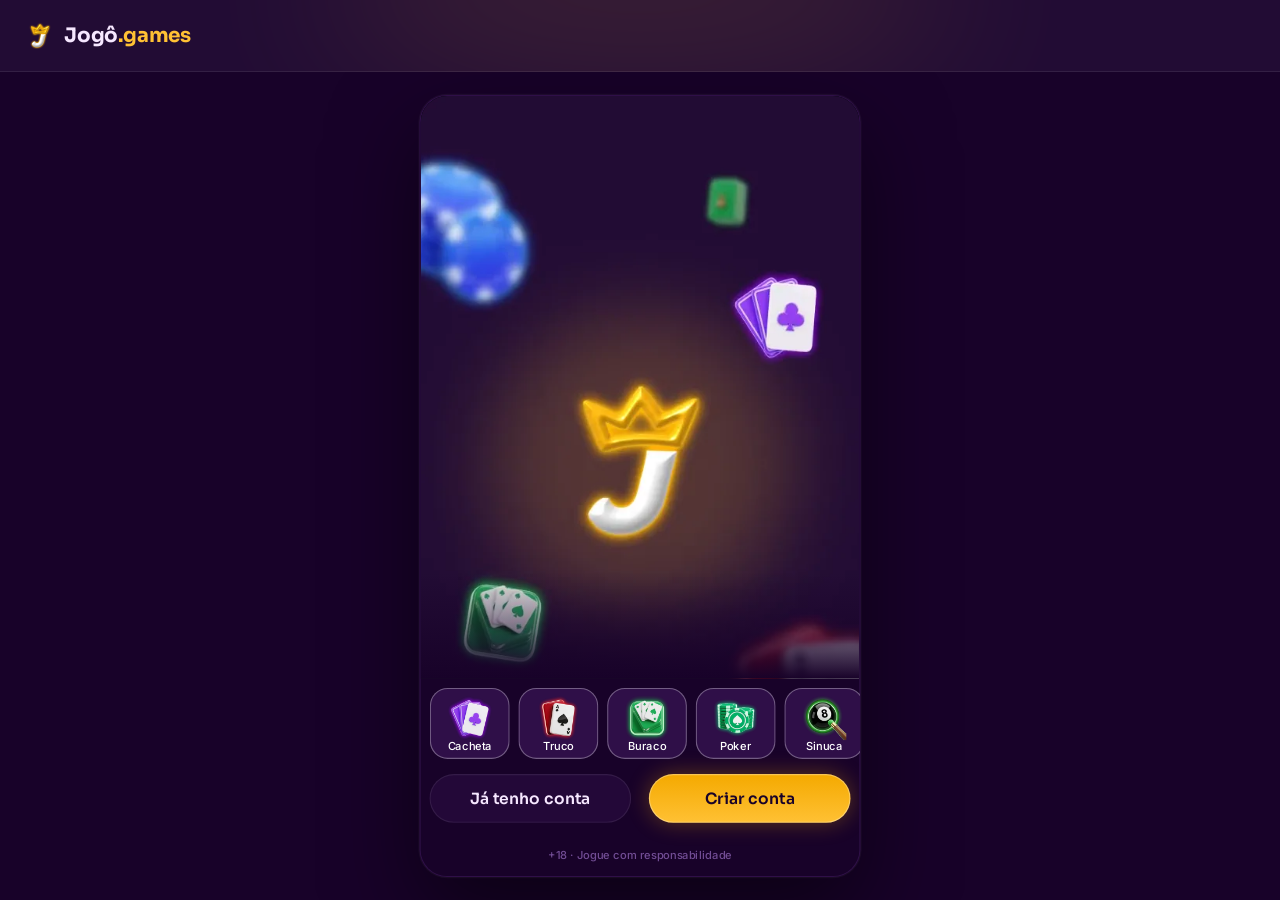
==== index.html @ 9f4966ad "Loja por classe + O Grande Assalto completa (como no EstrelaGames eb42a3c): famílias em 3 classes (O" ====
<!doctype html>
<html lang="pt-BR">
<head>
<meta charset="utf-8">
<meta name="viewport" content="width=device-width, initial-scale=1, viewport-fit=cover, user-scalable=no">
<meta name="robots" content="noindex, nofollow">
<meta name="theme-color" content="#141e2a">
<meta name="mobile-web-app-capable" content="yes">
<meta name="apple-mobile-web-app-capable" content="yes">
<meta name="apple-mobile-web-app-status-bar-style" content="black-translucent">
<title>Jogô.games · protótipo</title>
<link rel="icon" href="assets/ui/logo_icon.webp">
<link rel="preconnect" href="https://fonts.googleapis.com">
<link rel="preconnect" href="https://fonts.gstatic.com" crossorigin>
<link rel="stylesheet" href="https://fonts.googleapis.com/css2?family=Inter:wght@400;500;600;700&family=Sora:wght@600;700;800&display=swap">
<link rel="stylesheet" href="css/tokens.css?v=jogo-11202129">
<link rel="stylesheet" href="css/ui.css?v=jogo-11202129">
<link rel="stylesheet" href="css/screens.css?v=jogo-11202129">
<link rel="stylesheet" href="css/game.css?v=jogo-11202129">
<link rel="stylesheet" href="css/desk.css?v=jogo-11202129">
</head>
<body>
<svg width="0" height="0" style="position:absolute" aria-hidden="true">
  <defs><clipPath id="hexclip" clipPathUnits="objectBoundingBox"><path id="hexpath" d=""/></clipPath></defs>
  <symbol id="s-E" viewBox="0 0 16 20"><path d="M8 0C5 4 0 7.5 0 11.5C0 14 2 16 4.5 16C5.7 16 6.8 15.5 7.5 14.7C7.3 16.6 6.5 18.3 5 20H11C9.5 18.3 8.7 16.6 8.5 14.7C9.2 15.5 10.3 16 11.5 16C14 16 16 14 16 11.5C16 7.5 11 4 8 0Z"/></symbol>
  <symbol id="s-C" viewBox="0 0 20 18.4"><path d="M10 18.35L8.55 17.03C3.4 12.36 0 9.28 0 5.5C0 2.420 2.42 0 5.5 0C7.24 0 8.91 0.81 10 2.09C11.09 0.81 12.76 0 14.5 0C17.58 0 20 2.42 20 5.5C20 9.28 16.6 12.36 11.45 17.04L10 18.35Z"/></symbol>
  <symbol id="s-O" viewBox="0 0 15 20"><path d="M7.5 0L15 10L7.5 20L0 10L7.5 0Z"/></symbol>
  <symbol id="s-P" viewBox="0 0 18 18.5"><path d="M9 0C11.3 0 13.2 1.9 13.2 4.2C13.2 5 13 5.7 12.6 6.3C13 6.2 13.4 6.1 13.8 6.1C16.1 6.1 18 8 18 10.3C18 12.6 16.1 14.5 13.8 14.5C12.5 14.5 11.3 13.9 10.5 12.9C10.7 14.9 11.6 16.8 13.1 18.5H4.9C6.4 16.8 7.3 14.9 7.5 12.9C6.7 13.9 5.5 14.5 4.2 14.5C1.9 14.5 0 12.6 0 10.3C0 8 1.9 6.1 4.2 6.1C4.6 6.1 5 6.2 5.4 6.3C5 5.7 4.8 5 4.8 4.2C4.8 1.9 6.7 0 9 0Z"/></symbol>
  <symbol id="i-copy" viewBox="0 0 448 512"><path d="M208 0H332.1c12.7 0 24.9 5.1 33.9 14.1l67.9 67.9c9 9 14.1 21.2 14.1 33.9V336c0 26.5-21.5 48-48 48H208c-26.5 0-48-21.5-48-48V48c0-26.5 21.5-48 48-48zM48 128h80v64H64V448H256V416h64v48c0 26.5-21.5 48-48 48H48c-26.5 0-48-21.5-48-48V176c0-26.5 21.5-48 48-48z"/></symbol>
  <symbol id="i-share" viewBox="0 0 448 512"><path d="M352 224c53 0 96-43 96-96s-43-96-96-96s-96 43-96 96c0 4 .2 8 .7 11.9l-94.1 47C145.4 170.2 121.9 160 96 160c-53 0-96 43-96 96s43 96 96 96c25.9 0 49.4-10.2 66.6-26.9l94.1 47c-.5 3.9-.7 7.8-.7 11.9c0 53 43 96 96 96s96-43 96-96s-43-96-96-96c-25.9 0-49.4 10.2-66.6 26.9l-94.1-47c.5-3.9 .7-7.8 .7-11.9s-.2-8-.7-11.9l94.1-47C302.6 213.8 326.1 224 352 224z"/></symbol>
  <symbol id="i-wa" viewBox="0 0 448 512"><path d="M380.9 97.1C339 55.1 283.2 32 223.9 32c-122.4 0-222 99.6-222 222 0 39.1 10.2 77.3 29.6 111L0 480l117.7-30.9c32.4 17.7 68.9 27 106.1 27h.1c122.3 0 224.1-99.6 224.1-222 0-59.3-25.2-115-67.1-157zm-157 341.6c-33.2 0-65.7-8.9-94-25.7l-6.7-4-69.8 18.3L72 359.2l-4.4-7c-18.5-29.4-28.2-63.3-28.2-98.2 0-101.7 82.8-184.5 184.6-184.5 49.3 0 95.6 19.2 130.4 54.1 34.8 34.9 56.2 81.2 56.1 130.5 0 101.8-84.9 184.6-186.6 184.6zm101.2-138.2c-5.5-2.8-32.8-16.2-37.9-18-5.1-1.9-8.8-2.8-12.5 2.8-3.7 5.6-14.3 18-17.6 21.8-3.2 3.7-6.5 4.2-12 1.4-32.6-16.3-54-29.1-75.5-66-5.7-9.8 5.7-9.1 16.3-30.3 1.8-3.7.9-6.9-.5-9.7-1.4-2.8-12.5-30.1-17.1-41.2-4.5-10.8-9.1-9.3-12.5-9.5-3.2-.2-6.9-.2-10.6-.2-3.7 0-9.7 1.4-14.8 6.9-5.1 5.6-19.4 19-19.4 46.3 0 27.3 19.9 53.7 22.6 57.4 2.8 3.7 39.1 59.7 94.8 83.8 35.2 15.2 49 16.5 66.6 13.9 10.7-1.6 32.8-13.4 37.4-26.4 4.6-13 4.6-24.1 3.2-26.4-1.3-2.5-5-3.9-10.5-6.6z"/></symbol>
  <symbol id="i-pen" viewBox="0 0 512 512"><path d="M362.7 19.3L314.3 67.7 444.3 197.7l48.4-48.4c25-25 25-65.5 0-90.5L453.3 19.3c-25-25-65.5-25-90.5 0zm-71 71L58.6 323.5c-10.4 10.4-18 23.3-22.2 37.4L1 481.2C-1.5 489.7 .8 498.8 7 505s15.3 8.5 23.7 6.1l120.3-35.4c14.1-4.2 27-11.8 37.4-22.2L421.7 220.3 291.7 90.3z"/></symbol>
  <symbol id="i-plus" viewBox="0 0 448 512"><path d="M256 80c0-17.7-14.3-32-32-32s-32 14.3-32 32v144H48c-17.7 0-32 14.3-32 32s14.3 32 32 32h144v144c0 17.7 14.3 32 32 32s32-14.3 32-32V288h144c17.7 0 32-14.3 32-32s-14.3-32-32-32H256V80z"/></symbol>
  <symbol id="i-chev-l" viewBox="0 0 320 512"><path d="M9.4 233.4c-12.5 12.5-12.5 32.8 0 45.3l192 192c12.5 12.5 32.8 12.5 45.3 0s12.5-32.8 0-45.3L77.3 256 246.6 86.6c12.5-12.5 12.5-32.8 0-45.3s-32.8-12.5-45.3 0l-192 192z"/></symbol>
  <symbol id="i-chev-r" viewBox="0 0 320 512"><path d="M310.6 233.4c12.5 12.5 12.5 32.8 0 45.3l-192 192c-12.5 12.5-32.8 12.5-45.3 0s-12.5-32.8 0-45.3L242.7 256 73.4 86.6c-12.5-12.5-12.5-32.8 0-45.3s32.8-12.5 45.3 0l192 192z"/></symbol>
  <symbol id="i-chev-l-light" viewBox="0 0 320 512"><path d="M20.7 267.3c-6.2-6.2-6.2-16.4 0-22.6l192-192c6.2-6.2 16.4-6.2 22.6 0s6.2 16.4 0 22.6L54.6 256 235.3 436.7c6.2 6.2 6.2 16.4 0 22.6s-16.4 6.2-22.6 0l-192-192z"/></symbol>
  <symbol id="i-chev-r-light" viewBox="0 0 320 512"><path d="M299.3 244.7c6.2 6.2 6.2 16.4 0 22.6l-192 192c-6.2 6.2-16.4 6.2-22.6 0s-6.2-16.4 0-22.6L265.4 256 84.7 75.3c-6.2-6.2-6.2-16.4 0-22.6s16.4-6.2 22.6 0l192 192z"/></symbol>
  <symbol id="i-x" viewBox="0 0 384 512"><path d="M324.5 411.1c6.2 6.2 16.4 6.2 22.6 0s6.2-16.4 0-22.6L214.6 256 347.1 123.5c6.2-6.2 6.2-16.4 0-22.6s-16.4-6.2-22.6 0L192 233.4 59.5 100.9c-6.2-6.2-16.4-6.2-22.6 0s-6.2 16.4 0 22.6L169.4 256 36.9 388.5c-6.2 6.2-6.2 16.4 0 22.6s16.4 6.2 22.6 0L192 278.6 324.5 411.1z"/></symbol>
  <symbol id="i-search" viewBox="0 0 512 512"><path d="M384 208A176 176 0 1 0 32 208a176 176 0 1 0 352 0zM343.3 366C307 397.2 259.7 416 208 416C93.1 416 0 322.9 0 208S93.1 0 208 0S416 93.1 416 208c0 51.7-18.8 99-50 135.3L507.3 484.7c6.2 6.2 6.2 16.4 0 22.6s-16.4 6.2-22.6 0L343.3 366z"/></symbol>
  <symbol id="i-check" viewBox="0 0 512 512"><path d="M256 512A256 256 0 1 0 256 0a256 256 0 1 0 0 512zM369 209L241 337c-9.4 9.4-24.6 9.4-33.9 0l-64-64c-9.4-9.4-9.4-24.6 0-33.9s24.6-9.4 33.9 0l47 47L335 175c9.4-9.4 24.6-9.4 33.9 0s9.4 24.6 0 33.9z"/></symbol>
  <symbol id="i-eye" viewBox="0 0 576 512"><path d="M288 32c-80.8 0-145.5 36.8-192.6 80.6C48.6 156 17.3 208 2.5 243.7c-3.3 7.9-3.3 16.7 0 24.6C17.3 304 48.6 356 95.4 399.4C142.5 443.2 207.2 480 288 480s145.5-36.8 192.6-80.6c46.8-43.5 78.1-95.4 93-131.1c3.3-7.9 3.3-16.7 0-24.6c-14.9-35.7-46.2-87.7-93-131.1C433.5 68.8 368.8 32 288 32zM144 256a144 144 0 1 1 288 0 144 144 0 1 1 -288 0zm144-64c0 35.3-28.7 64-64 64c-7.1 0-13.9-1.2-20.3-3.3c-5.5-1.8-11.9 1.6-11.7 7.4c.3 6.9 1.3 13.8 3.2 20.7c13.7 51.2 66.4 81.6 117.6 67.9s81.6-66.4 67.9-117.6c-11.1-41.5-47.8-69.4-88.6-71.1c-5.8-.2-9.2 6.1-7.4 11.7c2.1 6.4 3.3 13.2 3.3 20.3z"/></symbol>
  <symbol id="i-send" viewBox="0 0 512 512"><path d="M498.1 5.6c10.1 7 15.4 19.1 13.5 31.2l-64 416c-1.5 9.7-7.4 18.2-16 23s-18.9 5.4-28 1.6L284 427.7l-68.5 74.1c-8.9 9.7-22.9 12.9-35.2 8.1S160 493.2 160 480V396.4c0-4 1.5-7.8 4.2-10.7L331.8 202.8c5.8-6.3 5.6-16-.4-22s-15.7-6.4-22-.7L106 360.8 17.7 316.6C7.1 311.3 .3 300.7 0 288.9s5.9-22.8 16.1-28.7l448-256c10.7-6.1 23.9-5.5 34 1.4z"/></symbol>
  <symbol id="i-star" viewBox="0 0 576 512"><path d="M316.9 18C311.6 7 300.4 0 288.1 0s-23.4 7-28.8 18L195 150.3 51.4 171.5c-12 1.8-22 10.2-25.7 21.7s-.7 24.2 7.9 32.7L137.8 329 113.2 474.7c-2 12 3 24.2 12.9 31.3s23 8 33.8 2.3l128.3-68.5 128.3 68.5c10.8 5.7 23.9 4.9 33.8-2.3s14.9-19.3 12.9-31.3L438.5 329 542.7 225.9c8.6-8.5 11.7-21.2 7.9-32.7s-13.7-19.9-25.7-21.7L381.2 150.3 316.9 18z"/></symbol>
  <symbol id="i-star-o" viewBox="0 0 576 512"><path d="M287.9 0c9.2 0 17.6 5.2 21.6 13.5l68.6 141.3 153.2 22.6c9 1.3 16.5 7.6 19.3 16.3s.5 18.1-5.9 24.5L433.6 328.4l26.2 155.6c1.5 9-2.2 18.1-9.7 23.5s-17.3 6-25.3 1.7l-137-73.2L151 509.1c-8.1 4.3-17.9 3.7-25.3-1.7s-11.2-14.5-9.7-23.5l26.2-155.6L31.1 218.2c-6.5-6.4-8.7-15.9-5.9-24.5s10.3-14.9 19.3-16.3l153.2-22.6L266.3 13.5C270.4 5.2 278.7 0 287.9 0zm0 79L235.4 187.2c-3.5 7.1-10.2 12.1-18.1 13.3L99 217.9 184.9 303c5.5 5.5 8.1 13.3 6.8 21L171.4 443.7l105.2-56.2c7.1-3.8 15.6-3.7 22.6 0l105.2 56.2L384.2 324.1c-1.3-7.7 1.2-15.5 6.8-21l85.9-85.1L358.6 200.5c-7.8-1.2-14.6-6.1-18.1-13.3L287.9 79z"/></symbol>
</svg>

<!-- desktop (js/desk.js): header largo, menu e chat ao vivo em volta da coluna 9:16 -->
<header class="dkh" id="dkh"></header>
<aside class="dkl" id="dkl" aria-label="Menu"></aside>
<aside class="dkr" id="dkr" aria-label="Chat ao vivo"></aside>

<div class="stage-wrap"><div class="phone" id="phone">
  <div class="status" aria-hidden="true"><span>9:41</span><span class="island"></span>
    <span class="icons"><svg width="18" height="12" viewBox="0 0 18 12" fill="#fff"><rect x="0" y="8" width="3" height="4" rx="1"/><rect x="5" y="5.5" width="3" height="6.5" rx="1"/><rect x="10" y="3" width="3" height="9" rx="1"/><rect x="15" y="0" width="3" height="12" rx="1"/></svg><svg width="16" height="12" viewBox="0 0 16 12" fill="#fff"><path d="M8 2.2c2.3 0 4.4.9 6 2.4l1.1-1.1A10 10 0 0 0 8 .6 10 10 0 0 0 .9 3.5L2 4.6a8.4 8.4 0 0 1 6-2.4zm0 3.3c1.4 0 2.7.5 3.7 1.4l1.1-1.1A7 7 0 0 0 8 3.9a7 7 0 0 0-4.8 1.9l1.1 1.1c1-.9 2.3-1.4 3.7-1.4zm0 3.3c.6 0 1.1.2 1.5.6L8 11 6.5 9.4c.4-.4.9-.6 1.5-.6z"/></svg><svg width="27" height="13" viewBox="0 0 27 13" fill="none"><rect x=".5" y=".5" width="23" height="12" rx="3.5" stroke="#fff" opacity=".4"/><rect x="2" y="2" width="20" height="9" rx="2" fill="#fff"/><rect x="25" y="4.5" width="1.6" height="4" rx=".8" fill="#fff" opacity=".4"/></svg></span>
  </div>
  <div class="app" id="app">
    <!-- telas do app (renderizadas pelo js/screens.js) -->
    <section class="scr" id="view"></section>

    <!-- tela de jogo: os motores (js/games.js) desenham dentro dela -->
    <section class="scr game-scr" id="scr-game" hidden>
      <header class="hud" id="hud"></header>
      <div class="jogo" id="jogo"><div class="board" id="board"></div></div>
      <nav class="mnav" id="mnav">
        <button data-g="voltar"><span class="back"><svg><use href="#i-chev-l-light"/></svg></span><span>Voltar</span></button>
        <button data-g="chat"><img class="ic" src="assets/icons/chat.webp" alt=""><span>Chat</span></button>
        <button data-g="mesa"><img class="ic" src="assets/icons/friends.webp" alt=""><span>Mesa</span></button>
        <button data-g="voz"><img class="ic" id="micIco" src="assets/icons/microphone-off.webp" alt=""><span>Voz</span></button>
        <button data-g="ajustes"><img class="ic" src="assets/icons/gear.webp" alt=""><span>Ajustes</span></button>
      </nav>
    </section>

    <div class="toast" id="toast"><span class="hint-pill" id="toastTxt"></span></div>
    <div id="sheet"></div>
    <div id="overlay"></div>
  </div>
</div></div>

<script src="js/core.js?v=jogo-11202129"></script>
<script src="js/ui.js?v=jogo-11202129"></script>
<script src="js/screens.js?v=jogo-11202129"></script>
<script src="js/loja.js?v=jogo-11202129"></script>
<script src="js/social.js?v=jogo-11202129"></script>
<script src="js/torneios.js?v=jogo-11202129"></script>
<script src="js/sala.js?v=jogo-11202129"></script>
<script src="js/games.js?v=jogo-11202129"></script>
<script src="js/sinuca.js?v=jogo-11202129"></script>
<script src="js/desk.js?v=jogo-11202129"></script>
<script src="js/boot.js?v=jogo-11202129"></script>
</body>
</html>
---- css/tokens.css ----
/* Jogô.games · tokens do DS EstrelaGames (Rjx31bgpOt4m1U8DVKyWtd · modo Jogô.games), valores resolvidos 1:1 */
:root{
  color-scheme: dark;
  /* background */
  --bg-default:#180229; --bg-subtle:#220c34; --bg-strong:#2f0f48; --bg-raised:#391156; --bg-inset:#010101; --bg-highlight:#ffffff14; --bg-chrome:#220c34; --bg-divider:#391156; --bg-band:#00000052;
  --bga-default-50:#18022980; --bga-default-75:#180229bf; --bga-subtle-50:#220c3480; --bga-subtle-75:#220c34bf;
  --bga-strong-25:#2f0f4840; --bga-strong-50:#2f0f4880; --bga-strong-75:#2f0f48bf;
  --bga-secondary-16:#ffc13429; --bga-secondary-32:#ffc13452; --bga-accent-12:#ffc8411f;
  /* border */
  --border-muted:#ffffff14; --border-default:#2f0f48; --border-strong:#4a256a; --border-focus:#f4a900;
  --border-hl-top:#ffffff29; --border-gold-top:#ffe4b8e5; --border-gold-bottom:#f4a9005c;
  /* text */
  --text-default:#f6e7ff; --text-muted:#c7a0ef; --text-link:#ffc134; --text-subtle:#724d95; --text-disabled:#583379;
  --text-brand:#ffc134; --text-success:#52de7e; --text-error:#ff6b6e; --text-prize:#ffc841;
  --text-on-color:#ffffff; --text-on-color-muted:#ffffffd9; --text-on-color-subtle:#ffffffb2; --text-on-light:#180229;
  /* system */
  --sys-info:#ffb403; --sys-success:#2cc160; --sys-success-strong:#8cf0a9; --sys-warning:#ffbe2e; --sys-error:#ef4452;
  --sysa-success-25:#2cc16040; --sysa-error-25:#ef445240; --sysa-info-25:#3b74f540;
  --notification-error:#ef4452;
  /* effects */
  --hl-subtle:#ffffff29; --hl:#ffffff52; --hl-strong:#ffffff7a;
  --shadow-faint:#0000001f; --shadow-subtle:#0000003d; --shadow:#00000066; --shadow-strong:#00000080;
  --glow-info:#f4a90052; --glow-accent:#ffbe2e52; --glow-success:#52de7ea3; --glow-gold:#ffc13452; --glow-blue:#ffc134; --glow-red:#ff6b6e;
  /* surfaces */
  --surface-card-top:#220c34; --surface-card-bottom:#180229; --surface-elevated-top:#391156; --surface-elevated-bottom:#220c34;
  /* buttons */
  --btn-primary-top:#f4a900; --btn-primary-bg:#8c6622; --btn-secondary-border:#ffb403;
  --btn-disabled-top:#391156; --btn-disabled-bg:#391156; --btn-disabled-text:#583379;
  /* tabs */
  --tab-default-text:#c7a0ef; --tab-container:#2f0f48; --input-border:#2f0f48;
  --tab-padrao:#f4a900; --tab-padrao-tint:#f4a9003d; --tab-rosa:#e93d82; --tab-rosa-tint:#e93d823d;
  /* games */
  --game-truco:#e5484d; --game-paulista:#3b74f5; --game-cacheta:#8752f2; --game-tranca:#2cc160; --game-buraco:#1f9a4a;
  --game-poker:#0fa968; --game-sinuca:#2fa35a; --game-todos:#ffb403; --game-domino:#14b8a6; --game-dama:#f76b15; --game-xadrez:#5b6cff;
  --game-paulista-tint:#3b74f53d; --game-truco-tint:#e5484d3d; --game-cacheta-tint:#8752f23d; --game-buraco-tint:#1f9a4a3d; --game-poker-tint:#0fa9683d; --game-sinuca-tint:#2fa35a3d;
  /* crew */
  --crew-engenheiro:#4fb3ff; --crew-comandante:#f5c542; --crew-piloto:#ff5a36; --crew-navegador:#e86bff; --crew-explorador:#4dffb8;
  --crew-bar:#ff9f43; --crew-reis:#34d399; --crew-nobru:#3d8bff; --crew-inhui:#ff4fb0;
  /* famílias da página Skins (mesma cor da chamada do Truco) */
  --crew-laje:#ff7f50; --crew-portaria:#3ddc84; --crew-live:#b45cff; --crew-feira:#ffa62b; --crew-navalha:#ff4fb0; --crew-varzea:#5be37d; --crew-oficina:#3db8ff; --crew-posto:#ff3b4a; --crew-fliper:#a45cff; --crew-grau:#4fa3ff; --crew-palpite:#f2b233; --crew-assalto:#ff4fa3;
  /* stake / table */
  --stake-padrao-top:#5a3e05; --stake-padrao-bottom:#2e2008; --stake-iniciante-top:#1f9a4a; --stake-iniciante-bottom:#1f502c;
  --table-card-top:#1f5a4a; --table-card-bottom:#0f2e2a; --table-stake:#ffc841;
  --plus-bg:#52de7e; --plus-icon:#180229;
  --btn-success-top:#52de7e; --btn-success-bg:#1f9a4a; /* DS button-glass ☰ Type=Success (Comprar) */
  /* cards */
  --card-face:#ffffff; --card-border:#9ea2a4; --suit-red:#c72c3d; --suit-black:#141922; --back-top:#6e5019; --back-bottom:#3f2700;
  /* seat timer */
  --seat-timer-track:#ffffff1f; --seat-timer:#ffb403;
  /* type */
  --f-display:"Sora", "Inter", system-ui, sans-serif;
  --f-ui:"Inter", system-ui, -apple-system, sans-serif;
  --f-call:"Industry", "Sora", sans-serif;
  /* marca · Jogô.games (sobrescreve) */
  --back-top:#4a256a; --back-bottom:#2f0f48; --btn-primary-text:#180229; --btn-primary-bg:#ffc134;
}
/* estilos de texto do DS */
.t-d3xl{font:700 64px/1.2 var(--f-display);letter-spacing:-.02em}
.t-d2xl{font:700 48px/1.2 var(--f-display);letter-spacing:-.02em}
.t-dxl{font:700 40px/1.2 var(--f-display);letter-spacing:-.02em}
.t-dl{font:700 32px/1.2 var(--f-display);letter-spacing:-.02em}
.t-dm{font:700 24px/1.2 var(--f-display);letter-spacing:-.01em}
.t-ds{font:700 20px/1.2 var(--f-display);letter-spacing:-.01em}
.t-dxs{font:600 16px/1.2 var(--f-display)}
.t-d2xs{font:600 14px/1.2 var(--f-display)}
.t-d3xs{font:600 12px/1.2 var(--f-display)}
.t-hm{font:700 20px/1.2 var(--f-ui)}
.t-ll{font:500 16px/1 var(--f-ui)} .t-lm{font:500 14px/1 var(--f-ui)} .t-ls{font:500 12px/1 var(--f-ui)} .t-lxs{font:500 10px/1 var(--f-ui)} .t-l2xs{font:500 8px/1 var(--f-ui)}
.t-link{font:700 12px/1.5 var(--f-ui)}
.t-p2xl{font:400 20px/1.5 var(--f-ui)} .t-pm{font:400 14px/1.5 var(--f-ui)} .t-ps{font:400 12px/1.5 var(--f-ui)}
---- css/ui.css ----
/* EstrelaGames · base + componentes do DS (Apple Gamer Style · Glass). Medidas 1:1 com o Figma (frame 375). */
*{box-sizing:border-box}
html,body{height:100%;margin:0}
body{background:#05080c;color:var(--text-default);font-family:var(--f-ui);-webkit-font-smoothing:antialiased;overflow:hidden;-webkit-text-size-adjust:100%}
button{font:inherit;color:inherit;border:0;background:none;padding:0;margin:0;cursor:pointer;-webkit-tap-highlight-color:transparent;text-align:inherit}
button:focus-visible,[role="button"]:focus-visible{outline:2px solid var(--border-focus);outline-offset:2px}
/* cards clicáveis são div[role=button]: o WebKit (iPhone) não estica os filhos de um <button> com flex */
[role="button"]{cursor:pointer;-webkit-tap-highlight-color:transparent;-webkit-user-select:none;user-select:none;outline:0}
input{font:inherit;color:inherit;border:0;background:none;outline:0;padding:0;margin:0;min-width:0}
img,video{display:block;max-width:100%;user-select:none;-webkit-user-drag:none}
video::-webkit-media-controls,video::-webkit-media-controls-start-playback-button,video::-webkit-media-controls-overlay-play-button{display:none!important;-webkit-appearance:none} /* sem botão de play: os vídeos são fundo */
svg{display:block}
[hidden]{display:none!important}
.ic{flex:none;object-fit:contain;pointer-events:none}

/* ---------- aparelho ---------- */
.stage-wrap{position:fixed;inset:0;display:flex;align-items:center;justify-content:center}
.phone{position:relative;width:375px;height:812px;background:var(--bg-subtle);overflow:hidden;border-radius:48px;box-shadow:0 0 0 10px #0c1016,0 0 0 11px #2a3340,0 40px 80px rgba(0,0,0,.6);transform-origin:center;display:flex;flex-direction:column}
.status{position:relative;flex:none;height:44px;display:flex;align-items:center;justify-content:space-between;padding:0 26px 0 32px;font:600 15px/1 var(--f-ui);background:var(--bg-subtle);z-index:60;pointer-events:none}
.status .island{position:absolute;left:50%;top:10px;width:118px;height:32px;margin-left:-59px;border-radius:20px;background:#000}
.status .icons{display:flex;gap:6px;align-items:center}
.app{position:relative;flex:1;min-height:0;overflow:hidden}
@media (max-width:520px){
  .phone{width:100vw;height:100vh;height:100dvh;border-radius:0;box-shadow:none;transform:none!important}
  .status{display:none}
  .app{padding-top:env(safe-area-inset-top,0px)}
}
.scr{position:absolute;inset:0;display:flex;flex-direction:column;background:var(--bg-subtle);overflow:hidden}
.app>.scr{top:env(safe-area-inset-top,0px)}
@media (min-width:521px){.app>.scr{top:0}}
.scroll{flex:1;min-height:0;overflow-y:auto;overflow-x:hidden;-webkit-overflow-scrolling:touch;scrollbar-width:none;overscroll-behavior:contain}
.scroll::-webkit-scrollbar,.hscroll::-webkit-scrollbar{display:none}
/* linha com rolagem lateral: sem clip, sangra até a borda da tela (regra Oct 26) */
.hscroll{display:flex;overflow-x:auto;overflow-y:visible;scrollbar-width:none;margin:0 -8px;padding:0 8px;scroll-padding:0 8px;-webkit-overflow-scrolling:touch}

/* ---------- ícones 3D ---------- */
.i16{width:16px;height:16px}.i20{width:20px;height:20px}.i24{width:24px;height:24px}.i28{width:28px;height:28px}.i32{width:32px;height:32px}.i36{width:36px;height:36px}.i40{width:40px;height:40px}.i48{width:48px;height:48px}

/* ---------- header-game (Mobile · Glass) ---------- */
.hdr{position:relative;flex:none;height:64px;display:flex;align-items:center;gap:4px;padding:8px 12px;background:var(--bg-subtle);overflow:hidden;z-index:20}
.hdr::before{content:"";position:absolute;left:48px;top:-70px;width:280px;height:140px;border-radius:50%;background:var(--glow-blue);filter:blur(60px);opacity:.15;pointer-events:none}
.hdr .side{position:relative;flex:1;min-width:0;display:flex;align-items:center;gap:4px}
.hdr .logo{width:24px;height:36px;display:grid;place-items:center;flex:none}
.hdr .logo img{width:25px;height:24px}
.cpill{flex:1;min-width:0;height:34px;display:flex;align-items:center;gap:2px;padding:4px;border-radius:999px;background:linear-gradient(90deg,#52de7e1a,#2f0f4806),var(--bga-strong-50);box-shadow:inset 0 0 0 1px var(--border-muted);overflow:hidden}
.cpill.bonus{padding:4px 8px 4px 4px;background:linear-gradient(90deg,#2f0f4806,#ffc8411a),var(--bga-strong-50)}
.cpill .ic{width:24px;height:24px}
.cpill .t{flex:1;min-width:0;display:flex;flex-direction:column;gap:2px;text-align:left}
.cpill .t small{font:500 8px/1 var(--f-ui);color:var(--text-muted)}
.cpill .t b{font:700 12px/10px var(--f-ui);color:var(--text-default);white-space:nowrap;overflow:hidden;text-overflow:ellipsis}
.cpill.bonus .t b{color:var(--text-prize)}
.cpill .plus{width:20px;height:20px;border-radius:10px;background:var(--plus-bg);display:grid;place-items:center;flex:none}
.cpill .plus svg{width:12px;height:12px;fill:var(--plus-icon)}
/* saldo com seta: abre o dropdown (DS header-game ◉ Expanded) */
.cpill .chev{width:20px;height:20px;display:grid;place-items:center;flex:none}
.cpill .chev svg{width:10px;height:10px;fill:var(--text-muted);transform:rotate(90deg);transition:transform .2s}
.cpill.open{box-shadow:inset 0 0 0 1px var(--border-strong)} .cpill.open .chev svg{transform:rotate(-90deg)}
.hdr .hbuy{flex:1;min-width:0}
/* dropdown do saldo (DS balance-panel) · celular: preso embaixo do header */
.baldrop{position:absolute;left:0;right:0;top:64px;bottom:0;z-index:45;background:var(--bga-default-75);animation:fade .15s both}
.balp{display:flex;flex-direction:column;gap:16px;max-height:100%;overflow:auto;padding:16px 16px 24px;background:var(--bg-subtle);border-radius:0 0 24px 24px;box-shadow:inset 0 -1px 0 var(--hl-subtle),0 16px 40px rgba(0,0,0,.4);animation:balIn .22s cubic-bezier(.2,.8,.2,1) both}
@keyframes balIn{from{transform:translateY(-12px);opacity:0}}
.balp .top{display:flex;justify-content:space-between;align-items:center}
.balp .top small{font:500 12px/1.2 var(--f-ui);color:var(--text-muted)}
.balp .tv{display:flex;align-items:center;gap:4px}
.balp .eye,.balp .x{display:grid;place-items:center;width:28px;height:28px}
.balp .eye svg{width:20px;height:20px;fill:var(--text-muted)}
.balp .x svg{width:12px;height:12px;fill:var(--text-muted);transform:rotate(-90deg)}
.balp .rows{display:flex;flex-direction:column;gap:12px}
.balp .kv{display:flex;justify-content:space-between;gap:12px;font:400 14px/1.4 var(--f-ui);color:var(--text-muted)}
.balp .kv b{font-weight:400;color:var(--text-default);font-variant-numeric:tabular-nums;text-align:right}
.balp hr{border:0;height:1px;background:var(--border-muted);margin:0}
.balp .acts{display:flex;gap:12px} .balp .acts .btn{flex:1}
/* Bônus Fidelidade (DS _loyalty-bonus): Resgatar quando tem valor · Juntando com a seta que abre as regras */
.fid{display:flex;flex-direction:column;gap:12px;padding:8px 12px 8px 8px;border-radius:24px;background:var(--bga-strong-50);box-shadow:inset 0 0 0 1px var(--border-muted)}
.fid.ready{flex-direction:row;align-items:center;gap:8px}
.fid .ic{width:28px;height:28px;flex:none}
.fid .t{flex:1;min-width:0;display:flex;flex-direction:column;gap:2px;text-align:left}
.fid .t b{font:400 14px/1.3 var(--f-ui);color:var(--text-default)}
.fid .t small{font:500 10px/1.2 var(--f-ui);color:var(--text-muted)}
.fid .v{font:400 14px/1 var(--f-ui);font-variant-numeric:tabular-nums}
.fid .row{display:flex;align-items:center;gap:8px;width:100%}
.fid .chev{width:20px;height:20px;display:grid;place-items:center;flex:none}
.fid .chev svg{width:10px;height:10px;fill:var(--text-muted);transform:rotate(90deg);transition:transform .2s}
.fid.open{border-radius:16px;padding:8px 12px 12px 8px} .fid.open .chev svg{transform:rotate(-90deg)}
.fid .more{display:flex;flex-direction:column;gap:12px}
.fid .wk{display:flex;flex-direction:column;gap:4px;padding:12px;border-radius:12px;background:var(--bga-default-50);box-shadow:inset 0 0 0 1px var(--border-muted)}
.fid .wk small{font:500 12px/1.2 var(--f-ui);color:var(--text-muted)}
.fid .wk b{font:700 20px/1.2 var(--f-display);color:var(--text-prize);font-variant-numeric:tabular-nums}
.fid p{margin:0;font:400 12px/1.5 var(--f-ui);color:var(--text-muted)}
.fid .kv{font-size:12px}
.hbell{position:relative;width:36px;height:36px;border-radius:18px;background:var(--bga-strong-50);box-shadow:inset 0 0 0 1px var(--border-muted);display:grid;place-items:center;flex:none}
.hbell .ic{width:28px;height:28px}
.hbell i{position:absolute;left:28px;top:0;width:8px;height:8px;border-radius:50%;background:var(--notification-error)}
.hbell i[hidden]{display:none}

/* ---------- header-avatar (hexágono com borda da tripulação) ---------- */
.hav{position:relative;display:inline-block;flex:none;width:var(--w,44px);height:var(--h,48px)}
.hav .gl{position:absolute;left:-4.5%;top:0;width:109%;aspect-ratio:1;border-radius:50%;background:var(--cc);filter:blur(calc(var(--w,44px) * .16));opacity:.45;pointer-events:none}
.hav .hx{position:absolute;inset:0;-webkit-clip-path:url(#hexclip);clip-path:url(#hexclip);background:var(--cc)}
.hav .hx img{position:absolute;inset:2px;width:calc(100% - 4px);height:calc(100% - 4px);object-fit:cover;object-position:center top;-webkit-clip-path:url(#hexclip);clip-path:url(#hexclip);background:var(--bg-raised)}
.hav .on{position:absolute;left:77%;top:75%;width:23%;aspect-ratio:1;border-radius:50%;background:var(--sys-success);box-shadow:0 0 0 1.5px var(--bg-subtle)}
.hav.xs{--w:24px;--h:26px}.hav.s{--w:32px;--h:35px}.hav.m{--w:44px;--h:48px}.hav.l{--w:56px;--h:60px}
.hav.xs .hx img,.hav.s .hx img{inset:1.5px;width:calc(100% - 3px);height:calc(100% - 3px)}
.hav.empty{height:var(--w)}
.hav.empty .av0{position:absolute;inset:4.5%;width:91%;height:91%}
.hav.empty .add{position:absolute;left:63.6%;top:63.6%;width:27.3%;height:27.3%;border-radius:50%;background:var(--plus-bg);box-shadow:0 0 0 1.2px var(--bg-subtle);display:grid;place-items:center}
.hav.empty .add svg{width:58%;height:58%;fill:var(--plus-icon)}

/* ---------- avatar circular (avatar-estrela-games) ---------- */
.av{position:relative;display:inline-block;vertical-align:middle;flex:none;width:var(--s,48px);height:var(--s,48px);border-radius:50%;background:linear-gradient(180deg,var(--surface-elevated-top),var(--surface-elevated-bottom));box-shadow:inset 0 0 0 var(--bw,2px) #ffffff29}
.av img{position:absolute;inset:var(--bw,2px);width:calc(100% - 2*var(--bw,2px));height:calc(100% - 2*var(--bw,2px));border-radius:50%;object-fit:cover;object-position:center top}
.av.s{--s:32px;--bw:1px}.av.m{--s:48px;--bw:2px}.av.l{--s:80px;--bw:3px}.av.xl{--s:120px;--bw:4px}
.av .lvl{position:absolute;left:50%;bottom:-4px;transform:translateX(-50%);padding:1px 6px;border-radius:999px;background:var(--bg-raised);box-shadow:0 0 0 2px var(--bg-default);font:600 12px/14px var(--f-display);white-space:nowrap}
.av.empty .ph{position:absolute;inset:25%;width:50%;height:50%;fill:#ffffff52}
.av .addb{position:absolute;left:63.3%;top:63.3%;width:36.7%;height:36.7%;border-radius:50%;background:var(--plus-bg);display:grid;place-items:center;box-shadow:0 0 0 3px var(--bg-subtle)}
.av .addb svg{width:50%;height:50%;fill:#fff}

/* ---------- navbar-glass ---------- */
.nav{position:absolute;left:16px;right:16px;bottom:calc(12px + env(safe-area-inset-bottom,0px));height:64px;display:flex;align-items:stretch;padding:4px;border-radius:24px;background:var(--bga-strong-75);box-shadow:inset 0 0 0 1px var(--border-muted);-webkit-backdrop-filter:blur(24px);backdrop-filter:blur(24px);z-index:30}
.nav>button{position:relative;flex:1;min-width:0;display:flex;flex-direction:column;align-items:center;justify-content:center;border-radius:20px}
.nav>button .ic{width:32px;height:32px;opacity:.75}
.nav>button>span{font:500 10px/1 var(--f-ui);color:var(--text-subtle);white-space:nowrap}
.nav>button.on{flex:none;width:104px;justify-content:flex-end;gap:2px;padding-bottom:6px;background:var(--bga-secondary-16);box-shadow:inset 0 0 0 1px var(--hl-subtle),0 0 20px var(--glow-info)}
.nav>button.on .ic{position:absolute;left:28px;top:-14px;width:48px;height:48px;opacity:1}
.nav>button.on .lr{width:100%;display:flex;align-items:center;justify-content:space-between;padding:0 8px}
.nav>button.on .lr span{font:500 10px/1 var(--f-ui);color:var(--text-on-color)}
.nav .lr i{width:16px;height:16px;display:grid;place-items:center}
.nav .lr svg{width:10px;height:16px;fill:var(--text-on-color)}

/* ---------- game-block ---------- */
.gb{position:relative;flex:none;width:72px;height:64px;border-radius:16px;display:flex;flex-direction:column;align-items:center;justify-content:center;padding:4px 0;background:var(--tab-container);box-shadow:inset 0 0 0 1px var(--hl);font:500 10px/1 var(--f-ui);color:var(--text-on-color);white-space:nowrap}
.gb .ic{width:40px;height:40px}
.gb.on{justify-content:flex-end;padding:0 0 6px;background:var(--gc);box-shadow:0 4px 12px var(--gs,transparent)}
.gb.on .ic{position:absolute;left:50%;top:-12px;width:60px;height:60px;margin-left:-30px}
.gb .lk{position:absolute;right:4px;top:4px;width:14px;height:14px;opacity:.8}
.gb.on .lk{display:none}
.games-row{gap:8px;padding-top:12px;margin-top:-12px}
.games-row .gb{width:72px}

/* ---------- tabs ---------- */
.tabs{display:flex;gap:2px;height:44px;padding:4px;border-radius:12px;background:var(--bg-raised);box-shadow:inset 0 0 0 1px var(--input-border)}
.tabs>button{position:relative;flex:1;min-width:0;height:34px;border-radius:8px;display:flex;align-items:center;justify-content:center;padding:8px 16px;font:500 12px/1 var(--f-ui);color:var(--tab-default-text);white-space:nowrap}
.tabs>button.on{background:var(--tc-tint);font:700 12px/18px var(--f-ui);color:var(--text-default)}
.tabs>button.on::after{content:"";position:absolute;left:50%;bottom:0;width:24px;height:3px;margin-left:-12px;border-radius:2px;background:var(--tc);box-shadow:0 0 8px var(--tc)}
.tabs>button .lk{font:500 9px/1 var(--f-ui);margin-left:4px;opacity:.7}
.tabs{--tc:var(--tab-padrao);--tc-tint:var(--tab-padrao-tint)}
.tabs.t-azul{--tc:var(--game-paulista);--tc-tint:var(--game-paulista-tint)}
.tabs.t-vermelha{--tc:var(--game-truco);--tc-tint:var(--game-truco-tint)}
.tabs.t-roxa{--tc:var(--game-cacheta);--tc-tint:var(--game-cacheta-tint)}
.tabs.t-verde{--tc:var(--game-buraco);--tc-tint:var(--game-buraco-tint)}
.tabs.t-rosa{--tc:var(--tab-rosa);--tc-tint:var(--tab-rosa-tint)}

/* ---------- button-glass ---------- */
.btn{display:inline-flex;align-items:center;justify-content:center;gap:8px;white-space:nowrap;transition:transform .12s,filter .12s;flex:none}
.btn:active{transform:scale(.97)}
.btn.l{height:48px;padding:0 24px;border-radius:24px;font:600 16px/1.2 var(--f-display)}
.btn.m{height:40px;padding:0 20px;border-radius:20px;font:600 14px/1.2 var(--f-display)}
.btn.s{height:32px;padding:0 16px;border-radius:16px;font:600 12px/1.2 var(--f-display)}
.btn.xl{height:56px;padding:0 24px;border-radius:28px;font:600 16px/1.2 var(--f-display)}
.btn.m44{height:44px;border-radius:22px}
.btn.pri{background:linear-gradient(180deg,var(--btn-primary-top),var(--btn-primary-bg));box-shadow:inset 0 0 0 1px var(--hl),0 0 20px var(--glow-info);color:var(--btn-primary-text)}
.btn.sec{background:var(--bga-strong-50);box-shadow:inset 0 0 0 1px var(--border-muted);color:var(--text-default)}
.btn.ok{background:linear-gradient(180deg,var(--btn-success-top),var(--btn-success-bg));box-shadow:inset 0 0 0 1px var(--hl),0 0 20px var(--glow-success);color:#fff}
.btn:disabled,.btn.dis{background:var(--btn-disabled-bg);box-shadow:none;color:var(--btn-disabled-text);pointer-events:none}
.btn.danger-txt{background:none;box-shadow:none;color:var(--text-error);font:500 14px/1 var(--f-ui)}
.btn.fill{flex:1;min-width:0}
.btn.wide{width:100%}
.btn .ic{width:20px;height:20px}

/* ---------- button-icon ---------- */
.bicon{width:40px;height:40px;border-radius:20px;display:grid;place-items:center;flex:none;background:var(--bga-strong-50);box-shadow:inset 0 0 0 1px var(--border-muted)}
.bicon .ic{width:24px;height:24px}
.bicon.s{width:32px;height:32px;border-radius:16px}.bicon.s .ic{width:20px;height:20px}
.bicon svg{width:14px;height:14px;fill:var(--text-default)}
.bicon.s28{width:28px;height:28px;border-radius:14px}.bicon.s28 svg{width:16px;height:16px}

/* ---------- tag ---------- */
.tag{display:inline-flex;align-items:center;gap:4px;padding:2px 8px;border-radius:999px;font:400 12px/18px var(--f-ui);white-space:nowrap;flex:none}
.tag.neutral{background:#ffffff14;color:var(--text-muted)}
.tag.gold{padding:3px 8px;background:#ffc13429;color:#fff;box-shadow:inset 0 0 0 1px #ffe4b88c}
.tag.success{background:var(--sys-success);color:var(--bg-default)}
.tag.danger{background:var(--sys-error);color:var(--text-default)}
.tag.info{background:var(--sys-info);color:var(--text-default)}
.tag.live{background:var(--sys-error);color:var(--text-default)}
.tag.beginner{background:var(--game-buraco);color:var(--text-default)}

/* ---------- section-title ---------- */
.stitle{display:flex;align-items:center;justify-content:space-between;gap:16px}
.stitle .tx{flex:1;min-width:0;display:flex;flex-direction:column;gap:2px}
.stitle b{font:700 20px/1.2 var(--f-display);letter-spacing:-.01em}
.stitle small{font:500 12px/1 var(--f-ui);color:var(--text-muted)}
.trow{display:flex;align-items:center;justify-content:space-between;gap:8px}
.trow b{font:600 14px/1.2 var(--f-display)}
.trow small{font:500 10px/1 var(--f-ui);color:var(--text-subtle)}

/* ---------- page-top ---------- */
.ptop{flex:none;display:flex;align-items:center;justify-content:space-between;gap:8px;padding:8px;min-height:45px}
.ptop .l{display:flex;align-items:center;gap:8px;min-width:0}
.ptop .back{width:28px;height:28px;border-radius:14px;display:grid;place-items:center;background:var(--bga-strong-50);box-shadow:inset 0 0 0 1px var(--border-muted);flex:none}
.ptop .back svg{width:10px;height:16px;fill:var(--text-default)}
.ptop .tx{display:flex;flex-direction:column;min-width:0}
.ptop .tx b{font:600 16px/1.2 var(--f-display);white-space:nowrap;overflow:hidden;text-overflow:ellipsis}
.ptop .tx small{display:flex;align-items:center;gap:4px;font:500 10px/1 var(--f-ui);color:var(--text-muted)}
.ptop .tx small i{width:6px;height:6px;border-radius:50%;background:var(--sys-success)}

/* ---------- input-search / input ---------- */
.search{display:flex;align-items:center;gap:8px;height:40px;padding:0 16px 0 12px;border-radius:20px;background:var(--bga-strong-50);box-shadow:inset 0 0 0 1px var(--border-muted)}
.search svg{width:16px;height:16px;fill:var(--text-muted);flex:none}
.search input{flex:1;font:500 12px/1 var(--f-ui);color:var(--text-default)}
.search input::placeholder{color:var(--text-muted)}
.field{display:flex;flex-direction:column;gap:8px}
.field>label{font:500 14px/1 var(--f-ui);color:var(--text-default)}
.field .box{display:flex;align-items:center;gap:8px;height:40px;padding:8px 12px;border-radius:12px;background:var(--bga-strong-50);box-shadow:inset 0 0 0 1px var(--border-muted)}
.field .box:focus-within{box-shadow:inset 0 0 0 1px var(--border-focus)}
.field .box input{flex:1;font:400 14px/1.5 var(--f-ui);color:var(--text-default)}
.field .box input::placeholder{color:var(--text-disabled)}
.field .box button svg{width:20px;height:20px;fill:var(--text-muted)}

/* ---------- otp ---------- */
.otp{display:flex;gap:8px;justify-content:center}
.otp .bx{width:48px;height:56px;border-radius:12px;background:#ffffff14;display:grid;place-items:center;font:700 24px/1.2 var(--f-display);color:var(--text-default);box-shadow:inset 0 0 0 1px var(--border-muted)}
.otp .bx.act{background:#ffffff1f;box-shadow:inset 0 0 0 2px var(--border-focus),0 0 12px var(--glow-info)}
.otp .bx.act::after{content:"";width:2px;height:24px;background:var(--border-focus);animation:blink 1s steps(1) infinite}
@keyframes blink{50%{opacity:0}}
.otp-in{position:absolute;opacity:0;pointer-events:none;width:1px;height:1px}

/* ---------- progress ---------- */
.prog{height:4px;border-radius:999px;background:#ffffff1f;overflow:hidden;flex:1}
.prog i{display:block;height:100%;border-radius:inherit;background:var(--tab-padrao);transition:width .3s}

/* ---------- stake-pill ---------- */
.stakes{position:relative;height:128px;overflow:hidden;margin:0 -8px}
.stakes .track{position:absolute;top:8px;left:50%;transform:translateX(-50%);display:flex;align-items:center;gap:8px;height:112px}
.sp{position:relative;flex:none;display:flex;flex-direction:column;border-radius:16px;padding:4px 4px 0;background:linear-gradient(180deg,var(--surface-elevated-top),var(--surface-card-bottom));box-shadow:inset 0 0 0 1px #ffffff29,0 16px 40px var(--shadow);transition:width .25s,height .25s}
.sp .st{position:relative;flex:1;align-self:stretch;border-radius:12px;display:flex;flex-direction:column;align-items:center;justify-content:center;gap:4px;background:linear-gradient(180deg,var(--stake-padrao-top),var(--stake-padrao-bottom));box-shadow:inset 0 0 0 1px var(--hl-subtle),inset 0 2px 8px var(--shadow)}
.sp .v{display:flex;align-items:center;gap:4px;font:600 14px/1.2 var(--f-display);white-space:nowrap}
.sp .v .ic{width:14px;height:14px}
.sp .q{position:absolute;top:4px;right:4px;display:flex;align-items:center;gap:3px;padding:2px 5px;border-radius:8px;background:var(--bga-strong-50);font:500 8px/1 var(--f-ui);white-space:nowrap}
.sp .q::before{content:"";width:5px;height:5px;border-radius:50%;background:var(--sys-success)}
.sp .tg{padding:2px 6px;border-radius:6px;background:var(--bga-strong-50);font:500 8px/1 var(--f-ui);color:var(--text-success)}
.sp .ft{flex:none;display:flex;align-items:center;justify-content:center;gap:3px;padding:4px 0 5px;white-space:nowrap}
.sp .ft small{font:500 8px/1 var(--f-ui);color:var(--text-muted)}
.sp .ft b{font:500 8px/1 var(--f-ui)}
.sp.ini .st{background:linear-gradient(180deg,var(--stake-iniciante-top),var(--stake-iniciante-bottom))}
.sp.S{width:68px;height:68px;padding:4px}
.sp.S .q,.sp.S .ft,.sp.S .tg{display:none}
.sp.M{width:88px;height:88px}
.sp.M .v{font:600 16px/1.2 var(--f-display)} .sp.M .v .ic{width:18px;height:18px}
.sp.L{width:112px;height:112px}
.sp.L .v{font:700 20px/1.2 var(--f-display);letter-spacing:-.01em} .sp.L .v .ic{width:24px;height:24px}
.sp.L .ft b{font:500 10px/1 var(--f-ui)}
.sp.on{box-shadow:inset 0 0 0 2px var(--btn-secondary-border),0 0 20px var(--glow-info)}
.sp.on .st{background:linear-gradient(180deg,var(--btn-primary-top),var(--btn-primary-bg))}
.sp.on.ini .st{background:linear-gradient(180deg,var(--stake-iniciante-top),var(--stake-iniciante-bottom))}
.stake-grid{display:grid;grid-template-columns:repeat(3,minmax(0,1fr));gap:12px}
.stake-grid .sp{width:auto;height:88px}

/* ---------- table-glass (mesa aberta) ---------- */
.tg-row{display:grid;grid-template-columns:repeat(2,minmax(0,1fr));gap:16px 8px}
.tgl{position:relative;height:92px;border-radius:46px;padding:4px;display:flex;background:linear-gradient(180deg,var(--surface-elevated-top),var(--surface-card-bottom));box-shadow:inset 0 0 0 1px #ffffff29,0 16px 40px var(--shadow);text-align:left}
.tgl .felt{flex:1;align-self:stretch;min-width:0;display:flex;align-items:center;padding:10px 12px 6px 70px;border-radius:41px;background:linear-gradient(180deg,var(--table-card-top),var(--table-card-bottom));box-shadow:inset 0 0 0 1px var(--hl-subtle),inset 0 2px 8px var(--shadow)}
.tgl .vals{display:flex;flex-direction:column;gap:4px;min-width:0}
.tgl .vals b{font:600 14px/1.2 var(--f-display);color:var(--table-stake);white-space:nowrap}
.tgl .vals small{font:500 10px/1 var(--f-ui);color:#ffffffb2;white-space:nowrap}
.tgl .seats{display:flex;align-items:center;gap:2px;height:20px}
.tgl .seats .pl{display:flex}
.tgl .seats .pl span{width:20px;height:20px;border-radius:10px;overflow:hidden;background:var(--cc);margin-right:-6px;box-shadow:0 0 0 1px var(--table-card-bottom)}
.tgl .seats .pl span img{width:100%;height:100%;object-fit:cover;object-position:center top}
.tgl .seats em{font:600 12px/14px var(--f-display);font-style:normal;margin-left:8px}
.tgl .tab{position:absolute;left:50%;top:-8px;transform:translateX(-50%);padding:2px 8px;border-radius:8px;background:var(--surface-elevated-top);box-shadow:inset 0 0 0 1px var(--border-muted);font:500 10px/12px var(--f-ui);color:var(--text-subtle);white-space:nowrap}
.tgl .deck{position:absolute;left:14px;top:25px;width:52px;height:52px}
.tgl.locked .felt>*{opacity:.55}
.tgl.pool{border-radius:16px}
.tgl.pool .felt{border-radius:12px;position:relative;overflow:hidden;background:linear-gradient(180deg,#2fa35a,#145c32)}
.tgl.pool .felt::before{content:"";position:absolute;left:30%;top:0;bottom:0;border-left:1px solid #ffffff29}
.tgl.pool .pk{position:absolute;width:10px;height:10px;border-radius:50%;background:#000000b2;box-shadow:inset 0 0 0 1px #ffffff1f}

/* ---------- action-tile ---------- */
.atile{width:80px;height:64px;border-radius:16px;display:flex;flex-direction:column;align-items:center;justify-content:center;background:var(--bga-strong-50);box-shadow:inset 0 0 0 1px var(--border-muted);font:600 14px/1.2 var(--f-display);flex:none}
.atile .ic{width:28px;height:28px}

/* ---------- bottom sheet (sheet glass) ---------- */
.veil{position:absolute;inset:0;z-index:50;background:var(--bga-default-75);display:flex;align-items:flex-end;animation:fade .2s both}
.bsheet{position:relative;width:100%;max-height:calc(100% - 24px);display:flex;flex-direction:column;align-items:stretch;gap:12px;padding:8px 12px calc(24px + env(safe-area-inset-bottom,0px));border-radius:24px 24px 0 0;background:var(--bg-subtle);box-shadow:inset 0 1px 0 var(--hl-subtle),0 16px 40px var(--shadow);animation:up .28s cubic-bezier(.2,.9,.3,1) both;overflow:hidden}
.bsheet.g16{gap:16px}
.bsheet .handle{width:36px;height:4px;border-radius:2px;background:var(--border-muted);align-self:center;flex:none}
.bsheet .scroll{margin:0 -12px;padding:0 12px}
.sh-h{display:flex;align-items:center;gap:12px;flex:none}
.sh-h>.ic{width:36px;height:36px}
.sh-h .tx{flex:1;min-width:0;display:flex;flex-direction:column;gap:2px}
.sh-h .tx b{font:600 16px/1.2 var(--f-display)}
.sh-h .tx small{font:500 10px/1.2 var(--f-ui);color:var(--text-subtle)}
.sh-h .tx small.ok{display:flex;align-items:center;gap:6px;color:var(--sys-success)}
.sh-h .tx small.ok::before{content:"";width:8px;height:8px;border-radius:50%;background:var(--sys-success)}
.xbtn{width:32px;height:32px;border-radius:16px;display:grid;place-items:center;background:var(--bga-strong-50);box-shadow:inset 0 0 0 1px var(--border-muted);flex:none}
.xbtn svg{width:14px;height:14px;fill:var(--text-default)}
@keyframes up{from{transform:translateY(100%)}to{transform:none}}
@keyframes fade{from{opacity:0}}
@keyframes pop{from{transform:scale(.3);opacity:0}}

/* ---------- hint (pílula) / toast ---------- */
.hint-pill{display:inline-flex;align-items:center;gap:4px;padding:4px 12px;border-radius:999px;background:var(--bga-strong-75);box-shadow:inset 0 0 0 1px var(--hl-subtle);font:500 10px/1.2 var(--f-ui);color:var(--text-default);white-space:nowrap;-webkit-backdrop-filter:blur(12px);backdrop-filter:blur(12px)}
.toast{position:absolute;left:50%;top:72px;transform:translate(-50%,-8px);opacity:0;transition:opacity .2s,transform .2s;z-index:90;pointer-events:none;max-width:calc(100% - 32px)}
.toast .hint-pill{font-size:11px;padding:6px 14px;white-space:normal;text-align:center}
.toast.show{opacity:1;transform:translate(-50%,0)}

/* ---------- list / cells ---------- */
.cell{display:flex;flex-direction:column;gap:2px;padding:8px;border-radius:12px;background:var(--bga-strong-50);box-shadow:inset 0 0 0 1px var(--border-muted);min-width:0;flex:1}
.cell small{font:500 10px/1 var(--f-ui);color:var(--text-subtle)}
.cell b{font:600 14px/1.2 var(--f-display);white-space:nowrap}
.card-raised{border-radius:16px;background:var(--bg-raised)}
.muted{color:var(--text-muted)}.subtle{color:var(--text-subtle)}.prize{color:var(--text-prize)}.ok{color:var(--text-success)}.err{color:var(--text-error)}

@media (prefers-reduced-motion: reduce){*,*::before,*::after{animation-duration:.01ms!important;animation-iteration-count:1!important;transition-duration:.01ms!important}}
---- css/screens.css ----
/* EstrelaGames · layout das telas (frames do Figma · arquivo WkFIFdpiEMFdsQUZqbs5JA) */

/* ---------- Onboarding · M01 Boas-vindas ---------- */
.ob1{background:var(--bg-default)}
.ob1 .hero{position:relative;flex:1;min-height:0;overflow:hidden;background:#05080c}
.ob1 .hero video{position:absolute;inset:0;width:100%;height:100%;object-fit:cover;object-position:center top}
.ob1 .hero::after{content:"";position:absolute;left:0;right:0;bottom:0;height:96px;background:linear-gradient(180deg,#18022900,var(--bg-default));pointer-events:none}
.ob1 .bottom{flex:none;display:flex;flex-direction:column;gap:2px;padding-bottom:env(safe-area-inset-bottom,0px)}
.ob1 .copy{padding:8px 8px 0}
.ob1 .copy .hscroll{gap:8px}
.ob1 .acts{display:flex}
.ob1 .acts>div{flex:1;min-width:0;padding:12px 8px;display:flex}
.ob1 .acts .btn{flex:1}
.ob1 .legal{margin:0;padding:10px 0 14px;text-align:center;font:500 10px/1 var(--f-ui);color:var(--text-subtle)}

/* ---------- Onboarding · M02–M05 cadastro ---------- */
.ob{padding:12px 8px calc(24px + env(safe-area-inset-bottom,0px));gap:24px}
.ob .obtop{flex:none;display:flex;align-items:center;gap:12px}
.ob .obtop .back{width:32px;height:32px;border-radius:16px;display:grid;place-items:center;background:var(--bga-strong-50);box-shadow:inset 0 0 0 1px var(--border-muted);flex:none}
.ob .obtop .back svg{width:10px;height:16px;fill:var(--text-default)}
.ob .obtop span{font:500 12px/1 var(--f-ui);color:var(--text-muted);flex:none}
.ob .obc{flex:1;min-height:0;display:flex;flex-direction:column;justify-content:space-between;gap:24px;overflow-y:auto;scrollbar-width:none}
.ob .obc::-webkit-scrollbar{display:none}
.ob .obtx{display:flex;flex-direction:column;gap:8px}
.ob h1{margin:0;font:700 32px/1.2 var(--f-display);letter-spacing:-.02em}
.ob .obtx p{margin:0;font:400 14px/1.5 var(--f-ui);color:var(--text-muted)}
.ob .form{display:flex;flex-direction:column;gap:20px}
.ob .obft{display:flex;flex-direction:column;gap:12px;flex:none}
.ob .note{margin:0;font:500 10px/1.4 var(--f-ui);color:var(--text-subtle);text-align:center}
.ob .note a{color:var(--text-link);text-decoration:none}
.ob .resend{display:flex;align-items:center;justify-content:space-between;gap:8px;font:500 14px/1 var(--f-ui);color:var(--text-muted)}
.ob .checks{display:flex;flex-direction:column;gap:10px}
.ob .checks div{display:flex;align-items:center;gap:8px;font:500 12px/1 var(--f-ui);color:var(--text-subtle)}
.ob .checks svg{width:16px;height:16px;fill:var(--text-disabled)}
.ob .checks div.on{color:var(--text-default)}
.ob .checks div.on svg{fill:var(--sys-success)}
.ob .avatar-pick{display:flex;justify-content:center}
.ob .avatar-pick .av{box-shadow:inset 0 0 0 3px var(--btn-secondary-border),0 0 20px var(--glow-info)}
.ob .avail{display:flex;align-items:center;gap:6px;font:500 12px/1 var(--f-ui);color:var(--text-success)}
.ob .avail svg{width:14px;height:14px;fill:currentColor}
.ob .avail.err{color:var(--text-error)}
.ob .sugs{display:flex;flex-wrap:wrap;align-items:center;gap:8px}
.ob .sugs .sl{font:500 10px/1 var(--f-ui);color:var(--text-muted)}
.ob .sugs .tag{cursor:pointer;font:600 12px/14px var(--f-display);padding:4px 10px}

/* ---------- Lobby (Home sem skin) ---------- */
.lobby .glowtop{position:absolute;left:48px;top:-70px;width:280px;height:140px;border-radius:50%;background:var(--glow-blue);filter:blur(60px);opacity:.22;pointer-events:none;z-index:0}
.lobby .content{position:relative;display:flex;flex-direction:column;gap:12px;padding:12px 8px 96px}
.lobby .modos{display:flex;align-items:center;gap:8px}
.lobby .modos .tabs{flex:1;min-width:0}
.lobby .sec{display:flex;flex-direction:column;gap:8px}
.lobby .sec.open{gap:16px}
.lobby .soon-note{margin:-4px 0 0;font:500 12px/1.4 var(--f-ui);color:var(--text-subtle);text-align:center;padding:0 16px}

/* ---------- Home com skin (Jogos) ---------- */
.home{gap:12px}
.home .stage{position:relative;flex:1;min-height:0;margin:0 8px;border-radius:12px;overflow:hidden;background:#0b1220;box-shadow:inset 0 0 0 1px var(--border-strong)}
.home .stage video{position:absolute;inset:0;width:100%;height:100%;object-fit:cover;object-position:center top}
.home .stage .shade{position:absolute;left:0;right:0;bottom:0;height:320px;background:linear-gradient(180deg,#220c3400,var(--bg-subtle));pointer-events:none}
.home .stage .ct{position:absolute;inset:0;display:flex;flex-direction:column;justify-content:space-between;gap:8px;padding:8px 8px calc(90px + env(safe-area-inset-bottom,0px))}
.home .stage .gl{display:flex;flex-direction:column;gap:8px;width:70px;min-height:0;overflow-y:auto;padding-top:12px;margin-top:-12px;scrollbar-width:none}
.home .stage .gl::-webkit-scrollbar{display:none}
.home .stage .gl .gb{width:70px;flex:none}
.home .stage .gl .gb:not(.on){background:#2f0f48b8;-webkit-backdrop-filter:blur(12px);backdrop-filter:blur(12px)}
.home .stage .acts{display:flex;gap:8px;align-items:center}
.home .stage .acts .btn{flex:1;height:64px;border-radius:24px;font:600 16px/1.2 var(--f-display)}
.home .stage .acts .atile{-webkit-backdrop-filter:blur(12px);backdrop-filter:blur(12px)}
/* lobby (sem skin): Treino ao lado do Jogar, igual à Home com skin (Figma M01/D01, 03/11) */
.lobby .sec .acts{display:flex;gap:8px;align-items:center}
.lobby .sec .acts .btn{flex:1;height:64px;border-radius:24px;font:600 16px/1.2 var(--f-display)}
.home .rw-hint{position:absolute;left:50%;top:72px;transform:translateX(-50%);z-index:25}

/* ---------- fila (partida rápida / mesa) ---------- */
.qslots{display:grid;gap:8px}
.qslot{height:96px;border-radius:12px;background:var(--bga-strong-50);box-shadow:inset 0 0 0 1px var(--border-muted);display:flex;flex-direction:column;align-items:center;justify-content:center;gap:6px;font:500 10px/1 var(--f-ui);color:var(--text-subtle);min-width:0;padding:0 4px;text-align:center}
.qslot.filled{color:var(--text-default)}
.qslot .spin{width:28px;height:28px;border-radius:50%;border:3px solid var(--border-muted);border-top-color:var(--btn-primary-top);animation:spin 1s linear infinite}
.qslot b{font:500 10px/1.2 var(--f-ui);max-width:100%;overflow:hidden;text-overflow:ellipsis;white-space:nowrap}
@keyframes spin{to{transform:rotate(360deg)}}
.qcount{font:700 64px/1 var(--f-display);text-align:center;text-shadow:0 0 24px var(--glow-info)}
.qinfo{margin:0;font:500 12px/1.4 var(--f-ui);color:var(--text-muted);text-align:center}

/* ---------- Loja ---------- */
.pg-top{flex:none;display:flex;flex-direction:column;gap:2px}
.loja .content,.pack .content,.diamantes .content{display:flex;flex-direction:column;gap:16px;padding:0 8px calc(24px + env(safe-area-inset-bottom,0px))} /* sem navbar: a Loja abre pelo botão da Home */
.chips{gap:8px;padding:4px 8px}
.chip{flex:none;height:36px;display:flex;align-items:center;gap:6px;padding:0 12px 0 8px;border-radius:12px;background:var(--bga-strong-50);box-shadow:inset 0 0 0 1px var(--border-muted);font:500 12px/1 var(--f-ui);color:var(--text-default);white-space:nowrap}
.chip .ic{width:20px;height:20px}
.chip.on{background:var(--bga-secondary-16);box-shadow:inset 0 0 0 1.5px var(--btn-secondary-border),0 0 12px var(--glow-info);color:var(--text-on-color)}
.chip.big{height:40px}.chip.big .ic{width:24px;height:24px}
/* skin-pack-card */
.spk{position:relative;display:flex;flex-direction:column;text-align:left;width:100%}
.spk.L{height:176px;justify-content:space-between;padding:12px;border-radius:20px;overflow:hidden;background-color:var(--skin-art-base,#391156);background-size:cover;box-shadow:inset 0 0 0 1px var(--border-muted)}
.spk.L::before{content:"";position:absolute;inset:0;background:linear-gradient(180deg,#39115600 45%,#391156 100%);pointer-events:none}
.spk.L>*{position:relative}
.spk.L .top{display:flex;gap:8px}
.spk.L .info{display:flex;align-items:center;justify-content:space-between;gap:12px}
.spk.L .info .tx{display:flex;flex-direction:column;min-width:0}
.spk.L .info b{font:600 16px/1.2 var(--f-display)}
.spk.L .info small{font:500 10px/1 var(--f-ui);color:var(--text-muted)}
.spk .tag{font-size:12px}
.spk.S{gap:6px}
.spk.S .art{position:relative;height:96px;border-radius:16px;overflow:hidden;background-color:#391156;background-size:cover;box-shadow:inset 0 0 0 1px var(--border-muted)}
.spk.S .art::before{content:"";position:absolute;inset:0;background:linear-gradient(180deg,#39115600 45%,#391156d9 100%)}
.spk.S .art .tag{position:absolute;left:6px;top:6px;padding:2px 8px}
.spk.S .art .price{position:absolute;right:6px;bottom:6px;padding:3px 8px;border-radius:999px;background:var(--bga-strong-75);box-shadow:inset 0 0 0 1px var(--border-muted);font:500 10px/1 var(--f-ui);-webkit-backdrop-filter:blur(12px);backdrop-filter:blur(12px)}
.spk.S .art .lock{position:absolute;left:50%;top:28px;width:40px;height:40px;margin-left:-20px}
.spk.S.blocked .art{background:var(--bga-strong-75)}
.spk.S.blocked.t1 .art{background:linear-gradient(180deg,#e93d8214,#3a2a6440),var(--bga-strong-75)}
.spk.S.blocked.t2 .art{background:linear-gradient(180deg,#1fb6e814,#39115640),var(--bga-strong-75)}
.spk.S.blocked .art::before{display:none}
.spk.S .tx{display:flex;flex-direction:column;padding-left:2px}
.spk.S .tx b{font:700 12px/1.5 var(--f-ui)}
.spk.S .tx small{font:500 8px/1 var(--f-ui);color:var(--text-muted)}
.packs{display:flex;flex-direction:column;gap:12px;padding:4px 0 8px}
.pgrid{display:grid;grid-template-columns:repeat(3,minmax(0,1fr));gap:12px 8px}
.loja .note{margin:0;font:500 12px/1 var(--f-ui);color:var(--text-muted);line-height:1.3}
.decks{display:grid;grid-template-columns:repeat(2,minmax(0,1fr));gap:12px}
.deckc{display:flex;flex-direction:column;align-items:center;gap:12px;padding:16px 12px;border-radius:16px;background:var(--bga-strong-50);box-shadow:inset 0 0 0 1px var(--border-muted)}
.deckc.on{box-shadow:inset 0 0 0 2px var(--btn-secondary-border),0 0 12px var(--glow-info)}
.deckc .dk{position:relative;width:64px;height:88px}
.deckc b{font:600 14px/1.2 var(--f-display);text-align:center}
/* página do pacote */
.pk-box{display:flex;flex-direction:column;gap:16px;padding:20px 16px;border-radius:16px;background:var(--bg-subtle)}
.pk-box.unl{gap:12px;padding-bottom:24px}
.crew-rows{display:flex;flex-direction:column;gap:16px}
.crew-row{display:flex;gap:4px}
.crew-row>div{flex:1;min-width:0;display:flex;flex-direction:column;align-items:center;gap:6px}
.crew-row>div small{font:500 10px/1 var(--f-ui);color:var(--text-muted);white-space:nowrap;overflow:hidden;text-overflow:ellipsis;max-width:100%}
.crew-row.duo{gap:12px}
.crew-row.duo>div{gap:8px}
.crew-row.duo>div small{font:500 12px/1 var(--f-ui)}
.uopt{display:flex;align-items:center;gap:12px;padding:12px 16px 12px 12px;border-radius:12px;background:var(--bg-raised);text-align:left;width:100%}
.uopt .ic{width:40px;height:40px}
.uopt .tx{flex:1;min-width:0;display:flex;flex-direction:column;gap:2px}
.uopt .tx b{font:500 14px/1 var(--f-ui)}
.uopt .tx small{font:500 10px/1.2 var(--f-ui);color:var(--text-muted)}
.uopt .pr{font:600 16px/1.2 var(--f-display)}
.uopt .pg{display:flex;flex-direction:column;align-items:flex-end;gap:6px;width:72px}
.uopt .pg b{font:600 14px/1.2 var(--f-display)}
.uopt .pg .tr{width:72px;height:6px;border-radius:3px;background:var(--bg-inset);overflow:hidden}
.uopt .pg .tr i{display:block;height:100%;border-radius:3px;background:var(--sys-success)}
.uopt.owned{box-shadow:inset 0 0 0 1px var(--sys-success)}
/* sheet desbloqueado / você ganhou */
.unlock{align-items:center;gap:16px;padding:8px 16px calc(32px + env(safe-area-inset-bottom,0px))}
.unlock .hero{position:relative;width:343px;max-width:100%;height:208px;flex:none}
.unlock .hero .av{position:absolute;margin-left:calc(var(--s) / -2)} /* left = 50% + deslocamento: centro da imagem, em qualquer largura */
.unlock h2{margin:0;font:700 24px/1.2 var(--f-display);letter-spacing:-.01em;text-align:center}
.unlock p{margin:0;font:500 14px/1.15 var(--f-ui);color:var(--text-muted);text-align:center}
.unlock .row{display:flex;gap:12px;width:100%}
.unlock .row .btn{flex:1}
/* character picker */
.picker{padding:0 8px calc(16px + env(safe-area-inset-bottom,0px));gap:12px}
.picker .stg{position:relative;flex:1;min-height:200px;border-radius:20px;overflow:hidden;background:#0b1220;box-shadow:inset 0 0 0 1px var(--border-muted);display:flex;flex-direction:column;justify-content:flex-end;padding:12px}
.picker .stg video{position:absolute;inset:0;width:100%;height:100%;object-fit:cover;object-position:center top}
.picker .stg::before{content:"";position:absolute;inset:0;background:linear-gradient(180deg,#2f0f4800 50%,var(--bg-subtle) 100%);pointer-events:none;z-index:1}
.picker .arrow{position:absolute;top:50%;width:36px;height:36px;margin-top:-18px;border-radius:18px;display:grid;place-items:center;background:var(--bga-strong-75);box-shadow:inset 0 0 0 1px var(--border-muted);-webkit-backdrop-filter:blur(12px);backdrop-filter:blur(12px);z-index:2}
.picker .arrow svg{width:10px;height:16px;fill:var(--text-default)}
.picker .arrow.p{left:8px}.picker .arrow.n{right:8px}
.picker .ident{position:relative;z-index:2;display:flex;flex-direction:column;gap:2px}
.picker .ident b{font:700 20px/1.2 var(--f-display);letter-spacing:-.01em;text-transform:uppercase}
.picker .ident small{display:flex;align-items:center;gap:6px;font:500 10px/1.2 var(--f-ui);color:var(--text-muted)}
.picker .ident small i{width:8px;height:8px;border-radius:50%;background:var(--btn-secondary-border);flex:none}
.picker .crew{flex:none;display:flex;align-items:center;justify-content:center;gap:12px;height:56px}
.picker .crew button{width:48px;height:48px;border-radius:24px;overflow:hidden;background:var(--cc);box-shadow:inset 0 0 0 1px var(--border-muted);opacity:.55;flex:none;transition:all .2s}
.picker .crew button img{width:100%;height:100%;object-fit:cover;object-position:center top}
.picker .crew button.on{width:56px;height:56px;border-radius:28px;opacity:1;box-shadow:0 0 0 2.5px var(--btn-secondary-border),0 0 14px var(--glow-info)} /* seleção = ação: azul do DS, igual ao Figma */
.picker .acts{flex:none;display:flex;gap:8px}
.picker .acts .btn{flex:1}

/* ---------- Batalhas ---------- */
/* ---------- Torneios (opt-in) ---------- */
.tor .content{display:flex;flex-direction:column;gap:16px;padding:16px 16px 112px}
.tor .ttl{display:flex;flex-direction:column;gap:4px}
.tor .ttl h1{margin:0;font:700 24px/1.2 var(--f-display);letter-spacing:-.01em}
.tor .ttl p{margin:0;font:500 14px/1.15 var(--f-ui);color:var(--text-muted)}
.tor .hscroll{margin:0 -16px;padding:12px 16px 0;margin-top:-12px;gap:8px}
.tlist{display:flex;flex-direction:column;gap:16px}
/* tournament-card-estrela-games · borda e pano da table-glass, abas na borda de cima (prêmio no meio, status à esquerda, Infos à direita) */
.tcard{position:relative;display:flex;width:100%;padding:4px;border-radius:40px;background:linear-gradient(180deg,var(--surface-elevated-top),var(--surface-card-bottom));box-shadow:inset 0 0 0 1px #ffffff29,0 16px 40px var(--shadow);text-align:left}
.tcard .felt{flex:1;min-width:0;height:72px;display:flex;align-items:center;gap:12px;padding:8px 16px 8px 20px;border-radius:36px;background:linear-gradient(180deg,var(--table-card-top),var(--table-card-bottom));box-shadow:inset 0 0 0 1px var(--hl-subtle),inset 0 2px 8px var(--shadow)}
.tcard .jg{display:flex;flex-direction:column;align-items:center;gap:2px;flex:none}
.tcard .jg>.ic{width:40px;height:40px}
.tcard .jg small{display:flex;align-items:center;gap:2px;font:500 10px/1 var(--f-ui);color:var(--text-on-color-subtle)}
.tcard .jg small .ic,.tcard .tm .ic{width:12px;height:12px}
.tcard .info{flex:1;min-width:0;display:flex;flex-direction:column;gap:2px}
.tcard .info>b{font:600 14px/1.2 var(--f-display);white-space:nowrap;overflow:hidden;text-overflow:ellipsis}
.tcard .info>small{font:500 12px/1.2 var(--f-ui);color:var(--text-on-color-subtle);white-space:nowrap;overflow:hidden;text-overflow:ellipsis}
.tcard .tm{display:flex;align-items:center;gap:4px;font:500 12px/1.2 var(--f-ui);color:var(--text-on-color-subtle);white-space:nowrap}
.tcard .tm b{font:600 12px/14px var(--f-display);color:var(--text-default);font-variant-numeric:tabular-nums}
.tcard .tm b.live{color:var(--text-error)}
.tcard .ac{display:flex;flex-direction:column;align-items:center;gap:4px;flex:none}
.tcard .ac small{font:500 10px/1 var(--f-ui);color:var(--text-on-color-subtle);white-space:nowrap}
.tcard .ac small b{font-weight:500;color:var(--text-success)}
.tcard .tb{position:absolute;top:-10px;display:flex;align-items:center;gap:4px;padding:2px 12px;border-radius:10px;background:var(--surface-elevated-top);box-shadow:inset 0 0 0 1px var(--border-muted);font:500 12px/16px var(--f-ui);color:var(--text-on-color-subtle);white-space:nowrap}
.tcard .tb.pz{left:50%;transform:translateX(-50%)}
.tcard .tb.pz b{font:600 12px/16px var(--f-display);color:var(--table-stake)}
.tcard .tb.inf{right:40px;padding:2px 8px;color:var(--text-link)}
.tcard .st{position:absolute;left:40px;top:-11px;display:flex}
.tcard.end .jg>.ic{opacity:.56}
.tcard.end .info>b{color:var(--text-on-color-subtle)}
.tag.live i{width:6px;height:6px;border-radius:50%;background:currentColor}
.tempty .ec{width:96px;height:96px;border-radius:50%;display:grid;place-items:center;background:var(--bga-strong-50)}
.tempty .ec .ic{width:56px;height:56px}
/* sheet do torneio · Regras / Prêmios / Ranking */
.tsh .thead{display:flex;align-items:center;gap:12px}
.tsh .thead .gm{width:56px;height:56px;border-radius:16px;display:grid;place-items:center;background:var(--gt);flex:none}
.tsh .thead .gm .ic{width:40px;height:40px}
.tsh .thead .tx{flex:1;min-width:0;display:flex;flex-direction:column;gap:4px}
.tsh .thead b{font:700 20px/1.2 var(--f-display);letter-spacing:-.01em}
.tsh .thead small{font:500 12px/1.2 var(--f-ui);color:var(--text-muted)}
.tcd{display:flex;flex-direction:column;gap:8px;align-self:stretch}
.tcd>small{font:500 12px/1 var(--f-ui);color:var(--text-muted)}
.tcd .cells{display:flex;gap:8px}
.tcd .cells span{flex:1;display:flex;flex-direction:column;align-items:center;padding:8px;border-radius:12px;background:var(--bg-raised);box-shadow:inset 0 0 0 1px var(--border-muted)}
.tcd .cells b{font:700 20px/1.2 var(--f-display);font-variant-numeric:tabular-nums}
.tcd .cells small{font:500 10px/1 var(--f-ui);color:var(--text-muted)}
.tstats{display:flex;gap:8px}
.tstats .c{flex:1;min-width:0;display:flex;align-items:center;gap:12px;height:60px;padding:12px 16px;background:var(--bg-raised)}
.tstats .c .ic{width:36px;height:36px}
.tstats .c span{display:flex;flex-direction:column;min-width:0}
.tstats .c b{font:700 20px/1.2 var(--f-display);letter-spacing:-.01em;white-space:nowrap}
.tstats .c small{font:500 10px/1 var(--f-ui);color:var(--text-subtle)}
.trules{display:flex;flex-direction:column;gap:12px}
.trules div{display:flex;align-items:flex-start;gap:8px}
.trules .ic{width:16px;height:16px;flex:none;margin-top:1px}
.trules span{font:500 14px/1.3 var(--f-ui)}
.tprz,.trank{display:flex;flex-direction:column;gap:8px}
.tprz div{display:flex;align-items:center;gap:12px;padding:12px;border-radius:16px;background:linear-gradient(180deg,var(--surface-card-top),var(--surface-card-bottom));box-shadow:inset 0 0 0 1px var(--border-muted)}
.tprz b{flex:1;min-width:0;font:500 16px/1 var(--f-ui)}
.tprz em{font:500 14px/1 var(--f-ui);font-style:normal;color:var(--text-prize)}
.trank .rrow,.trank .rrow+.rrow{border-radius:16px;background:linear-gradient(180deg,var(--surface-card-top),var(--surface-card-bottom));box-shadow:inset 0 0 0 1px var(--border-muted)}
.trank .rrow.me{background:#ffb4032e;box-shadow:inset 0 0 0 1px var(--btn-primary-top)}
.trank .rrow.top>em{color:var(--text-brand)}
.trank .rrow .pts small.pz{color:var(--text-prize)}
.tcta{display:flex;flex-direction:column;gap:8px}
.tcta .qinfo,.task .qinfo{font-size:10px}
/* sheets de confirmação · confirmar, saldo insuficiente, cancelar, aviso de início */
.task{display:flex;flex-direction:column;align-items:center;gap:16px}
.task>.ic.hero{width:80px;height:80px}
.task .tx{display:flex;flex-direction:column;gap:8px;text-align:center}
.task h2{margin:0;font:700 24px/1.2 var(--f-display);letter-spacing:-.01em}
.task p{margin:0;font:500 14px/1.3 var(--f-ui);color:var(--text-muted)}
.task .tsum{align-self:stretch;display:flex;flex-direction:column;gap:8px;padding:12px 16px;border-radius:16px;background:var(--bg-raised);box-shadow:inset 0 0 0 1px var(--border-muted)}
.task .tsum div{display:flex;justify-content:space-between;align-items:center;font:500 14px/1 var(--f-ui);color:var(--text-muted)}
.task .tsum b{font:600 14px/1.2 var(--f-display);color:var(--text-default)}
.task .tsum b.err{color:var(--text-error)}
.task .tsum i{height:1px;background:var(--border-muted)}
.task .row{align-self:stretch;display:flex;gap:12px}
/* sheets da mesa (jogadores, chat da mesa) */
.room-list{display:flex;flex-direction:column;border-radius:8px;background:var(--bga-strong-50);overflow:hidden}
.room-list .pr{display:flex;align-items:center;gap:10px;padding:8px 12px;min-height:48px}
.room-list .pr b{flex:1;min-width:0;font:500 14px/1 var(--f-ui)}
.room-list .pr small{font:500 10px/1 var(--f-ui);color:var(--text-subtle)}
.room-list .pr small.ok{color:var(--sys-success)}
.room-list .pr.free b{color:var(--text-subtle)}
.room-info{display:flex;gap:8px}
.room-h{display:flex;justify-content:space-between;font:500 12px/1 var(--f-ui);color:var(--text-muted)}
.leave-btn{padding:12px 0;text-align:center;font:500 14px/1 var(--f-ui);color:var(--text-error);width:100%}
.room-chat{display:flex;flex-direction:column;gap:8px;max-height:132px;overflow-y:auto;scrollbar-width:none}
.room-chat::-webkit-scrollbar{display:none}

/* ---------- Chat ---------- */
.chat .gtabs{flex:none;gap:8px;padding:20px 8px 8px;margin:-12px 0 0}
.chat .feed{flex:1;min-height:0;overflow-y:auto;display:flex;flex-direction:column;padding:8px 0;scrollbar-width:none}
.chat .feed::-webkit-scrollbar{display:none}
.chat .feed .spacer{flex:1}
.chat .sys{padding:4px 0 8px;text-align:center;font:500 10px/1 var(--f-ui);color:var(--text-subtle)}
.cmsg{display:flex;flex-direction:column;gap:8px;padding:4px 16px}
.cmsg .row{display:flex;align-items:flex-start;gap:8px}
.cmsg .ln{flex:1;min-width:0;display:flex;flex-wrap:wrap;align-items:flex-start;gap:6px;padding-top:6px;font:500 14px/1.3 var(--f-ui);color:var(--text-default)}
.cmsg .ln .tx{flex:1;min-width:0;word-wrap:break-word}
.cmsg .ln b{font-weight:500}
.cmsg.of{background:#ffb4031f;box-shadow:inset 3px 0 0 #ffb403}
.cmsg.es{background:#ffc8411f;box-shadow:inset 3px 0 0 #ffc841}
.cmsg .badge{flex:none;display:inline-flex;align-items:center;gap:4px;height:18px;padding:2px 8px 2px 4px;border-radius:999px;font:500 10px/1 var(--f-ui);margin-top:-1px}
.cmsg .badge .ic{width:14px;height:14px}
.cmsg .badge.of{background:#ffb403;color:var(--btn-primary-text)}
.cmsg .badge.es{background:#ffc841;color:#180229}
.av.s.of img{object-fit:contain;padding:5px;background:var(--bg-raised)}
.ccard{display:flex;align-items:center;gap:12px;padding:12px;margin-left:40px;border-radius:16px;background:var(--bga-strong-50);box-shadow:inset 0 0 0 1px var(--border-muted)}
.ccard .ic{width:40px;height:40px}
.ccard .tx{flex:1;min-width:0;display:flex;flex-direction:column}
.ccard .tx small{font:500 8px/1 var(--f-ui);color:var(--text-muted);text-transform:uppercase;letter-spacing:.02em}
.ccard .tx b{font:600 16px/1.2 var(--f-display)}
.ccard .tx span{font:500 10px/1 var(--f-ui);color:var(--text-muted)}
.ccard .btn{flex:none}
.composer{flex:none;display:flex;flex-direction:column;gap:8px;padding:8px 12px calc(88px + env(safe-area-inset-bottom,0px))}
.composer .chint{display:flex;justify-content:space-between;font:500 10px/1 var(--f-ui);color:var(--text-muted)}
.composer .row{display:flex;align-items:center;gap:8px}
.composer .row .bicon svg{width:16px;height:16px;fill:var(--text-default)}
.composer .in{flex:1;min-width:0;height:40px;padding:0 16px;border-radius:20px;background:var(--bga-strong-50);box-shadow:inset 0 0 0 1px var(--border-muted);display:flex;align-items:center}
.composer .in input{flex:1;font:500 12px/1 var(--f-ui)}
.composer .in input::placeholder{color:var(--text-muted)}
.composer .send{width:40px;height:40px;border-radius:20px;display:grid;place-items:center;background:linear-gradient(180deg,var(--btn-primary-top),var(--btn-primary-bg));box-shadow:0 0 20px var(--glow-info);flex:none}
.composer .send svg{width:16px;height:16px;fill:#fff}
.amt-grid{display:grid;grid-template-columns:repeat(4,minmax(0,1fr));gap:8px}
.amt{height:44px;text-align:center;border-radius:12px;background:var(--bga-strong-50);box-shadow:inset 0 0 0 1px var(--border-muted);font:600 14px/1.2 var(--f-display)}
.amt.on{background:var(--bga-secondary-16);box-shadow:inset 0 0 0 1.5px var(--btn-secondary-border),0 0 12px var(--glow-info)}
.total{display:flex;align-items:center;justify-content:space-between;padding:12px 16px;border-radius:12px;background:var(--bg-raised)}
.total small{font:500 12px/1 var(--f-ui);color:var(--text-muted)}
.total b{font:700 20px/1.2 var(--f-display)}
.stepper{display:flex;align-items:center;justify-content:space-between;padding:4px 4px 4px 16px;border-radius:12px;background:var(--bga-strong-50);box-shadow:inset 0 0 0 1px var(--border-muted);font:600 14px/1.2 var(--f-display)}
.stepper div{display:flex;gap:4px}
.gtoast-card{position:absolute;left:16px;right:16px;top:102px;z-index:45;display:flex;align-items:center;gap:12px;padding:12px 16px 12px 12px;border-radius:16px;background:var(--bga-strong-75);-webkit-backdrop-filter:blur(24px);backdrop-filter:blur(24px);box-shadow:0 0 16px var(--sys-success);animation:fade .25s both}
.gtoast-card .ic{width:32px;height:32px}
.gtoast-card div{display:flex;flex-direction:column;gap:2px}
.gtoast-card b{font:600 14px/1.2 var(--f-display)}
.gtoast-card small{font:500 10px/1 var(--f-ui);color:var(--text-muted)}
/* Fichas · o + do saldo mostra "Redirecionando…" e abre a página de Fichas (M01/D01); na volta, o toast do saldo (M02/D02) */
.gtoast-card.fx{top:76px}
.redir{position:absolute;inset:0;z-index:130;display:grid;place-items:center;padding:0 32px;background:var(--bga-default-75);animation:fade .2s both}
.redir .card{width:100%;display:flex;flex-direction:column;align-items:center;gap:16px;padding:24px;border-radius:24px;background:var(--bga-strong-75);-webkit-backdrop-filter:blur(24px);backdrop-filter:blur(24px);box-shadow:0 0 24px var(--sys-info);text-align:center}
.redir .card>.ic{width:64px;height:64px}
.redir .tx{display:flex;flex-direction:column;gap:8px}
.redir .tx b{font:700 20px/1.2 var(--f-display);letter-spacing:-.01em}
.redir .tx span{font:500 12px/1.4 var(--f-ui);color:var(--text-muted)}
.redir .bar{display:block;width:100%;height:4px;border-radius:2px;background:var(--bg-inset);overflow:hidden}
.redir .bar i{display:block;width:0;height:100%;border-radius:2px;background:var(--tab-padrao);animation:redir 1.3s cubic-bezier(.3,.6,.4,1) forwards}
@keyframes redir{to{width:100%}}

/* ---------- Notificações (dropdown do sino) ---------- */
.ndrop{position:absolute;inset:calc(64px + env(safe-area-inset-top,0px)) 0 0;z-index:48;background:var(--bga-default-75);animation:fade .18s both}
.ndrop .panel{position:absolute;left:8px;right:8px;top:4px;max-height:calc(100% - 100px);display:flex;flex-direction:column;gap:12px;padding:12px;border-radius:20px;background:var(--bg-subtle);box-shadow:inset 0 0 0 1px var(--hl-subtle),0 16px 40px var(--shadow);animation:drop .22s cubic-bezier(.2,.9,.3,1) both}
@keyframes drop{from{transform:translateY(-12px);opacity:0}}
.ndrop .nh{display:flex;align-items:center;justify-content:space-between}
.ndrop .nh b{font:600 16px/1.2 var(--f-display)}
.ndrop .nh button{font:700 12px/1.5 var(--f-ui);color:var(--text-link)}
.nlist{display:flex;flex-direction:column;gap:8px;overflow-y:auto;scrollbar-width:none;min-height:0}
.nlist::-webkit-scrollbar{display:none}
.nitem{display:flex;align-items:flex-start;gap:12px;padding:12px;border-radius:16px;background:var(--bga-strong-50);box-shadow:inset 0 0 0 1px var(--border-muted);text-align:left;width:100%;cursor:pointer}
.nitem .itile{border-radius:12px;background:var(--bga-strong-50)}.nitem .itile .ic{width:28px;height:28px}
.nitem .tr{display:flex;align-items:center;gap:8px}
.nitem .tr i{width:8px;height:8px;border-radius:50%;background:var(--tab-padrao);flex:none}
.nitem .fav{flex:none;width:16px;height:16px}.nitem .fav .ic{width:16px;height:16px;opacity:.3}.nitem .fav.on .ic{opacity:1}
.nitem .tx{flex:1;min-width:0;display:flex;flex-direction:column;gap:4px}
.nitem .tx .tr b{flex:1;min-width:0;font:600 14px/1.2 var(--f-display)}
.nitem .tx>span:not(.tr){font:500 12px/1.2 var(--f-ui);color:var(--text-muted)}
.nitem .tx small{font:500 10px/1 var(--f-ui);color:var(--text-subtle)}
.nempty{display:flex;flex-direction:column;align-items:center;gap:8px;padding:24px 16px;text-align:center}
.nempty .ic{width:64px;height:64px}
.nempty b{font:600 16px/1.2 var(--f-display)}
.nempty span{font:500 12px/1.4 var(--f-ui);color:var(--text-muted)}

/* ---------- Perfil / Ajustes / Ranking / Histórico ---------- */
.pcontent{display:flex;flex-direction:column;gap:16px;padding:4px 8px 104px}
.phero{display:flex;align-items:center;gap:12px;padding:12px;border-radius:16px;background:var(--bga-strong-50);box-shadow:inset 0 0 0 1px var(--border-muted);min-height:96px}
.phero .hav .on{width:14px;height:14px;left:50px;top:54px;box-shadow:0 0 0 2px var(--bg-subtle)}
.phero .tx{flex:1;min-width:0;display:flex;flex-direction:column;gap:2px}
.phero .tx b{font:700 20px/1.2 var(--f-display);text-transform:uppercase;letter-spacing:-.01em;white-space:nowrap;overflow:hidden;text-overflow:ellipsis}
.phero .tx span{display:flex;align-items:center;gap:6px;font:500 10px/1 var(--f-ui);color:var(--text-muted)}
.phero .tx span i{width:8px;height:8px;border-radius:50%;background:var(--cc);flex:none}
.phero .tx small{font:500 8px/1 var(--f-ui);color:var(--text-subtle)}
.gcard{display:flex;flex-direction:column;border-radius:16px;background:var(--bga-strong-50);box-shadow:inset 0 0 0 1px var(--border-muted);overflow:hidden}
.stats{padding:4px 0}
.stats .r{display:flex}
.stats .c{flex:1;display:flex;align-items:center;gap:12px;height:60px;padding:14px 16px}
.stats .c .ic{width:36px;height:36px}
.stats .c span{display:flex;flex-direction:column}
.stats .c b{font:700 20px/1.2 var(--f-display);letter-spacing:-.01em}
.stats .c small{font:500 10px/1 var(--f-ui);color:var(--text-subtle)}
.li{display:flex;align-items:center;gap:12px;min-height:64px;padding:12px;text-align:left;width:100%}
.itile{width:40px;height:40px;border-radius:10px;display:grid;place-items:center;flex:none;background:linear-gradient(180deg,var(--surface-elevated-top),var(--surface-elevated-bottom))}
.itile .ic{width:32px;height:32px}
.li+.li{box-shadow:inset 0 1px 0 var(--border-muted)}
.li .tx{flex:1;min-width:0;display:flex;flex-direction:column;gap:4px}
.li .tx b{font:500 16px/1 var(--f-ui)}
.li .tx small{font:500 10px/1.2 var(--f-ui);color:var(--text-subtle)}
.li .val{font:500 14px/1 var(--f-ui);color:var(--text-muted);white-space:nowrap}
.li .val.warn{color:var(--sys-warning)}
.li .val.link{color:var(--text-link)}
.li>svg{width:8px;height:14px;fill:var(--text-subtle);flex:none}
.li .ic{width:28px;height:28px}
.tgl-sw{width:44px;height:26px;border-radius:13px;background:var(--bg-strong);position:relative;flex:none;transition:background .2s}
.tgl-sw::after{content:"";position:absolute;left:3px;top:3px;width:20px;height:20px;border-radius:50%;background:#fff;transition:transform .2s}
.tgl-sw.on{background:var(--sys-success)}
.tgl-sw.on::after{transform:translateX(18px)}
.grp{display:flex;flex-direction:column;gap:6px}
.grp>small{padding:0 4px;font:500 10px/1 var(--f-ui);color:var(--text-subtle);letter-spacing:.04em}
.logout{height:55px;text-align:center;border-radius:16px;background:var(--bga-strong-50);box-shadow:inset 0 0 0 1px var(--border-muted);font:600 14px/1.2 var(--f-display);color:var(--text-error);width:100%}
.hfilters{gap:8px}
.hsum{display:flex;gap:12px}
.hsum>div{flex:1;min-width:0;display:flex;flex-direction:column;gap:4px;padding:12px;border-radius:12px;background:linear-gradient(180deg,var(--surface-card-top),var(--surface-card-bottom))}
.hsum small{font:500 10px/1 var(--f-ui);color:var(--text-subtle)}
.hsum b{font:600 14px/1.2 var(--f-display)}
.hday{font:500 10px/1 var(--f-ui);color:var(--text-subtle);letter-spacing:.04em}
.hlist{display:flex;flex-direction:column;gap:8px}
.hrow{display:flex;align-items:center;gap:12px;padding:10px 12px;border-radius:12px;background:linear-gradient(180deg,var(--surface-card-top),var(--surface-card-bottom));box-shadow:inset 0 1px 0 #ffffff29}
.hrow>i{width:10px;height:10px;border-radius:50%;background:var(--gc);flex:none}
.hrow .tx{flex:1;min-width:0;display:flex;flex-direction:column;gap:2px}
.hrow .tx b{font:500 16px/1 var(--f-ui);white-space:nowrap;overflow:hidden;text-overflow:ellipsis}
.hrow .tx small{font:500 10px/1 var(--f-ui);color:var(--text-subtle)}
/* ranking */
.rk .content{display:flex;flex-direction:column;gap:12px;padding:4px 8px 16px}
.rrace{position:relative;height:240px;flex:none}
.rrace .glw{position:absolute;left:40px;top:24px;width:280px;height:180px;border-radius:50%;background:var(--gc,var(--game-todos));filter:blur(60px);opacity:.35}
.podium{position:absolute;left:8px;right:8px;top:4px;bottom:0;display:flex;align-items:flex-end;justify-content:center;gap:8px}
.podium .p{flex:1;display:flex;flex-direction:column;align-items:center;gap:6px;min-width:0}
.podium .p b{font:600 14px/1.2 var(--f-display);white-space:nowrap;overflow:hidden;text-overflow:ellipsis;max-width:100%}
.podium .p small{font:500 10px/1 var(--f-ui);color:var(--text-muted)}
.podium .p .blk{width:100%;border-radius:12px;background:var(--bga-strong-50);box-shadow:inset 0 0 0 1px var(--border-muted);display:grid;place-items:center;font:700 32px/1.2 var(--f-display);letter-spacing:-.02em}
.podium .p.n1 .blk{height:104px;background:linear-gradient(180deg,var(--btn-primary-top),var(--btn-primary-bg));box-shadow:0 0 20px var(--glow-info)}.podium .p.n2 .blk{height:72px}.podium .p.n3 .blk{height:56px}
.rlist{border-radius:16px;background:var(--bga-strong-50);box-shadow:inset 0 0 0 1px var(--border-muted);overflow:hidden;flex:none}
.rrow{display:flex;align-items:center;gap:12px;padding:10px 12px;min-height:53px;width:100%;text-align:left}
.rrow+.rrow{box-shadow:inset 0 1px 0 var(--border-muted)}
.rrow>em{width:22px;font:700 14px/1 var(--f-display);font-style:normal;text-align:center;color:var(--text-muted)}
.rrow .tx{flex:1;min-width:0;display:flex;flex-direction:column;gap:3px}
.rrow .tx b{font:600 14px/1.2 var(--f-display);white-space:nowrap;overflow:hidden;text-overflow:ellipsis}
.rrow .tx small{font:500 10px/1 var(--f-ui);color:var(--text-subtle)}
.rrow .pts{display:flex;flex-direction:column;align-items:flex-end;gap:3px}
.rrow .pts b{font:600 14px/1.2 var(--f-display)}
.rrow .pts small{font:500 10px/1 var(--f-ui);color:var(--text-success)}
.rrow .pts small.dn{color:var(--text-error)}.rrow .pts small.eq{color:var(--text-subtle)}
.rrow.me{border-radius:16px;background:#ffb4032e;box-shadow:inset 0 0 0 1px var(--btn-primary-top)}
.rme{flex:none;padding:4px 8px calc(8px + env(safe-area-inset-bottom,0px));box-shadow:inset 0 1px 0 #ffffff29}
/* card do jogador */
.pcard{display:flex;flex-direction:column;align-items:center;gap:12px;padding:20px 16px 24px;text-align:center}
.pcard .onl{display:flex;align-items:center;gap:6px;font:500 12px/1 var(--f-ui);color:var(--sys-success)}
.pcard .onl::before{content:"";width:8px;height:8px;border-radius:50%;background:var(--sys-success)}
.pcard h3{margin:0;font:700 24px/1.2 var(--f-display)}
.pcard .sub{font:500 12px/1 var(--f-ui);color:var(--text-muted)}
.pcard .st3{display:flex;gap:8px;width:100%}
.pcard .st3 .cell{align-items:center}
.pcard .st3 .cell b{font:700 20px/1.2 var(--f-display)}
.pcard .rk-h{align-self:flex-start;font:600 10px/1 var(--f-ui);color:var(--text-subtle);letter-spacing:.04em}
.pcard .rk-rows{width:100%;display:flex;flex-direction:column;gap:8px}
.pcard .rk-rows div{display:flex;align-items:center;gap:12px;padding:10px 12px;border-radius:12px;background:var(--bga-strong-50);text-align:left}
.pcard .rk-rows .ic{width:28px;height:28px}
.pcard .rk-rows span{flex:1;display:flex;flex-direction:column;gap:2px;font:600 14px/1.2 var(--f-display)}
.pcard .rk-rows span small{font:500 10px/1 var(--f-ui);color:var(--text-muted)}
.pcard .rk-rows b{font:700 16px/1.2 var(--f-display)}
.pcard .rk-rows em{font:500 10px/1 var(--f-ui);font-style:normal;color:var(--text-success)}
.pcard .row{display:flex;gap:12px;width:100%}
.pcard .row .btn{flex:1}
.room-chat .cmsg{padding:4px 0}
.room-chat .ccard{margin-left:40px}
.chat .feed>*,.room-chat>*{flex-shrink:0}


.rkf{display:flex;align-items:center;gap:8px;height:40px;flex:none;margin:0 -8px;padding:0 8px}
.rkf .chip{flex:none}
.gb.mini{flex:1;width:auto;min-width:0;height:64px;padding:2px 0 4px;gap:2px;background:none;box-shadow:none;font-size:9px;overflow:visible}
.gb.mini .ic{width:36px;height:36px}
.gb.mini.on{background:var(--gc);justify-content:center;padding:2px 0 4px}
.gb.mini.on .ic{position:static;width:36px;height:36px;margin:0}
.gb.mini .lk{display:none}

/* Sinuca: jogo 3D em tela cheia (iframe sinuca/index.html#embed) */
.sinuca-scr{z-index:40;background:#05080c;padding-bottom:env(safe-area-inset-bottom,0px)}
.sinuca-scr iframe{display:block;width:100%;height:100%;border:0;background:#05080c}
.lobby .credit{margin:0;padding:0 16px;font:500 9px/1.4 var(--f-ui);color:var(--text-subtle);opacity:.8;text-align:center}

/* ---------- diamantes (Figma Loja › 6 · Diamantes D01–D07) ---------- */
.ic.dia{width:14px;height:14px;flex:none}
.btn .ic.dia{width:16px;height:16px;margin-right:-4px}
.spk.S .art .price{display:flex;align-items:center;gap:2px;padding:2px 8px 2px 4px}
.uopt .pr{display:flex;align-items:center;gap:4px}
.uopt .pr .ic.dia{width:20px;height:20px}
.pk-box .unote{margin:0;font:500 10px/1.3 var(--f-ui);color:var(--text-muted)}
/* _Diamantes/saldo: o mesmo vidro do saldo do header, com tom azul do diamante */
.ptop .dpill{flex:none;width:auto;gap:4px;background:linear-gradient(90deg,#4fb8ff1f,#2f0f4806),var(--bga-strong-50)}
.ptop .dpill .t{flex:none}
.dsaldo{display:flex;align-items:center;gap:12px;padding:16px;border-radius:16px;background:var(--bg-raised)}
.dsaldo .ic{width:48px;height:48px}
.dsaldo .tx{display:flex;flex-direction:column;gap:4px}
.dsaldo small{font:500 12px/1 var(--f-ui);color:var(--text-muted)}
.dsaldo b{font:700 24px/1.2 var(--f-display)}
.dgrid{display:grid;grid-template-columns:repeat(2,minmax(0,1fr));gap:12px}
.dpack{position:relative;display:flex;flex-direction:column;align-items:center;gap:4px;padding:16px 12px 12px;border-radius:16px;background:var(--bga-strong-50);box-shadow:inset 0 0 0 1px var(--border-muted)}
.dpack .tag{position:absolute;right:8px;top:8px}
.dpack .art{width:80px;height:80px;object-fit:contain}
.dpack b{font:700 24px/1.2 var(--f-display)}
.dpack small{font:500 10px/1 var(--f-ui);color:var(--text-muted)}
.dpack .btn{width:100%;margin-top:8px}
.diamantes .note{margin:0;font:500 12px/1.3 var(--f-ui);color:var(--text-muted)}
/* D03 · confirmação da loja do celular (referência da tela do sistema) */
.native .nprod{display:flex;align-items:center;gap:12px;width:100%}
.native .nic{width:56px;height:56px;border-radius:12px;display:grid;place-items:center;background:var(--bg-raised);flex:none}
.native .nic img{width:36px;height:36px}
.native .nprod .tx{display:flex;flex-direction:column;gap:4px;min-width:0}
.native .nprod b{font:500 14px/1.2 var(--f-ui)}
.native .nprod small{font:500 10px/1 var(--f-ui);color:var(--text-muted)}
.native .ndet{width:100%;border-radius:12px;background:var(--bg-raised)}
.native .ndet>div{display:flex;align-items:center;justify-content:space-between;padding:12px 16px;font:500 12px/1.2 var(--f-ui)}
.native .ndet>div+div{box-shadow:inset 0 1px 0 var(--border-muted)}
.native .ndet small{font:inherit;color:var(--text-muted)}
.native .ndet b{font:600 16px/1.2 var(--f-display)}
.native .nnote{font-size:10px;line-height:1.3}
/* D04 · "Você recebeu" */
.unlock .hero .dart{position:absolute;left:50%;top:32px;width:144px;height:144px;margin-left:-72px;object-fit:contain}

/* ---------- Ranking (06/11) · Diário | Semanal + Alto | Médio | Baixo empilhados ---------- */
.rkfl{display:flex;flex-direction:column;flex:none}

/* ---------- Criar sala (06/11 · Figma ✲ ❘ Criar sala CS01–CS17) ---------- */
.bsheet.sala{max-height:calc(100% - 56px);overflow-y:auto;scrollbar-width:none;overscroll-behavior:contain}
.bsheet.sala::-webkit-scrollbar{display:none}
.bsheet.sala>*{flex:none}
.sala .fld{display:flex;flex-direction:column;gap:8px}
.sala .lbl{font:500 12px/1 var(--f-ui);color:var(--text-subtle)}
.sala .amt{display:flex;align-items:center;gap:8px;min-height:64px;padding:12px 12px 12px 16px;border-radius:16px;background:var(--bg-raised);box-shadow:inset 0 0 0 1px var(--border-muted);cursor:text}
.sala .amt:focus-within{box-shadow:inset 0 0 0 1.5px var(--border-focus),0 0 12px var(--glow-info)}
.sala .amt .cur{font:600 20px/1 var(--f-display);color:var(--text-muted)}
.sala .amt input{flex:1;min-width:0;font:700 32px/1.2 var(--f-display);letter-spacing:-.01em;color:var(--text-default);caret-color:var(--border-focus)}
.sala .amt input::placeholder{color:var(--text-disabled)}
.sala .amt .edit{width:32px;height:32px;border-radius:16px;display:grid;place-items:center;flex:none;background:var(--bga-strong-50);box-shadow:inset 0 0 0 1px var(--border-muted)}
.sala .amt .edit svg{width:14px;height:14px;fill:var(--text-default)}
.sala .amt.err,.sala .amt.err:focus-within{box-shadow:inset 0 0 0 1.5px var(--sys-error)}
.sala .amt.err input{color:var(--text-error)}
.sala .quick{display:grid;grid-template-columns:repeat(4,minmax(0,1fr));gap:8px}
.sala .quick .btn{width:100%;padding:0 8px}
.sala .help{font:500 10px/1.4 var(--f-ui);color:var(--text-muted)}
.sala .help.err{color:var(--text-error)}
.sala .gcard .li{min-height:64px}
.sala .gcard .li .chev{width:10px;height:16px;fill:var(--text-muted);flex:none}
.sala .otp{align-self:center}
.sala .pwrow{display:flex;align-items:center;justify-content:space-between;gap:8px}
.sala .pwrow small{font:500 10px/1 var(--f-ui);color:var(--text-muted)}
.sala .lnk{font:600 12px/1 var(--f-display);color:var(--text-link);padding:4px 0}
.sala .sc-x{display:flex;justify-content:flex-end;margin-bottom:-40px;position:relative;z-index:1}
.sala .sc-hero{display:flex;flex-direction:column;align-items:center;gap:8px;text-align:center}
.sala .sc-hero .ic.big{width:72px;height:72px}
.sala .sc-hero h2{margin:0;font:700 24px/1.2 var(--f-display);letter-spacing:-.01em}
.sala .sc-hero p{margin:0;font:500 14px/1.35 var(--f-ui);color:var(--text-muted)}
.sala .tags{display:flex;flex-wrap:wrap;justify-content:center;gap:8px;margin-top:4px}
.sala .cpf{flex:1;min-width:0;display:flex;align-items:center;gap:12px;min-height:56px;padding:8px 8px 8px 16px;border-radius:12px;background:var(--bg-raised);box-shadow:inset 0 0 0 1px var(--border-muted);cursor:pointer;text-align:left}
.sala .cpf.ok{box-shadow:inset 0 0 0 1px var(--sys-success)}
.sala .cpf .tx{flex:1;min-width:0;display:flex;flex-direction:column;gap:3px}
.sala .cpf small{font:500 10px/1 var(--f-ui);color:var(--text-muted)}
.sala .cpf b{font:600 14px/1.2 var(--f-display);white-space:nowrap;overflow:hidden;text-overflow:ellipsis}
.sala .cpb{width:40px;height:40px;border-radius:20px;display:grid;place-items:center;flex:none;background:var(--bga-strong-50);box-shadow:inset 0 0 0 1px var(--border-muted)}
.sala .cpb svg{width:16px;height:16px;fill:var(--text-default)}
.sala .cprow{display:flex;gap:8px}
.sala .shr{display:flex;gap:12px}
.sala .shr .btn{flex:1;min-width:0;gap:8px}
.sala .shr .btn svg{width:16px;height:16px;fill:currentColor;flex:none}
.sala .flist{display:flex;flex-direction:column;padding:4px 0;border-radius:16px;background:var(--bg-raised);box-shadow:inset 0 0 0 1px var(--border-muted)}
.sala .fr{display:flex;align-items:center;gap:12px;min-height:48px;padding:8px 12px}
.sala .fr .tx{flex:1;min-width:0;display:flex;flex-direction:column;gap:3px}
.sala .fr .tx b{font:500 14px/1.2 var(--f-ui);white-space:nowrap;overflow:hidden;text-overflow:ellipsis}
.sala .fr .tx small{font:500 10px/1 var(--f-ui);color:var(--text-muted)}
.sala .note{margin:0;font:500 10px/1.4 var(--f-ui);color:var(--text-muted);text-align:center}
.sala .sh-p{margin:0;font:500 14px/1.35 var(--f-ui);color:var(--text-muted)}
.sala .room-list .pr.free b{color:var(--text-subtle)}
.sh-h .tx small.go{display:flex;align-items:center;gap:6px;color:var(--text-prize)}
.sh-h .tx small.go::before{content:"";width:8px;height:8px;border-radius:50%;background:var(--text-prize)}
.otp.err .bx{box-shadow:inset 0 0 0 1.5px var(--sys-error);color:var(--text-error)}

/* ---------- Convite da sala (link aberto sem login · Figma CS11) ---------- */
.convite{background:var(--bg-subtle)}
.cv{position:relative;flex:1;min-height:0;display:flex;flex-direction:column;justify-content:space-between;overflow:hidden;padding:16px 16px 0}
.cv .cvglow{position:absolute;left:50%;top:40px;width:320px;height:320px;margin-left:-160px;border-radius:50%;background:var(--glow-blue,#ffb403);opacity:.32;filter:blur(96px);pointer-events:none}
.cv-top{position:relative;display:flex;flex-direction:column;align-items:center;gap:24px;overflow-y:auto;scrollbar-width:none;min-height:0}
.cv-top::-webkit-scrollbar{display:none}
.cv .marca{display:flex;align-items:center;gap:8px;font:600 20px/1.2 var(--f-display)}
.cv .marca img{width:32px;height:32px;object-fit:contain}
.cv-host{position:relative;width:136px;height:136px;flex:none;display:grid;place-items:center}
.cv-host .gic{position:absolute;right:-8px;bottom:-4px;width:56px;height:56px}
.cv-tx{display:flex;flex-direction:column;gap:8px;text-align:center}
.cv-tx h1{margin:0;font:700 32px/1.15 var(--f-display);letter-spacing:-.02em;text-wrap:balance}
.cv-tx p{margin:0;font:400 16px/1.45 var(--f-ui);color:var(--text-muted)}
.cv-card{align-self:stretch;display:flex;flex-direction:column;gap:12px;padding:16px;border-radius:16px;background:var(--bg-raised);box-shadow:inset 0 0 0 1px var(--border-muted)}
.cv-card .cell{background:var(--bg-subtle)}
.cv-pl{display:flex;align-items:center;gap:12px}
.cv-pl .avs{display:flex}
.cv-pl .avs .av{margin-right:-8px;box-shadow:0 0 0 2px var(--bg-raised);border-radius:50%}
.cv-pl small{flex:1;min-width:0;padding-left:8px;font:500 12px/1.3 var(--f-ui);color:var(--text-subtle)}
.cv-lock{display:flex;align-items:center;gap:8px}
.cv-lock .ic{width:20px;height:20px}
.cv-lock small{font:500 10px/1.3 var(--f-ui);color:var(--text-muted)}
.cv-bot{position:relative;flex:none;margin:0 -16px;padding-bottom:env(safe-area-inset-bottom,0px)}
.cv-bot .acts{display:flex}
.cv-bot .acts>div{flex:1;min-width:0;padding:12px 8px;display:flex}
.cv-bot .acts .btn{flex:1}
.cv-bot .legal{margin:0;padding:6px 0 14px;text-align:center;font:500 10px/1 var(--f-ui);color:var(--text-subtle)}

/* ---------- Loja em R$ + promoção (Figma Loja › 7 LJ01–LJ03 e › 8 Promoção · DS tag ☰ Type=Super promoção / Promoção, skin-pack-card ◇ Status=Promoção) ---------- */
.spk.S .art .price{display:flex;align-items:center;gap:4px;padding:4px 8px;font:600 12px/1 var(--f-display)}
.tag.promo{gap:4px;background:#ff7300;color:#180229}
.tag.promo.sup{background:linear-gradient(90deg,#ffd800,#ffb000 50%,#ff7300);box-shadow:0 0 8px #ff730066}
.tag.promo .ic{width:14px;height:14px}
.tpill{display:inline-flex;align-items:center;gap:4px;padding:4px 8px;border-radius:999px;background:var(--bga-strong-75);box-shadow:inset 0 0 0 1px var(--border-muted);-webkit-backdrop-filter:blur(12px);backdrop-filter:blur(12px);font:600 12px/1 var(--f-display);color:var(--text-default);white-space:nowrap}
.tpill .ic{width:14px;height:14px}
.tpill b{font:inherit;font-variant-numeric:tabular-nums}
.tpill.flat{padding:0;background:none;box-shadow:none;-webkit-backdrop-filter:none;backdrop-filter:none}
s.old{position:relative;text-decoration:none;color:var(--text-muted);font:500 10px/1 var(--f-ui);white-space:nowrap}
s.old::after{content:"";position:absolute;left:0;right:0;top:50%;height:1px;background:currentColor}
/* card especial: borda no degradê da estrela + brilho laranja · preço antigo riscado em cima do Comprar */
.spk.L.promo{box-shadow:0 0 24px #ff730052}
.spk.L.promo::after{content:"";position:absolute;inset:0;border-radius:20px;padding:2px;background:linear-gradient(90deg,#ffd800,#ffb000 50%,#ff7300);-webkit-mask:linear-gradient(#000 0 0) content-box,linear-gradient(#000 0 0);-webkit-mask-composite:xor;mask:linear-gradient(#000 0 0) content-box exclude,linear-gradient(#000 0 0);pointer-events:none}
.spk.L .top{align-items:center}
.spk.L .pcol{display:flex;flex-direction:column;align-items:flex-end;gap:4px;flex:none}
.spk.L .pcol s.old{color:var(--text-default);text-shadow:0 1px 4px #000c}
.spk.L .info b{display:-webkit-box;-webkit-line-clamp:2;-webkit-box-orient:vertical;overflow:hidden}
.spk.S .art .price.promo b{font:inherit}
/* faixa da promoção na tela do pacote (promo-bar): tag + contador · preço antigo riscado */
.picker .pbar{flex:none;display:flex;align-items:center;justify-content:space-between;gap:8px;padding:8px 12px;border-radius:16px;background:var(--bga-strong-75);box-shadow:inset 0 0 0 1px var(--border-muted)}
.picker .pbar .of{display:flex;align-items:center;gap:8px;min-width:0}
.picker .pbar s.old{color:var(--text-default);font-size:12px}
.spk.S .tx b{white-space:nowrap;overflow:hidden;text-overflow:ellipsis}

/* ---------- botão da Loja na Home (Figma 19/nov · DS game-block ☰ Game=Loja): a Loja saiu da navbar · loop de 2 s como no Motion do DS ---------- */
.home .stage .lojab{position:absolute;right:8px;top:20px;z-index:3;width:70px;height:64px;border-radius:16px;display:flex;flex-direction:column;align-items:center;justify-content:flex-end;padding:0 0 6px;background:#2f0f48;box-shadow:0 0 12px #ff73007a;font:500 10px/1 var(--f-ui);color:var(--text-on-color);cursor:pointer;animation:lojaGlow 2s ease-in-out infinite}
.home .stage .lojab::before{content:"";position:absolute;inset:0;border-radius:16px;padding:2px;background:linear-gradient(90deg,#ffd800,#ffb000 50%,#ff7300);-webkit-mask:linear-gradient(#000 0 0) content-box,linear-gradient(#000 0 0);-webkit-mask-composite:xor;mask:linear-gradient(#000 0 0) content-box exclude,linear-gradient(#000 0 0);pointer-events:none}
.home .stage .lojab .ring{position:absolute;inset:0;border-radius:16px;padding:2px;background:linear-gradient(90deg,#ffd800,#ffb000 50%,#ff7300);-webkit-mask:linear-gradient(#000 0 0) content-box,linear-gradient(#000 0 0);-webkit-mask-composite:xor;mask:linear-gradient(#000 0 0) content-box exclude,linear-gradient(#000 0 0);opacity:0;pointer-events:none;animation:lojaRing 2s ease-out infinite}
.home .stage .lojab .ic{position:absolute;left:50%;top:-12px;width:60px;height:60px;margin-left:-30px;animation:lojaIc 2s ease-in-out infinite}
.home .stage .lojab .tag{position:absolute;right:-4px;top:-10px;padding:2px 8px;font-size:12px;animation:lojaTag 2s ease-in-out infinite}
@keyframes lojaRing{0%{opacity:.9;transform:scale(1)}40%,100%{opacity:0;transform:scale(1.2)}}
@keyframes lojaIc{0%{transform:scale(1)}20%{transform:scale(1.12)}40%{transform:scale(1) rotate(0)}50%{transform:rotate(-6deg)}60%{transform:rotate(6deg)}70%,100%{transform:rotate(0)}}
@keyframes lojaTag{0%,60%{transform:scale(1)}70%{transform:scale(1.18)}80%,100%{transform:scale(1)}}
@keyframes lojaGlow{0%,100%{box-shadow:0 0 12px #ff73007a}20%{box-shadow:0 0 24px #ff7300a8}70%{box-shadow:0 0 20px #ff730090}}
@media (prefers-reduced-motion:reduce){.home .stage .lojab,.home .stage .lojab *{animation:none}}

/* ---------- Loja por classe (Figma Loja › 9 · CL01–CL08): classes Comum · Rara · Mística · Lendária ---------- */
.tag.cls{font-weight:600}
.tag.cls.comum,.price.cls.comum{background:linear-gradient(90deg,#c9ced6,#8a919b);color:#180229}
.tag.cls.rara,.price.cls.rara{background:linear-gradient(90deg,#ffe07a,#f2b233 50%,#d98e1f);color:#180229}
.tag.cls.mistica,.price.cls.mistica{background:linear-gradient(90deg,#c38bff,#8e5cff 50%,#6a3be0);color:#fff}
.tag.cls.lendaria,.price.cls.lendaria{background:linear-gradient(90deg,#ff4fa3,#c04bd8 50%,#8e5cff);color:#fff}
.spk.S .art .price.cls{box-shadow:none}
.tag.destaque{background:var(--sys-error);color:#fff;box-shadow:0 0 12px #ef445273}
.tag.destaque .ic{width:12px;height:12px}
/* lobby: destaques em carrossel (3, rola para o lado) */
.loja .carw{display:flex;flex-direction:column;gap:8px}
.loja .car{display:flex;gap:8px;overflow-x:auto;scroll-snap-type:x mandatory;scroll-padding:0 8px;margin:0 -8px;padding:0 8px;scrollbar-width:none}
.loja .car::-webkit-scrollbar{display:none}
.loja .car .carc{flex:none;width:calc(100% - 40px);scroll-snap-align:start}
.loja .carw .dots{display:flex;justify-content:center;gap:6px}
.loja .carw .dots i{width:6px;height:6px;border-radius:3px;background:#ffffff4d;transition:width .2s,background .2s}
.loja .carw .dots i.on{width:16px;background:#fff}
/* tela da família: palco · classes · o que vem · Comparar | Comprar (cabe sem rolar; telas baixas rolam) */
.picker.fam{gap:12px;overflow-y:auto;scrollbar-width:none}
.picker.fam::-webkit-scrollbar{display:none}
.picker.fam>*{flex:none}
.picker.fam .stg{flex:1 0 148px;min-height:148px}
.picker.fam .stg video{object-position:center 20%}
.picker .ident .tag{align-self:flex-start;margin-bottom:4px}
.picker.fam .clab{margin:0;font:500 10px/1.2 var(--f-ui);color:var(--text-muted)}
.picker.fam .clsr{display:grid;grid-template-columns:repeat(3,minmax(0,1fr));gap:8px}
.picker.fam .clsr.n4{grid-template-columns:repeat(4,minmax(0,1fr))}
.copt{--g:linear-gradient(90deg,#c9ced6,#8a919b);--gl:#b8bec673;position:relative;display:flex;align-items:center;gap:8px;min-width:0;padding:8px;border-radius:14px;background:#2f0f48bf;box-shadow:inset 0 0 0 1px #ffffff29;cursor:pointer}
.copt.rara{--g:linear-gradient(90deg,#ffe07a,#f2b233 50%,#d98e1f);--gl:#f2b23373}
.copt.mistica{--g:linear-gradient(90deg,#c38bff,#8e5cff 50%,#6a3be0);--gl:#a66bff73}
.copt.lendaria{--g:linear-gradient(90deg,#ff4fa3,#c04bd8 50%,#8e5cff);--gl:#ff4fa373}
.copt.on{box-shadow:0 0 16px var(--gl)}
.copt.on::after{content:"";position:absolute;inset:0;border-radius:14px;padding:2px;background:var(--g);-webkit-mask:linear-gradient(#000 0 0) content-box,linear-gradient(#000 0 0);-webkit-mask-composite:xor;mask-composite:exclude;pointer-events:none}
.copt .pr2{position:relative;flex:none;width:40px;height:40px}
.copt .pr2>span{position:absolute;width:28px;height:28px;padding:2px;border-radius:50%;background:var(--g)}
.copt .pr2>span:first-child{left:0;top:0}
.copt .pr2>span+span{left:12px;top:12px}
.copt .pr2.one>span{left:4px;top:4px;width:32px;height:32px}
.copt .pr2 img{display:block;width:100%;height:100%;border-radius:50%;object-fit:cover;object-position:center top;background:#391156}
.copt .tx{display:flex;flex-direction:column;gap:2px;min-width:0}
.copt .tx b{font:600 12px/14px var(--f-display);white-space:nowrap}
.copt .tx small{font:500 10px/1 var(--f-ui);color:var(--text-muted);white-space:nowrap}
.copt .tx small.ok{color:var(--sys-success)}
.copt>.tag.destaque{position:absolute;left:50%;top:-12px;transform:translateX(-50%);z-index:2;padding:2px 8px;font-size:12px;line-height:18px}
.clsr.n4 .copt{flex-direction:column;gap:4px;padding:8px 4px;text-align:center}
.clsr.n4 .copt .tx{align-items:center}
.picker.fam .ovem{display:flex;flex-direction:column;gap:2px}
.picker.fam .ovem b{font:700 20px/24px var(--f-display);letter-spacing:-.01em}
.picker.fam .ovem small{font:500 12px/16px var(--f-ui);color:var(--text-muted)}
.picker.fam .tiles{display:grid;grid-template-columns:repeat(4,minmax(0,1fr));gap:8px}
.btile{height:64px;min-width:0;padding:0 2px;display:flex;flex-direction:column;align-items:center;justify-content:center;gap:1px;border-radius:16px;background:var(--bga-strong-50);box-shadow:inset 0 0 0 1px var(--border-muted)}
.btile .ic{width:24px;height:24px;margin-bottom:1px}
.btile b{font:600 13px/1.15 var(--f-display)}
.btile small{max-width:100%;font:500 8px/1.1 var(--f-ui);color:var(--text-muted);white-space:nowrap;overflow:hidden;text-overflow:ellipsis}
.btile.off{opacity:.4}
.picker.fam .acts .cmpb{flex:0 0 auto;padding:0 24px}
/* Comparar classes (sheet) e "X Rara é sua!" */
.cmpsh h2{margin:8px 0 0}
.cmpw{width:100%}
.cmp{width:100%;border-collapse:collapse}
.cmp th{height:32px;font-weight:400}
.cmp td{height:32px;border-top:1px solid #ffffff14;text-align:center;font:600 12px/1 var(--f-ui)}
.cmp td:first-child{text-align:left;font-weight:500;color:var(--text-muted);white-space:nowrap}
.cmp .bl{display:inline-flex;align-items:center;gap:6px}
.cmp .bl .ic{width:16px;height:16px}
.cmp .ok{font-style:normal;color:var(--sys-success)}
.cmp .no{font-style:normal;color:var(--text-subtle)}
.cmp tr.pr td{color:var(--text-default)}
.cmp.n4 td,.cmp.n4 th .tag{font-size:11px}
.unlock .tgs{display:flex;flex-wrap:wrap;justify-content:center;gap:8px}
---- css/game.css ----
/* EstrelaGames · tela de jogo: match-top · tabuleiro 375×649 · match-nav · chamada de truco · resultado (DS EstrelaGames) */
.game-scr{background:var(--bg-default)}
/* ---------- match-top (HUD) ---------- */
.hud{position:relative;flex:none;display:flex;flex-direction:column;gap:8px;padding:10px 12px;background:var(--bg-subtle);box-shadow:inset 0 -1px 0 var(--border-muted);-webkit-backdrop-filter:blur(24px);backdrop-filter:blur(24px);z-index:5}
.hud .row{display:flex;align-items:center;justify-content:space-between;min-height:37px}
.hud .side{display:flex;align-items:center;gap:8px;min-width:92px}
.hud .side.r{justify-content:flex-end}
.hud .side .stack{display:flex;align-items:center}
.hud .side .stack>*+*{margin-left:-12px}
.hud .side .pts{display:flex;flex-direction:column}
.hud .side .pts .label{font:500 10px/1 var(--f-ui);color:var(--text-muted);white-space:nowrap}
.hud .side .pts b{display:block;font:700 20px/24px var(--f-display);letter-spacing:-.01em;font-variant-numeric:tabular-nums}
.hud .side.r .pts{align-items:flex-end;text-align:right}
.hud .timer{display:flex;flex-direction:column;align-items:center;justify-content:center;padding:4px 12px;border-radius:12px;background:var(--bga-strong-50);min-width:92px}
.hud .timer .tt{display:flex;align-items:center;gap:4px;font:600 16px/19px var(--f-display);font-variant-numeric:tabular-nums}
.hud .timer .tt img{width:16px;height:16px}
.hud .timer .label{font:500 10px/1 var(--f-ui);color:var(--text-muted)}
.rounds{display:flex;gap:4px;margin-top:2px;height:10px;align-items:center}
.rounds i{width:7px;height:7px;border-radius:50%;background:#ffffff2e}
.rounds i.a{background:var(--sys-success);box-shadow:0 0 6px var(--sys-success)} .rounds i.b{background:var(--game-truco);box-shadow:0 0 6px var(--game-truco)} .rounds i.e{background:#9aa6b6}
.hud .info{display:flex;align-items:center;justify-content:space-between;gap:8px;padding-top:8px;box-shadow:inset 0 1px 0 var(--border-muted);min-height:33px}
.hud .info .g{display:flex;align-items:center;gap:6px;min-width:0;white-space:nowrap;overflow:hidden}
.hud .info .g img{width:20px;height:20px;flex:none}
.hud .info .g b{font:700 12px/18px var(--f-ui)}
.hud .info .g .label{font:500 10px/1 var(--f-ui);color:var(--text-muted);overflow:hidden;text-overflow:ellipsis}
.hud .prize{display:flex;align-items:center;gap:4px;padding:2px 8px 2px 6px;border-radius:999px;background:var(--bga-strong-50);box-shadow:inset 0 0 0 1px var(--border-muted);font:700 12px/18px var(--f-ui);color:var(--text-success);flex:none;white-space:nowrap}
.hud .prize img{width:16px;height:16px}
.vale-tag{color:var(--text-prize);font-weight:700}
/* ---------- match-nav ---------- */
.mnav{position:relative;flex:none;display:flex;height:calc(64px + env(safe-area-inset-bottom,0px));padding:4px 4px calc(4px + env(safe-area-inset-bottom,0px));background:var(--bg-subtle);box-shadow:inset 0 1px 0 var(--border-muted);-webkit-backdrop-filter:blur(24px);backdrop-filter:blur(24px);z-index:5}
.mnav button{flex:1;min-width:0;display:flex;flex-direction:column;align-items:center;justify-content:center;gap:2px;padding:6px 0;border-radius:20px;font:500 10px/1 var(--f-ui);color:var(--text-subtle)}
.mnav button .ic{width:32px;height:32px}
.mnav button .back{width:32px;height:32px;display:grid;place-items:center}
.mnav button .back svg{width:13px;height:20px;fill:var(--text-default)}
.mnav button:active{background:var(--bga-strong-50)}
/* ---------- área do jogo ---------- */
.jogo{flex:1;position:relative;overflow:hidden;background:var(--bg-default);min-height:0}
.board{position:absolute;left:50%;top:0;width:375px;height:649px;transform-origin:top center}
.board .mesa{position:absolute;inset:0;background-size:cover;background-position:center}
.mesa-bg{position:absolute;inset:0;background-size:cover;background-position:center}
/* pílulas do jogo (hint-estrela-games) e rótulos */
#scr-game .pill,.call .pill{display:inline-flex;align-items:center;gap:6px;padding:4px 12px;border-radius:999px;background:var(--bga-strong-75);box-shadow:inset 0 0 0 1px var(--hl-subtle);font:500 10px/1.2 var(--f-ui);color:var(--text-default);white-space:nowrap;-webkit-backdrop-filter:blur(12px);backdrop-filter:blur(12px)}
#scr-game .label{font:500 10px/1.2 var(--f-ui);color:var(--text-muted)}
/* botões do jogo (button-glass) */
#scr-game .btn,.call .btn{height:40px;padding:0 20px;border-radius:20px;font:600 14px/1.2 var(--f-display)}
.btn.primary{background:linear-gradient(180deg,var(--btn-primary-top),var(--btn-primary-bg));box-shadow:inset 0 0 0 1px var(--hl),0 0 20px var(--glow-info);color:#fff}
.btn.secondary{background:var(--bga-strong-75);box-shadow:inset 0 0 0 1px var(--border-muted);color:var(--text-default);-webkit-backdrop-filter:blur(12px);backdrop-filter:blur(12px)}
.call .btn.danger,.btn.danger{height:48px;border-radius:24px;font:600 16px/1.2 var(--f-display);background:linear-gradient(180deg,#ef4452,#c72c3d);box-shadow:inset 0 0 0 1px var(--hl),0 0 20px #ef445266;color:#fff}
#scr-game .btn:disabled,#scr-game .btn[disabled]{background:var(--btn-disabled-bg);box-shadow:none;color:var(--btn-disabled-text);opacity:1;filter:none}
/* seat (assento) */
.seat .nick{font:500 12px/1 var(--f-ui);color:var(--text-default);text-shadow:0 1px 2px rgba(0,0,0,.6);white-space:nowrap}
.seat .ring{position:absolute;left:50%;top:50%;width:84px;height:84px;margin:-42px 0 0 -42px;transform:rotate(-90deg);pointer-events:none;opacity:0;transition:opacity .2s}
.seat.turn .ring{opacity:1}
.seat .ring circle{fill:none;stroke-width:4}
.seat .ring .tr{stroke:var(--seat-timer-track)} .seat .ring .pg{stroke:var(--seat-timer);stroke-linecap:round;filter:drop-shadow(0 0 4px #f4a9007a)}
.seat .avbox{position:relative;width:84px;height:84px;display:grid;place-items:center}
.seat .secs{position:absolute;left:50%;bottom:0;transform:translateX(-50%);opacity:0;transition:opacity .2s;padding:2px 8px!important;font-size:10px}
.seat.turn .secs{opacity:1}
.gtoast .pill{font-size:11px!important;padding:6px 14px!important}
.call .content .pill{animation:fade .2s .45s both}
/* table-message (Cacheta) */
.tmsg{border-radius:16px!important;background:var(--bga-strong-75)!important;box-shadow:inset 0 0 0 1px var(--border-muted)!important;-webkit-backdrop-filter:blur(16px)!important;backdrop-filter:blur(16px)!important;gap:6px!important;padding:10px 16px!important}
.tmsg .tx{font:500 12px/1.25 var(--f-ui)!important}

/* ---------- resultado por família (DS match-result ◇ Style=Família) · tela inteira na cor da família da sua skin, como a chamada ---------- */
.call.fam.res{z-index:75}
.call.fam.res .cveil::before{opacity:1}
.call.res .rcol{position:absolute;inset:0;z-index:4;display:flex;flex-direction:column;align-items:center;padding:calc(40px + env(safe-area-inset-top,0px)) 16px calc(24px + env(safe-area-inset-bottom,0px));overflow-x:hidden;overflow-y:auto;text-align:center}
.call.res .rctx{flex:none;margin-bottom:20px;font-size:11px;animation:cfFade .3s .3s backwards}
.call.res .cword{flex:none;margin-top:8px}
.rsub{margin:4px 0 0;max-width:330px;font:600 14px/1.3 var(--f-ui);color:rgba(255,255,255,.88);animation:cfFade .25s 1s backwards}
.rval{display:flex;align-items:center;justify-content:center;gap:8px;margin-top:12px;animation:rvIn .45s 1.05s cubic-bezier(.3,1.5,.5,1) backwards}
.rval b{font:800 40px/1 var(--f-display);letter-spacing:-.02em;color:#ffc841;font-variant-numeric:tabular-nums}
.rval img{width:36px;height:36px}
.rval.muted b{color:#c9ced3;font-size:32px} .rval.muted img{width:28px;height:28px;filter:grayscale(1)}
.rval.pop{animation:rvPop .35s cubic-bezier(.3,1.6,.5,1)}
@keyframes rvIn{from{opacity:0;transform:scale(.6)}}
@keyframes rvPop{50%{transform:scale(1.12)}}
.rcap{margin:8px 0 0;font:500 12px/1.2 var(--f-ui);color:rgba(255,255,255,.7);animation:cfFade .25s 1.2s backwards}
.call.res.der .rsub{animation-delay:1.2s} .call.res.der .rval{animation-delay:1.3s} .call.res.der .rcap{animation-delay:1.4s}
.call.res .rlines{margin:8px 0 0;color:rgba(255,255,255,.6);animation:cfFade .25s 1.3s backwards}
.call.res .pkranks{margin-top:16px;animation:rUp .4s 1.35s cubic-bezier(.2,1,.3,1) backwards}
.call.res .pkrank{background:rgba(14,20,27,.55);box-shadow:inset 0 0 0 1px rgba(255,255,255,.1)}
.call.res .score{flex:none;margin-top:16px;background:rgba(14,20,27,.55);box-shadow:inset 0 0 0 1px rgba(255,255,255,.14);-webkit-backdrop-filter:blur(10px);backdrop-filter:blur(10px);animation:rUp .4s 1.35s cubic-bezier(.2,1,.3,1) backwards}
.call.res .team .tx small{color:rgba(255,255,255,.6)}
.call.res .ractions{flex:none;margin-top:auto;padding-top:24px;animation:cfFade .25s 1.5s backwards}
@keyframes rUp{from{opacity:0;transform:translateY(16px)}}
.rconf{position:absolute;inset:0;z-index:3;overflow:hidden;pointer-events:none}
.rconf i{position:absolute;top:-24px;left:var(--x);width:7px;height:12px;border-radius:1px;background:var(--c);animation:rConf var(--du) var(--dl) linear infinite backwards}
@keyframes rConf{0%{transform:translate(0,0) rotate(0);opacity:0}8%{opacity:1}100%{transform:translate(var(--dx),110vh) rotate(var(--r));opacity:.9}}
@media (prefers-reduced-motion:reduce){.rconf{display:none}}
.score{width:100%;max-width:343px;display:flex;align-items:center;justify-content:space-between;gap:8px;padding:12px;border-radius:16px;background:var(--bga-strong-50);box-shadow:inset 0 0 0 1px var(--border-muted)}
.score .sc{font:700 24px/1.2 var(--f-display);font-variant-numeric:tabular-nums;flex:none}
.team{display:flex;align-items:center;gap:8px;min-width:0;flex:1}
.team.r{justify-content:flex-end}
.team .avs{display:flex;flex:none}
.team .avs>*+*{margin-left:-8px}
.team .tx{display:flex;flex-direction:column;gap:2px;text-align:left;min-width:0}
.team.r .tx{text-align:right}
.team .tx b{font:600 14px/1.2 var(--f-display);white-space:nowrap;overflow:hidden;text-overflow:ellipsis}
.team .tx small{font:500 10px/1 var(--f-ui);color:var(--text-muted);white-space:nowrap;overflow:hidden;text-overflow:ellipsis}
.ractions{position:relative;display:flex;gap:12px;width:100%;max-width:343px}
.ractions .btn{flex:1;min-width:0}
.rlines{margin:-8px 0 0;max-width:330px;font:500 10px/1.5 var(--f-ui);color:var(--text-muted)}
.pkranks{display:flex;flex-direction:column;gap:2px;width:100%;max-width:343px;margin-top:-8px}
.pkrank{display:flex;align-items:center;gap:10px;padding:6px 12px;border-radius:12px;background:var(--bga-strong-50);font:500 12px/1 var(--f-ui)}
.pkrank>b{width:22px;font:700 14px/1 var(--f-display)} .pkrank>span:not(.hav){flex:1;text-align:left} .pkrank>i{font-style:normal;color:var(--text-prize);font-weight:700}
.pkrank.me{box-shadow:inset 0 0 0 1px var(--btn-primary-top);background:#ffb4032e}

/* ---------- customize-sheet (Personalizar) ---------- */
.cgrp{display:flex;flex-direction:column;gap:8px;flex:none}
.cgrp>b{font:500 12px/1 var(--f-ui);color:var(--text-default)}
.copts{gap:12px;margin:0 -12px;padding:0 12px}
.ctile{flex:none;width:72px;display:flex;flex-direction:column;align-items:center;gap:6px}
.ctile .mini{position:relative;width:72px;height:72px;border-radius:12px;overflow:hidden;display:grid;place-items:center;background:var(--bga-strong-50);box-shadow:inset 0 0 0 1px var(--hl-subtle)}
.ctile .mini img.tb{width:100%;height:100%;object-fit:cover}
.ctile .mini .tag{position:absolute;left:50%;bottom:4px;transform:translateX(-50%);padding:1px 8px}
.ctile .lb{font:500 10px/1.2 var(--f-ui);color:var(--text-subtle);text-align:center;max-width:76px}
.ctile.on .mini{box-shadow:inset 0 0 0 2px var(--btn-secondary-border),0 0 12px var(--glow-info)}
.ctile.on .lb{color:var(--text-default)}
.ctile.locked .mini>*:not(.tag){opacity:.4}

/* ---------- motor (cartas, tabuleiro, chamada) · base do protótipo testado, tokens do DS ---------- */
/* cards */
.card{position:absolute;border-radius:var(--r);background:var(--card-face);box-shadow:inset 0 0 0 1px var(--card-border),0 4px 12px rgba(0,0,0,.35);width:var(--w);height:var(--h)}
.card .rk{position:absolute;left:var(--p);top:calc(var(--p) - 2px);font:700 var(--fs)/1 var(--f-display);color:var(--sc)}
.card .sm{position:absolute;left:var(--p);top:calc(var(--fs) + var(--p) + 1px);width:var(--ss);height:var(--ss)}
.card .bg{position:absolute;right:var(--p);bottom:var(--p);width:var(--bs);height:var(--bs)}
.card svg{fill:var(--sc);display:block;width:100%;height:100%}
.card.L{--w:64px;--h:88px;--r:8px;--p:6px;--fs:18px;--ss:12px;--bs:28px}
.card.S{--w:40px;--h:56px;--r:6px;--p:4px;--fs:14px;--ss:10px;--bs:16px}
.card.XS{--w:32px;--h:44px;--r:6px;--p:3px;--fs:12px;--ss:8px;--bs:12px}
.card.red{--sc:var(--suit-red)} .card.black{--sc:var(--suit-black)}
.card.back{background:linear-gradient(180deg,var(--back-top),var(--back-bottom));box-shadow:0 4px 12px rgba(0,0,0,.35)}
.card.back::before{content:"";position:absolute;inset:3px;border-radius:calc(var(--r) - 2px);box-shadow:inset 0 0 0 1px var(--hl)}
.card.back .logo{position:absolute;left:50%;top:50%;width:62%;transform:translate(-50%,-50%)}


/* ---------- GAME ---------- */
.rounds{display:flex;gap:4px;margin-top:2px}
.rounds i{width:7px;height:7px;border-radius:50%;background:rgba(255,255,255,.18)}
.rounds i.a{background:var(--sys-success);box-shadow:0 0 6px var(--sys-success)} .rounds i.b{background:var(--game-truco);box-shadow:0 0 6px var(--game-truco)} .rounds i.e{background:#9aa6b6}
.vale-tag{color:var(--text-prize);font-weight:700}
.jogo{flex:1;position:relative;overflow:hidden;background:var(--bg-subtle)}
.board{position:absolute;left:50%;top:0;width:375px;height:649px;transform-origin:top center}
.board .mesa{position:absolute;inset:0;background-size:cover;background-position:center}
#scr-game .seat{position:absolute;display:flex;flex-direction:column;align-items:center;gap:4px;width:72px}
#scr-game .seat .bubble{position:absolute;top:-10px;left:50%;transform:translate(-50%,-100%) scale(.6);opacity:0;transition:opacity .2s,transform .25s cubic-bezier(.2,1.4,.4,1);font:700 16px/1.1 var(--f-display);letter-spacing:-.01em;text-transform:uppercase;padding:8px 12px;border-radius:12px;background:#fff;color:#180229;white-space:nowrap;z-index:6;box-shadow:0 8px 20px rgba(0,0,0,.4);pointer-events:none}
#scr-game .seat .bubble::after{content:"";position:absolute;left:calc(50% - 6px);bottom:-5px;width:12px;height:6px;background:inherit;clip-path:polygon(0 0,100% 0,50% 100%)}
#scr-game .seat .bubble.show{opacity:1;transform:translate(-50%,-100%) scale(1)}
#scr-game .seat .bubble.ok{background:var(--sys-success)}
#scr-game .seat .bubble.no{background:#9ea2a4}
#scr-game .seat.top .bubble{top:30px;left:-6px;transform:translate(-100%,-50%) scale(.6)} .seat.top .bubble.show{transform:translate(-100%,-50%) scale(1)}
#scr-game .seat.top .bubble::after{left:auto;right:-5px;bottom:auto;top:calc(50% - 6px);width:6px;height:12px;clip-path:polygon(0 0,100% 50%,0 100%)}
#scr-game .tagp{position:absolute;padding:3px 8px;border-radius:999px;background:rgba(59,116,245,.85);font:700 10px/1 var(--f-ui)}
#scr-game .pote{position:absolute;width:56px;height:80px}
#scr-game .pote .card{transition:none}
#scr-game .pote .cnt{position:absolute;left:50%;bottom:-6px;transform:translateX(-50%);z-index:3}
#scr-game .seq{position:absolute;left:0;right:0;top:370px;display:flex;justify-content:center;gap:16px;font:700 12px/1 var(--f-display);letter-spacing:.08em;color:rgba(255,255,255,.32)}
#scr-game .seq.dark{color:rgba(0,0,0,.32)}
#scr-game .seq span{display:inline-flex;align-items:center;gap:2px}
#scr-game .seq svg{width:10px;height:10px;fill:currentColor}
#scr-game .seq .man{display:flex;gap:6px}
#scr-game .played{position:absolute;transition:left .35s cubic-bezier(.2,.8,.3,1), top .35s cubic-bezier(.2,.8,.3,1), transform .35s cubic-bezier(.2,.8,.3,1), opacity .3s;z-index:4}
#scr-game .played.win{filter:drop-shadow(0 0 10px var(--text-prize))}
#scr-game .handcard{position:absolute;transition:transform .2s, left .25s, top .25s, opacity .2s;touch-action:manipulation;z-index:8}
#scr-game .handcard.press{transform-origin:center}
#scr-game .handcard.disabled{filter:brightness(.7)}
#scr-game .handcard .card{position:relative}
#scr-game .hint{position:absolute;left:50%;top:584px;transform:translateX(-50%);z-index:9;transition:opacity .2s}
#scr-game .acts{position:absolute;left:16px;right:16px;top:604px;display:flex;justify-content:space-between;z-index:9}
#scr-game .acts .btn{width:120px}
#scr-game .gtoast{position:absolute;left:50%;top:148px;transform:translate(-50%,-6px);opacity:0;transition:all .2s;z-index:12;pointer-events:none}
#scr-game .gtoast.show{opacity:1;transform:translate(-50%,0)}
/* call overlay · balão de fala (DS speech-bubble): véu leve, anel em quem fala, palavra em caixa alta letra a letra */
.call{position:absolute;inset:0;z-index:70;overflow:hidden;pointer-events:auto}
.call .veil2{position:absolute;inset:0;background:var(--bga-default-50);animation:fade .2s ease-out both}
@keyframes fade{from{opacity:0}}
@keyframes pop{from{transform:scale(.3);opacity:0}}
.spring{position:absolute;width:76px;height:76px;margin:-38px 0 0 -38px;border-radius:50%;box-shadow:inset 0 0 0 3px var(--rc,var(--game-truco));pointer-events:none;animation:ringIn .32s .1s cubic-bezier(.3,1.5,.5,1) both}
.spring.pos{--rc:var(--sys-success)} .spring.neg{--rc:#9ea2a4;animation:fade .2s .1s both}
@keyframes ringIn{from{opacity:0;transform:scale(.7)}}
.spb{position:absolute;display:flex;flex-direction:column;gap:4px;padding:12px 16px;border-radius:16px;background:#fff;color:#180229;white-space:nowrap;box-shadow:0 8px 24px rgba(0,0,0,.4);transform-origin:var(--o,50% 100%);animation:spbIn .3s .15s cubic-bezier(.3,1.5,.5,1) both}
.spb::after,.cbub::after{content:"";position:absolute;background:inherit}
.spb.tr,.cbub.tr{--o:100% 50%} .spb.tl,.cbub.tl{--o:0 50%} .spb.tb,.cbub.tb{--o:50% 100%}
.spb.tr::after,.cbub.tr::after{right:-7px;top:calc(50% - 8px);width:8px;height:16px;clip-path:polygon(0 0,100% 50%,0 100%)}
.spb.tl::after,.cbub.tl::after{left:-7px;top:calc(50% - 8px);width:8px;height:16px;clip-path:polygon(100% 0,0 50%,100% 100%)}
.spb.tb::after,.cbub.tb::after{bottom:-7px;left:calc(50% - 8px);width:16px;height:8px;clip-path:polygon(0 0,100% 0,50% 100%)}
.spb b{display:block;font:700 32px/1.2 var(--f-display);letter-spacing:-.02em;text-transform:uppercase}
.spb b i{display:inline-block;font-style:normal}
.spb small{font:600 12px/1.2 var(--f-ui);color:var(--game-truco);animation:fade .2s .75s both}
.spb.pos{background:var(--sys-success)} .spb.neg{background:#9ea2a4}
.spb.pos small,.spb.neg small{color:#180229}
@keyframes spbIn{from{opacity:0;transform:scale(.6)}}
/* chamada: letras sobem e crescem uma a uma, depois o balão dá um soco */
.spb.chamada{animation:spbIn .3s .15s cubic-bezier(.3,1.5,.5,1) both,punch .25s .85s ease-in-out}
.spb.chamada b i{animation:lPop .14s calc(.32s + var(--i) * .062s) cubic-bezier(.3,1.6,.5,1) both}
@keyframes lPop{from{opacity:0;transform:translateY(12px) scale(.3)}}
@keyframes punch{50%{transform:scale(1.06)}}
/* corri: letras caem girando e o balão murcha */
.spb.neg{animation:spbDrop .3s .1s ease-out both,sagB .35s .95s ease-in-out forwards}
.spb.neg b i{animation:lFall .2s calc(.22s + var(--i) * .07s) cubic-bezier(.3,1.5,.5,1) both}
.spb.neg small{animation-delay:.65s}
@keyframes spbDrop{from{opacity:0;transform:translateY(-16px)}}
@keyframes lFall{from{opacity:0;transform:translateY(-22px) rotate(18deg)}}
@keyframes sagB{to{transform:translateY(6px) rotate(-4deg)}}
/* aceito: letras aparecem crescendo de leve */
.spb.pos b i{animation:lGrow .2s calc(.2s + var(--i) * .03s) ease-out both}
.spb.pos small{animation-delay:.5s}
@keyframes lGrow{from{opacity:0;transform:scale(.7)}}
/* pontos de quem correu voam para o placar */
.pfly{position:absolute;padding:4px 12px;border-radius:999px;background:var(--bga-strong-75);color:var(--text-default);font:600 14px/1.2 var(--f-display);pointer-events:none;animation:pIn .15s .7s both,pFly .45s .95s ease-in-out forwards}
.pfly.pos{background:var(--sysa-success-25);color:var(--text-success)}
@keyframes pIn{from{opacity:0}}
@keyframes pFly{80%{opacity:1}to{opacity:0;transform:translate(var(--dx),var(--dy)) scale(.6)}}
#hud .pts b.bump{display:inline-block;animation:bumpN .3s cubic-bezier(.3,1.6,.5,1)}
#hud .pts b.bump.us{animation-duration:.5s} #hud .pts b.bump.them{animation:bumpT .4s cubic-bezier(.3,1.6,.5,1)}
@keyframes bumpT{from{transform:scale(1.5)}}
/* tirinha do placar (DS score-ticker): a linha de baixo do HUD vira um letreiro que corre */
.hudtick{position:absolute;left:8px;right:8px;height:32px;z-index:30;display:flex;align-items:center;overflow:hidden;border-radius:12px;background:#fff;color:#180229;pointer-events:none;animation:hudtickIn .3s cubic-bezier(.3,1.4,.5,1) both;transition:opacity .22s}
.hudtick.pos{background:var(--sys-success)} .hudtick.neg{background:#9ea2a4}
.hudtick.out{opacity:0}
.hudtick .run{display:flex;flex:none;white-space:nowrap;animation:hudtickRun 4.5s linear infinite}
.hudtick .run span{display:inline-flex;align-items:center;gap:12px;padding-right:12px;font:700 20px/1 var(--f-display);letter-spacing:-.01em;text-transform:uppercase}
.hudtick .run i{font-style:normal;font-size:16px;opacity:.55}
@keyframes hudtickIn{from{opacity:0;transform:scaleX(.2)}}
@keyframes hudtickRun{to{transform:translateX(-50%)}}
@keyframes bumpN{from{transform:scale(1.5);color:var(--text-success)}}
/* balão de mensagem do chat (DS chat-bubble) */
.cbub{position:absolute;z-index:60;max-width:200px;padding:8px 12px;border-radius:16px;background:#fff;color:#180229;box-shadow:0 8px 20px rgba(0,0,0,.4);pointer-events:none;transform-origin:var(--o,50% 100%);animation:spbIn .26s cubic-bezier(.3,1.5,.5,1) both;transition:opacity .3s}
.cbub.out{opacity:0}
.cbub em{display:block;font:500 10px/1.2 var(--f-ui);font-style:normal;opacity:.64}
.cbub span{display:-webkit-box;-webkit-line-clamp:2;-webkit-box-orient:vertical;overflow:hidden;font:400 12px/1.4 var(--f-ui);overflow-wrap:anywhere}
.call .resp{position:absolute;left:16px;right:16px;bottom:calc(84px + env(safe-area-inset-bottom,0px));display:flex;flex-direction:column;align-items:center;gap:16px;animation:fade .25s .6s both}
.call .resp .row{display:flex;justify-content:space-between;width:100%}
.call .resp .row .btn{width:140px}
.call .wait{position:absolute;left:50%;bottom:calc(110px + env(safe-area-inset-bottom,0px));transform:translateX(-50%);animation:fade .25s .7s both}
@media (prefers-reduced-motion:reduce){.spb,.spb b i,.spb small,.spring,.cbub,.pfly{animation-duration:.01s!important;animation-delay:0s!important}}
/* personalizar */
/* result */
/* ---------- PIF-PAF ---------- */
.card.M{--w:48px;--h:68px;--r:6px;--p:5px;--fs:15px;--ss:10px;--bs:20px}
#scr-game .avplus{position:absolute;right:-2px;bottom:0;width:16px;height:16px;border-radius:50%;background:var(--sys-success);color:#06200f;font:700 13px/16px var(--f-ui);text-align:center;box-shadow:0 0 0 2px var(--bg-subtle)}
#scr-game .tmsg{position:absolute;left:48px;top:176px;width:280px;height:60px;border-radius:16px;background:rgba(40,60,82,.82);-webkit-backdrop-filter:blur(8px);backdrop-filter:blur(8px);box-shadow:inset 0 1px 0 var(--hl-subtle);display:flex;flex-direction:column;align-items:center;justify-content:center;gap:4px;z-index:6;text-align:center;padding:0 12px}
#scr-game .tmsg .su{display:flex;gap:8px}
#scr-game .tmsg .su svg{width:11px;height:11px}
#scr-game .tmsg .tx{font:500 12px/1.25 var(--f-ui);text-wrap:balance}
#scr-game .pile{position:absolute;z-index:5;transition:filter .2s}
#scr-game .pile .cnt{position:absolute;left:50%;bottom:-8px;transform:translateX(-50%);z-index:3;padding:2px 8px}
#scr-game .pile.can{filter:drop-shadow(0 0 10px rgba(94,149,255,.85))}
#scr-game .pile .slot{position:absolute;inset:0;border-radius:6px;border:2px dashed rgba(255,255,255,.18)}
#scr-game .pile .target{position:absolute;inset:-8px;border-radius:12px;border:2px dashed var(--btn-primary-top);box-shadow:0 0 12px rgba(94,149,255,.6);z-index:4}
#scr-game .pile .pop{animation:pop .3s cubic-bezier(.2,1.5,.4,1) both}
#scr-game .pile .card{position:absolute}
#scr-game .pdica{position:absolute;left:0;right:0;top:344px;text-align:center;font:500 10px/1 var(--f-ui);color:rgba(255,255,255,.72);z-index:5;pointer-events:none}
#scr-game .pcard{position:absolute;width:64px;height:88px;transition:left .22s, top .22s, transform .22s, filter .2s;touch-action:manipulation}
#scr-game .pcard .card{position:relative}
#scr-game .pcard.sel .card{box-shadow:inset 0 0 0 1px var(--card-border),0 0 0 3px var(--sys-info),0 0 16px rgba(59,116,245,.7)}
#scr-game .pcard.dim{filter:brightness(.55)}
#scr-game .pcard.enter{animation:fade .3s both}
#scr-game .ptag{position:absolute;z-index:30;padding:3px 8px;border-radius:999px;font:700 10px/1 var(--f-ui);white-space:nowrap;transform:translateX(-50%);pointer-events:none}
#scr-game .ptag.ok{background:var(--sys-success);color:#05210f}
#scr-game .ptag.neutral{background:rgba(40,60,82,.92);color:var(--text-default);box-shadow:inset 0 0 0 1px var(--hl-subtle)}
#scr-game .ptag.info{background:var(--sys-info)}
#scr-game .pacts{position:absolute;left:16px;right:16px;display:flex;justify-content:space-between;z-index:31;pointer-events:none}
#scr-game .pacts .btn{width:120px;pointer-events:auto}
#scr-game .pacts .btn[hidden]{display:inline-flex!important;visibility:hidden}
#scr-game .stag{position:absolute;left:50%;top:104px;transform:translateX(-50%);background:var(--sys-success);color:#05210f;font:700 10px/1 var(--f-ui);padding:3px 8px;border-radius:999px;white-space:nowrap}
#scr-game .meld{position:absolute;z-index:6;animation:pop .35s cubic-bezier(.2,1.5,.4,1) both}
#scr-game .meld .card{position:relative}
/* ---------- BURACO ---------- */
#scr-game .ptag.gold{background:var(--text-prize);color:#2a1a00}
#scr-game .seat.m{transform:scale(.8);transform-origin:top center}
#scr-game .brow{position:absolute;left:0;width:375px;height:44px;z-index:6}
#scr-game .brow .in{position:absolute;top:0;height:44px;transform-origin:center top}
#scr-game .bjogo{position:absolute;top:0;height:44px}
#scr-game .bjogo.mine{cursor:pointer}
#scr-game .bjogo .card-at{position:absolute;top:0}
#scr-game .bjogo.target::after{content:'';position:absolute;inset:-6px;border-radius:10px;border:2px dashed var(--btn-primary-top);box-shadow:0 0 12px rgba(94,149,255,.6);pointer-events:none}
#scr-game .bjogo .bbadge{position:absolute;right:-8px;top:-8px;padding:1px 6px;z-index:2}
#scr-game .bjogo .ptag{z-index:2}
#scr-game .pile .lk{position:absolute;right:-10px;top:-6px;width:24px;height:24px;z-index:3}
/* ---------- POKER ---------- */
#scr-game .pkpot{position:absolute;left:50%;top:176px;transform:translateX(-50%);display:flex;flex-direction:column;align-items:center;gap:2px;z-index:6;pointer-events:none}
#scr-game .pkpot .l{font:600 10px/1 var(--f-ui);color:var(--text-subtle)}
#scr-game .chip{display:inline-flex;align-items:center;gap:4px;padding:2px 8px 2px 4px;border-radius:999px;background:var(--bga-strong-75);box-shadow:inset 0 0 0 1px var(--hl-subtle);font:600 11px/1.3 var(--f-ui);color:var(--text-default);white-space:nowrap}
#scr-game .chip img{width:16px;height:16px}
#scr-game .chip.big{padding:4px 12px 4px 8px;font:700 15px/1.2 var(--f-display);color:var(--text-prize)}
#scr-game .chip.big img{width:20px;height:20px}
#scr-game .pkbet{position:absolute;transform:translate(-50%,-50%);z-index:7;animation:fade .25s both}
#scr-game .pkslot{position:absolute;width:48px;height:68px;border-radius:6px;border:1.5px dashed rgba(255,255,255,.32);box-sizing:border-box}
#scr-game .pkc{position:absolute;z-index:12;transform-origin:center}
#scr-game .pkc .card{position:relative}
#scr-game .pkc.win .card{box-shadow:inset 0 0 0 1px var(--card-border),0 0 0 2px var(--btn-primary-top),0 0 16px rgba(94,149,255,.65)}
#scr-game .pkc.dim{opacity:.45}
#scr-game .pkc.pop{animation:pkpop .4s cubic-bezier(.2,1.2,.4,1) both}
@keyframes pkpop{from{opacity:0;transform:translateY(-18px) scale(.9)}}
#scr-game .pkc.hole{z-index:20}
#scr-game #pkHint{z-index:25}
#scr-game .pkdealer{position:absolute;width:22px;height:22px;border-radius:50%;background:#fff;color:#14202b;font:800 11px/22px var(--f-ui);text-align:center;box-shadow:0 2px 6px rgba(0,0,0,.32);z-index:8;transition:left .4s,top .4s}
#scr-game .seat .pkst{position:absolute;left:50%;top:calc(100% + 2px);transform:translateX(-50%);padding:2px 8px;font:600 10px/1.2 var(--f-ui);white-space:nowrap}
#scr-game .seat .pkst.allin{background:var(--game-truco);box-shadow:none;color:#fff}
#scr-game .seat.fold{opacity:.45}
#scr-game .pkacts{position:absolute;left:16px;right:16px;top:604px;display:flex;gap:8px;z-index:31}
#scr-game .pkacts .btn{flex:1;min-width:0;padding:0 8px;font-size:14px}
#scr-game .pkacts .btn:disabled{opacity:.4}
#scr-game .pkraise{position:absolute;left:8px;top:380px;width:359px;box-sizing:border-box;padding:16px;border-radius:20px;background:var(--bg-subtle);box-shadow:inset 0 0 0 1px var(--hl-subtle),0 -8px 32px rgba(0,0,0,.45);z-index:40;display:flex;flex-direction:column;gap:12px}
#scr-game .pkraise .hd{display:flex;justify-content:space-between;align-items:center}
#scr-game .pkraise .hd b{font:700 16px/1 var(--f-display)} .pkraise .hd .v{font:700 20px/1 var(--f-display);color:var(--text-prize)}
#scr-game .pktabs{display:flex;gap:2px;padding:4px;border-radius:12px;background:var(--bga-strong-50)}
#scr-game .pktabs button{flex:1;height:34px;border-radius:9px;color:var(--text-subtle);font:600 12px/1 var(--f-ui)}
#scr-game .pktabs button.on{background:rgba(31,154,74,.24);color:#fff;box-shadow:inset 0 -2px 0 var(--game-buraco)}
#scr-game .pkraise input[type=range]{width:100%;accent-color:var(--game-poker)}
#scr-game .pkraise .mm{display:flex;justify-content:space-between;font:500 10px/1 var(--f-ui);color:var(--text-subtle);margin-top:-6px}
#scr-game .pkraise .row{display:flex;gap:8px} .pkraise .row .btn{flex:1;min-width:0;padding:0 8px;white-space:nowrap;font-size:14px} .pkraise .row .btn.primary{flex:1.6}

.hud .timer:not(:has(.rounds)):not(:has(.label))::after{content:"tempo";font:500 10px/1 var(--f-ui);color:var(--text-muted)}
.ctile.on .mini::after{content:"";position:absolute;inset:0;border-radius:12px;box-shadow:inset 0 0 0 2px var(--btn-secondary-border);pointer-events:none}

/* ---------- chamada por família (DS truco-call-estrela-games) · a cor da família de quem fala varre a mesa, o shape traz o vídeo dele e a palavra cai letra por letra ---------- */
.call.fam .cveil{position:absolute;inset:0;overflow:hidden}
.call.fam .cveil::before{content:"";position:absolute;inset:0;background:radial-gradient(120% 64% at 50% 34%,var(--r1) 0%,var(--r2) 52%,var(--r3) 100%);opacity:.95;animation:cfWipe .46s .1s cubic-bezier(.65,0,.25,1) backwards;transition:filter .7s}
.call.fam .cveil::after{content:"";position:absolute;inset:0;background:#fff;opacity:0;pointer-events:none}
.call.fam.lvl4 .cveil::before{animation:cfWipe .46s .1s cubic-bezier(.65,0,.25,1) backwards,cfBeat .55s .9s ease-in-out infinite alternate}
.call.fam.ans .cveil::before{animation:cfFade .15s backwards} .call.fam.ans .sw{display:none}
@keyframes cfWipe{from{-webkit-clip-path:polygon(0 0,0 0,-30% 100%,-30% 100%);clip-path:polygon(0 0,0 0,-30% 100%,-30% 100%)}to{-webkit-clip-path:polygon(0 0,130% 0,100% 100%,-30% 100%);clip-path:polygon(0 0,130% 0,100% 100%,-30% 100%)}}
@keyframes cfBeat{to{filter:brightness(1.25) saturate(1.15)}}
@keyframes cfFade{from{opacity:0}}
.call.fam .sw{position:absolute;top:-10%;height:120%;width:46%;left:-110%;transform:skewX(-16deg);pointer-events:none}
.call.fam .sw.a{background:var(--sa);animation:cfSweep .5s cubic-bezier(.6,0,.2,1) forwards}
.call.fam .sw.b{background:var(--sb);width:30%;animation:cfSweep .5s .08s cubic-bezier(.6,0,.2,1) forwards}
@keyframes cfSweep{to{left:150%}}
.call.fam .ccol{position:absolute;left:0;right:0;top:12%;display:flex;flex-direction:column;align-items:center}
.call.fam .cwho{margin-top:20px;font-size:12px;padding:6px 14px;animation:cfFade .2s .55s backwards}
.call.fam .cword{position:relative;z-index:6;height:84px;margin-top:4px;display:flex;align-items:center;justify-content:center;pointer-events:none}
.call.fam .cword .w{display:inline-flex;font:800 var(--fs,72px)/1 var(--f-display);letter-spacing:-.01em;color:#fff;-webkit-text-stroke:var(--st,9px) #0b0f14;paint-order:stroke fill;transform:skewX(-9deg);filter:drop-shadow(0 6px 0 rgba(0,0,0,.35));transition:color .5s;white-space:nowrap}
.call.fam .cword i{font-style:normal;display:inline-block;animation:cfSlam .36s calc(var(--d0,.6s) + var(--i) * .05s) cubic-bezier(.3,.9,.4,1.25) backwards}
.call.fam .cword .w.shake{animation:cfShake .28s linear}
@keyframes cfSlam{from{transform:translateY(-40px) scale(2.3);opacity:0}}
@keyframes cfShake{20%{transform:skewX(-9deg) translateX(-8px)}40%{transform:skewX(-9deg) translateX(7px)}60%{transform:skewX(-9deg) translateX(-4px)}80%{transform:skewX(-9deg) translateX(2px)}}
.call.fam .cvale{margin-top:4px;font:700 16px/1 var(--f-display);padding:8px 16px;animation:cfFade .2s .95s backwards}
.call.fam.ans .cwho{animation-delay:.1s} .call.fam.ans .cvale{animation-delay:.7s}
.call.fam .pill.pos{background:var(--sysa-success-25);box-shadow:inset 0 0 0 1px var(--border-muted);color:var(--text-success)}
.call.fam .resp{animation-delay:1.05s}
.call.fam .btn.raise{height:48px;width:220px;border-radius:24px;background:var(--bga-strong-75);box-shadow:inset 0 0 0 1px var(--hl);color:#fff;font:600 16px/1.2 var(--f-display);-webkit-backdrop-filter:blur(12px);backdrop-filter:blur(12px)}
/* respostas · aceitaram: clarão e o shape acena · correram: a cor apaga pra cinza, o shape afunda, as letras caem */
.call.fam.acc .cveil::after{animation:cfFlash .5s ease-out}
@keyframes cfFlash{from{opacity:.45}to{opacity:0}}
.call.fam.acc .cf-shape .cf-body.in{animation:cfNod .55s cubic-bezier(.3,1.6,.5,1)}
@keyframes cfNod{30%{transform:translateY(-14px) scale(1.07)}}
.call.fam.acc .cf-shape{--spd:.55}
.call.fam.run .cveil::before{filter:grayscale(1) brightness(.5)}
.call.fam.run .cf-shape{filter:grayscale(1) brightness(.8);transition:filter .6s}
.call.fam.run .cf-win video,.call.fam.run .cf-win img{filter:brightness(.9)}
.call.fam.run .cf-shape .cf-body.in{animation:cfSink .7s cubic-bezier(.4,0,.3,1) forwards}
@keyframes cfSink{to{transform:translateY(22px) rotate(-5deg) scale(.94)}}
.call.fam.run .cf-shape.off .cf-body.in{animation:cfCrtOff .5s cubic-bezier(.6,0,.8,.4) .1s forwards}
@keyframes cfCrtOff{40%{transform:scaleY(.04) scaleX(1.05);filter:brightness(2.4)}to{transform:scaleY(.02) scaleX(0);opacity:0}}
.call.fam.run .cf-shape.fall .cf-body.in{animation:cfFallK 1s cubic-bezier(.5,0,.8,.5) forwards}
@keyframes cfFallK{to{transform:translate(-40px,320px) rotate(-70deg);opacity:0}}
.call.fam .cf-shape.dead .cf-fxb,.call.fam .cf-shape.dead .cf-fxf{opacity:0;transition:opacity .5s}
.call.fam .cf-shape.dead>.cf-pole,.call.fam .cf-shape.dead>.cf-net,.call.fam .cf-shape.dead>.cf-stripes{opacity:.2;transition:opacity .5s} .call.fam .cf-shape.dead.off>.cf-stripes,.call.fam .cf-shape.dead.fall>*:not(.cf-body){opacity:0}
.call.fam.run .cword .w{color:#c9ced3}
.call.fam.run .cword i{--sy:10px;--sr:6deg;animation:cfDropL .5s calc(var(--i) * .06s) cubic-bezier(.3,1.5,.5,1) backwards,cfSag .9s calc(.7s + var(--i) * .05s) ease-in-out forwards}
.call.fam.run .cword i:nth-child(odd){--sy:7px;--sr:-8deg} .call.fam.run .cword i:nth-child(3n){--sy:14px;--sr:11deg}
@keyframes cfDropL{from{transform:translateY(-60px);opacity:0}}
@keyframes cfSag{to{transform:translateY(var(--sy)) rotate(var(--sr))}}
/* shape: .cf-body entra do jeito da família · efeitos atrás (.cf-fxb) e na frente (.cf-fxf) */
.call.fam .cf-shape{position:relative;flex:none;width:var(--w,240px);height:var(--h,240px);transform:scale(var(--k,1));transform-origin:50% 0;margin-bottom:calc((var(--k,1) - 1) * var(--h,240px))}
.call.fam .cf-body{position:absolute;inset:0;z-index:2;filter:drop-shadow(0 18px 28px rgba(0,0,0,.45))}
.call.fam .cf-plate,.call.fam .cf-plate2,.call.fam .cf-win{position:absolute;-webkit-clip-path:var(--clip);clip-path:var(--clip)}
.call.fam .cf-plate{inset:0;background:var(--fc)}
.call.fam .cf-plate2{inset:var(--b1,7px);background:#180229}
.call.fam .cf-win{inset:var(--b2,12px);background:#1a1f27;overflow:hidden;-webkit-clip-path:var(--clipw,var(--clip));clip-path:var(--clipw,var(--clip))}
.call.fam .cf-win video{position:absolute;inset:0;width:100%;height:100%;object-fit:cover;transition:filter .6s}
.call.fam .cf-win img.empty{position:absolute;left:50%;top:50%;width:96px;height:96px;margin:-48px 0 0 -48px;transition:filter .6s}
.call.fam .cf-fxb,.call.fam .cf-fxf{position:absolute;inset:0;pointer-events:none}
.call.fam .cf-fxb{z-index:1} .call.fam .cf-fxf{z-index:3}
.call.fam .cf-fxb i,.call.fam .cf-fxf i{position:absolute;display:block}
.call.fam .cf-body.in{animation:cfPopIn .5s .18s cubic-bezier(.2,1.4,.4,1) backwards}
@keyframes cfPopIn{from{transform:scale(.3);opacity:0}}
@keyframes cfRise{0%{transform:translate(0,0) scale(var(--s0,.5));opacity:0}18%{opacity:var(--o,.6)}100%{transform:translate(var(--dx,0),var(--dy,-200px)) scale(var(--s1,1.4));opacity:0}}
@keyframes cfSpin{to{transform:rotate(360deg)}}
/* medalhão · skin sem família desenhada (Estelar, Nobru & Inhui, Reis do baralho, personagens das marcas): círculo na cor do personagem */
.cf-medal{--clip:circle(50% at 50% 50%);--b1:6px;--b2:12px;--w:232px;--h:232px}
.call.fam .cf-medal .cf-fxb i{left:var(--x);top:40%;width:var(--z);height:var(--z);border-radius:50%;background:var(--fc);filter:blur(8px);--o:.45;--s0:.4;--s1:1.6;animation:cfRise calc(2.6s * var(--spd,1)) var(--dl) ease-out infinite backwards}
/* 1 · Magia do bar · bola 8 que entra rolando + pó de giz */
.cf-bar{--clip:circle(50% at 50% 50%);--b1:0px;--b2:22px;--w:236px;--h:236px}
.call.fam .cf-bar .cf-plate{background:radial-gradient(circle at 35% 30%,#3a4250,#0b0e12 62%)}
.call.fam .cf-bar .cf-plate2{display:none}
.call.fam .cf-bar .cf-win::after,.call.fam .cf-feira .cf-win::after{content:"";position:absolute;inset:0;border-radius:50%;box-shadow:inset 0 0 0 4px var(--fc);z-index:1}
.call.fam .cf-eight{position:absolute;right:12px;top:6px;width:56px;height:56px;border-radius:50%;background:#fff;color:#0b0e12;font:800 30px/56px var(--f-display);text-align:center;z-index:3;box-shadow:0 2px 0 rgba(0,0,0,.25)}
.call.fam .cf-bar .cf-body.in{animation:cfRoll .62s .15s cubic-bezier(.2,.9,.3,1.1) backwards}
@keyframes cfRoll{from{transform:translateX(-330px) rotate(-300deg)}}
.call.fam .cf-bar .cf-fxb i{left:var(--x);bottom:6%;width:var(--z);height:var(--z);border-radius:50%;background:var(--fc);filter:blur(6px);--o:.55;animation:cfRise calc(2.2s * var(--spd,1)) var(--dl) ease-out infinite backwards}
/* 2 · Resenha da Laje · pipa com rabiola + pipinhas */
.cf-laje{--clip:polygon(50% 0,100% 38%,50% 100%,0 38%);--b1:7px;--b2:13px;--w:230px;--h:290px}
.call.fam .cf-laje .cf-body.in{animation:cfKite .7s .15s cubic-bezier(.2,1.1,.3,1) backwards,cfSway 2.4s .85s ease-in-out infinite alternate}
@keyframes cfKite{from{transform:translate(160px,330px) rotate(35deg) scale(.6)}}
@keyframes cfSway{from{transform:rotate(-3deg)}to{transform:rotate(3deg)}}
.call.fam .cf-tail{position:absolute;left:50%;top:99%;width:2px;height:84px;background:rgba(255,255,255,.7);transform-origin:50% 0;animation:cfTail 1.1s ease-in-out infinite alternate;z-index:1}
.call.fam .cf-tail b{position:absolute;left:-9px;width:20px;height:12px;background:var(--fc);-webkit-clip-path:polygon(0 0,50% 50%,0 100%,100% 0,50% 50%,100% 100%);clip-path:polygon(0 0,50% 50%,0 100%,100% 0,50% 50%,100% 100%)}
.call.fam .cf-tail b:nth-child(even){background:#fff}
@keyframes cfTail{from{transform:rotate(-12deg)}to{transform:rotate(12deg)}}
.call.fam .cf-laje .cf-fxb i{left:var(--x);top:70%;width:18px;height:22px;background:var(--c);-webkit-clip-path:polygon(50% 0,100% 38%,50% 100%,0 38%);clip-path:polygon(50% 0,100% 38%,50% 100%,0 38%);--o:.9;--s0:.6;--s1:1;animation:cfRise calc(3s * var(--spd,1)) var(--dl) ease-in-out infinite backwards}
/* 3 · Live do Baralho · tela da live com AO VIVO + corações */
.cf-live{--clip:inset(0 round 30px);--clipw:inset(0 round 22px);--b1:6px;--b2:10px;--w:196px;--h:300px}
.call.fam .cf-live .cf-body{transform:rotate(-3deg)}
.call.fam .cf-live .cf-body.in{animation:cfPhone .6s .15s cubic-bezier(.2,1.2,.3,1) backwards}
@keyframes cfPhone{from{transform:translateY(420px) rotate(10deg)}}
.call.fam .cf-ao{position:absolute;left:20px;top:20px;z-index:3;font:800 11px/1 var(--f-display);color:#fff;background:#e5484d;padding:6px 8px;border-radius:6px;letter-spacing:.04em}
.call.fam .cf-vw{position:absolute;right:20px;top:20px;z-index:3;font:600 11px/1 var(--f-ui);color:#fff;background:rgba(0,0,0,.45);padding:6px 8px;border-radius:6px;display:flex;gap:4px;align-items:center}
.call.fam .cf-vw svg{width:12px;height:12px;fill:#fff}
.call.fam .cf-live .cf-fxf i{right:var(--x);bottom:8%;width:22px;height:20px;background:var(--c);-webkit-clip-path:path('M11 20L9.4 18.6C3.8 13.5 0 10.1 0 6C0 2.6 2.6 0 6 0C7.9 0 9.8 .9 11 2.3C12.2 .9 14.1 0 16 0C19.4 0 22 2.6 22 6C22 10.1 18.2 13.5 12.6 18.6L11 20Z');clip-path:path('M11 20L9.4 18.6C3.8 13.5 0 10.1 0 6C0 2.6 2.6 0 6 0C7.9 0 9.8 .9 11 2.3C12.2 .9 14.1 0 16 0C19.4 0 22 2.6 22 6C22 10.1 18.2 13.5 12.6 18.6L11 20Z');--o:1;--s0:.4;--s1:1.1;animation:cfRise calc(2s * var(--spd,1)) var(--dl) ease-out infinite backwards}
/* 4 · Plantão da Portaria · monitor da câmera que liga como TV antiga */
.cf-portaria{--clip:inset(0 round 24px);--clipw:inset(0 round 12px);--b1:10px;--b2:16px;--w:290px;--h:220px}
.call.fam .cf-portaria .cf-plate{background:linear-gradient(180deg,#39424d,#20262e)}
.call.fam .cf-portaria .cf-plate2{background:#05080a}
.call.fam .cf-portaria .cf-body.in{animation:cfCrtOn .55s .15s cubic-bezier(.2,.9,.3,1) backwards}
@keyframes cfCrtOn{0%{transform:scaleY(.02) scaleX(0);filter:brightness(3)}45%{transform:scaleY(.02) scaleX(1.04);filter:brightness(3)}100%{transform:none}}
.call.fam .cf-portaria .cf-win video{filter:saturate(.7) contrast(1.1)}
.call.fam .cf-portaria .cf-win::after{content:"";position:absolute;inset:0;background:repeating-linear-gradient(0deg,rgba(0,0,0,.28) 0 2px,transparent 2px 4px),linear-gradient(rgba(61,220,132,.16),rgba(61,220,132,.16));pointer-events:none}
.call.fam .cf-rec{position:absolute;left:28px;top:26px;z-index:3;font:700 11px/1 var(--f-display);color:#fff;display:flex;gap:6px;align-items:center;letter-spacing:.06em}
.call.fam .cf-rec::before{content:"";width:9px;height:9px;border-radius:50%;background:#ff3b4a;animation:cfBlink 1s steps(2) infinite}
.call.fam .cf-ts{position:absolute;right:28px;bottom:24px;z-index:3;font:600 11px/1 var(--f-display);color:var(--fc);letter-spacing:.06em}
.call.fam .cf-led{position:absolute;left:50%;bottom:-1px;width:30px;height:4px;margin-left:-15px;border-radius:2px;background:var(--fc);z-index:3}
.call.fam .cf-glitch{position:absolute;left:16px;right:16px;top:40%;height:14%;z-index:3;-webkit-backdrop-filter:hue-rotate(90deg) brightness(1.6);backdrop-filter:hue-rotate(90deg) brightness(1.6);opacity:0;animation:cfGlitch 2.2s 1.2s steps(1) infinite}
@keyframes cfBlink{50%{opacity:0}}
@keyframes cfGlitch{0%{opacity:1;transform:translateX(10px)}6%{opacity:1;transform:translateX(-8px);top:62%}12%,100%{opacity:0}}
/* 5 · Turma da Feira · plaquinha de oferta que gira e para + vapor do pastel */
.cf-feira{--b1:0px;--w:270px;--h:270px;--star:polygon(50.0% 0.0%,57.1% 9.6%,67.1% 3.0%,70.5% 14.5%,82.1% 11.7%,81.4% 23.6%,93.3% 25.0%,88.5% 36.0%,99.2% 41.3%,91.0% 50.0%,99.2% 58.7%,88.5% 64.0%,93.3% 75.0%,81.4% 76.4%,82.1% 88.3%,70.5% 85.5%,67.1% 97.0%,57.1% 90.4%,50.0% 100.0%,42.9% 90.4%,32.9% 97.0%,29.5% 85.5%,17.9% 88.3%,18.6% 76.4%,6.7% 75.0%,11.5% 64.0%,0.8% 58.7%,9.0% 50.0%,0.8% 41.3%,11.5% 36.0%,6.7% 25.0%,18.6% 23.6%,17.9% 11.7%,29.5% 14.5%,32.9% 3.0%,42.9% 9.6%)}
.call.fam .cf-rot{position:absolute;inset:0;animation:cfSpin 18s linear infinite}
.call.fam .cf-feira .cf-plate{-webkit-clip-path:var(--star);clip-path:var(--star)}
.call.fam .cf-feira .cf-plate2{inset:9px;-webkit-clip-path:var(--star);clip-path:var(--star);background:#fff3c8}
.call.fam .cf-feira .cf-win{inset:44px;-webkit-clip-path:circle(50% at 50% 50%);clip-path:circle(50% at 50% 50%)}
.call.fam .cf-feira .cf-body.in{animation:cfBurst .6s .15s cubic-bezier(.2,1.4,.4,1) backwards}
@keyframes cfBurst{from{transform:scale(.2) rotate(-160deg)}}
.call.fam .cf-feira .cf-fxb i{left:var(--x);top:18%;width:var(--z);height:var(--z);border-radius:50%;background:#fff;filter:blur(8px);--o:.5;--s0:.4;--s1:1.8;animation:cfRise calc(2.6s * var(--spd,1)) var(--dl) ease-out infinite backwards}
/* 6 · Navalha & Esmalte · espelho de camarim + postes de barbearia */
.cf-navalha{--clip:ellipse(50% 50% at 50% 50%);--b1:8px;--b2:16px;--w:214px;--h:272px}
.call.fam .cf-bulb{position:absolute;width:13px;height:13px;margin:-6.5px;border-radius:50%;background:#5a3a4a;z-index:3;animation:cfBulb .2s calc(.5s + var(--k) * .06s) forwards}
@keyframes cfBulb{to{background:#fff6dc;box-shadow:0 0 8px #fff6dc}}
.call.fam .cf-pole{position:absolute;top:18%;width:22px;height:64%;border-radius:11px;overflow:hidden;z-index:1;box-shadow:inset 0 0 0 3px #fff;background:repeating-linear-gradient(-45deg,var(--fc) 0 10px,#fff 10px 20px,#ffb403 20px 30px,#fff 30px 40px);background-size:100% 56.6px;animation:cfPole 1s linear infinite}
.call.fam .cf-pole.l{left:-46px} .call.fam .cf-pole.r{right:-46px}
@keyframes cfPole{to{background-position:0 -56.6px}}
/* 7 · Várzea FC · escudo que cai no campo de terra, poeira e rede */
.cf-varzea{--clip:polygon(6% 3%,50% 0,94% 3%,98% 10%,98% 50%,94% 63%,86% 75%,74% 86%,62% 94%,50% 100%,38% 94%,26% 86%,14% 75%,6% 63%,2% 50%,2% 10%);--b1:7px;--b2:14px;--w:236px;--h:270px}
.call.fam .cf-varzea .cf-plate2{background:#fff}
.call.fam .cf-varzea .cf-body.in{animation:cfDrop .5s .15s cubic-bezier(.5,0,.75,0) backwards,cfLand .35s .65s cubic-bezier(.3,1.6,.5,1)}
@keyframes cfDrop{from{transform:translateY(-420px)}}
@keyframes cfLand{30%{transform:scaleY(.9) scaleX(1.06)}}
.call.fam .cf-net{position:absolute;left:-40px;right:-40px;top:-10px;bottom:30px;z-index:0;background:repeating-linear-gradient(45deg,rgba(255,255,255,.18) 0 1.5px,transparent 1.5px 16px),repeating-linear-gradient(-45deg,rgba(255,255,255,.18) 0 1.5px,transparent 1.5px 16px);border-radius:8px;animation:cfFade .3s .6s backwards}
.call.fam .cf-varzea .cf-fxf i{left:var(--x);bottom:-4%;width:var(--z);height:var(--z);border-radius:50%;background:#a87a4f;filter:blur(5px);opacity:0;--o:.75;--s0:.3;--s1:1.6;animation:cfRise 1.3s calc(.62s + var(--dl)) ease-out backwards}
.call.fam .cf-varzea .cf-fxb i{left:var(--x);bottom:0;width:var(--z);height:var(--z);border-radius:50%;background:#a87a4f;filter:blur(7px);--o:.4;--s0:.6;--s1:1.8;animation:cfRise calc(3s * var(--spd,1)) calc(1.4s + var(--dl)) ease-out infinite backwards}
/* 8 · Oficina do Zé · engrenagem girando + faísca de solda */
.cf-oficina{--clip:circle(50% at 50% 50%);--b1:30px;--b2:36px;--w:268px;--h:268px}
.call.fam .cf-oficina .cf-plate{background:none;-webkit-clip-path:none;clip-path:none}
.call.fam .cf-gear{position:absolute;inset:0;animation:cfSpin 6s linear infinite;fill:var(--fc)}
.call.fam .cf-oficina .cf-body.in{animation:cfGearIn .6s .15s cubic-bezier(.2,1.2,.4,1) backwards}
@keyframes cfGearIn{from{transform:scale(.3) rotate(-200deg)}}
.call.fam .cf-oficina .cf-fxf i{left:var(--x);top:80%;width:3px;height:12px;border-radius:2px;background:#ffc46b;box-shadow:0 0 6px #ff9a3c;--o:1;animation:cfSpark calc(.9s * var(--spd,1)) var(--dl) cubic-bezier(.2,.6,.6,1) infinite backwards}
@keyframes cfSpark{0%{transform:translate(0,0) rotate(var(--r));opacity:0}10%{opacity:1}100%{transform:translate(var(--dx),var(--dy)) rotate(var(--r));opacity:0}}
/* 9 · Sinuca do Posto · neon CONVENIÊNCIA 24H que pisca até acender */
.cf-posto{--clip:inset(0 round 28px);--clipw:inset(0 round 18px);--b1:0px;--b2:14px;--w:256px;--h:256px}
.call.fam .cf-posto .cf-plate{background:#170609;-webkit-clip-path:none;clip-path:none;border-radius:28px;box-shadow:inset 0 0 0 3px var(--fc),inset 0 0 18px var(--fc),0 0 22px var(--fc)}
.call.fam .cf-posto .cf-plate2{display:none}
.call.fam .cf-posto .cf-body.in{animation:cfNeonOn .9s .15s linear backwards}
@keyframes cfNeonOn{0%{opacity:0}10%{opacity:1}14%{opacity:.15}24%{opacity:1}30%{opacity:.3}40%,100%{opacity:1}}
.call.fam .cf-h24{position:absolute;left:50%;top:-16px;transform:translateX(-50%);z-index:3;font:800 15px/1 var(--f-display);color:#fff;background:#170609;padding:6px 12px;border-radius:999px;box-shadow:inset 0 0 0 2px var(--fc),0 0 12px var(--fc);letter-spacing:.06em;white-space:nowrap}
.call.fam .cf-stripes{position:absolute;left:-12px;right:-12px;bottom:-22px;height:12px;z-index:1;border-radius:6px;background:repeating-linear-gradient(90deg,var(--fc) 0 24px,#fff 24px 48px);animation:cfFade .2s .8s backwards}
/* 10 · Fliperama do Bairro · tela de fliper em blocos de pixel */
.cf-fliper{--clip:polygon(8% 0,92% 0,92% 4%,96% 4%,96% 8%,100% 8%,100% 92%,96% 92%,96% 96%,92% 96%,92% 100%,8% 100%,8% 96%,4% 96%,4% 92%,0 92%,0 8%,4% 8%,4% 4%,8% 4%);--b1:8px;--b2:14px;--w:248px;--h:248px}
.call.fam .cf-fliper .cf-body.in{animation:cfPixIn .5s .15s steps(5) backwards}
@keyframes cfPixIn{from{transform:scale(.1)}}
.call.fam .cf-p1{position:absolute;left:50%;top:-14px;transform:translateX(-50%);z-index:3;font:800 12px/1 var(--f-display);color:#180229;background:#3df2ff;padding:6px 10px;letter-spacing:.1em;white-space:nowrap}
.call.fam .cf-fliper .cf-fxb i{left:var(--x);bottom:10%;width:var(--z);height:var(--z);background:var(--c);--o:1;--s0:1;--s1:1;animation:cfRise calc(2s * var(--spd,1)) var(--dl) steps(8) infinite backwards}
/* 11 · Turma do Grau · velocímetro com o ponteiro no máximo + linhas de velocidade */
.cf-grau{--clip:circle(50% at 50% 50%);--b1:28px;--b2:34px;--w:262px;--h:262px}
.call.fam .cf-grau .cf-plate{background:none;-webkit-clip-path:none;clip-path:none}
.call.fam .cf-gauge{position:absolute;inset:0}
.call.fam .cf-needle{transform-origin:50% 50%;animation:cfNeedle 1.2s .5s cubic-bezier(.3,1.4,.5,1) backwards}
@keyframes cfNeedle{from{transform:rotate(-250deg)}}
.call.fam .cf-grau .cf-body.in{animation:cfDash .45s .15s cubic-bezier(.2,.9,.2,1) backwards}
@keyframes cfDash{from{transform:translateX(-420px) skewX(-25deg)}70%{transform:translateX(16px) skewX(6deg)}}
.call.fam .cf-grau .cf-fxb i{left:110%;top:var(--y);width:var(--z);height:3px;border-radius:2px;background:var(--c);animation:cfStreak calc(.7s * var(--spd,1)) var(--dl) linear infinite backwards}
@keyframes cfStreak{from{transform:translateX(0);opacity:0}15%{opacity:.9}to{transform:translateX(-560px);opacity:0}}
.call.fam .cf-grau .cf-fxf i{left:-6%;bottom:6%;width:var(--z);height:var(--z);border-radius:50%;background:#c9ced3;filter:blur(6px);--o:.55;--dx:-90px;--dy:-30px;--s0:.4;--s1:1.8;animation:cfRise calc(1.4s * var(--spd,1)) var(--dl) ease-out infinite backwards}
/* 12 · Turma do Palpite · papelzinho que desdobra + confete de samba */
.cf-palpite{--clip:polygon(0 3%,5% 0,10% 3%,15% 0,20% 3%,25% 0,30% 3%,35% 0,40% 3%,45% 0,50% 3%,55% 0,60% 3%,65% 0,70% 3%,75% 0,80% 3%,85% 0,90% 3%,95% 0,100% 3%,100% 97%,95% 100%,90% 97%,85% 100%,80% 97%,75% 100%,70% 97%,65% 100%,60% 97%,55% 100%,50% 97%,45% 100%,40% 97%,35% 100%,30% 97%,25% 100%,20% 97%,15% 100%,10% 97%,5% 100%,0 97%);--clipw:inset(0 round 6px);--b1:7px;--b2:18px;--w:228px;--h:280px}
.call.fam .cf-palpite .cf-plate2{background:#fff6de}
.call.fam .cf-palpite .cf-body.in{animation:cfUnfold .55s .15s cubic-bezier(.2,1.2,.4,1) backwards}
@keyframes cfUnfold{from{transform:perspective(600px) rotateX(85deg) scaleY(.2)}}
.call.fam .cf-no{position:absolute;left:50%;bottom:-2px;transform:translateX(-50%);z-index:3;font:800 11px/1 var(--f-display);color:#6b4a00;letter-spacing:.12em;background:#fff6de;padding:4px 10px;border-radius:999px;white-space:nowrap}
.call.fam .cf-palpite .cf-fxf i{left:var(--x);top:-30%;width:7px;height:12px;border-radius:1px;background:var(--c);animation:cfConf calc(2.4s * var(--spd,1)) var(--dl) linear infinite backwards}
@keyframes cfConf{0%{transform:translate(0,0) rotate(0);opacity:0}10%{opacity:1}100%{transform:translate(var(--dx),460px) rotate(var(--r));opacity:0}}
/* 13 · Mestres do Baralho · cartas abrem em leque e giram em volta (passam por trás e pela frente) */
.cf-mestres{--clip:circle(50% at 50% 50%);--b1:6px;--b2:11px;--w:220px;--h:220px}
.call.fam .cf-card{position:absolute;left:50%;top:50%;width:30px;height:42px;margin:-21px -15px;border-radius:5px;background:#fff;box-shadow:inset 0 0 0 2px var(--fc),0 4px 10px rgba(0,0,0,.35);animation:cfOrbit 4.4s var(--dl) linear infinite,cfOpen .7s .2s cubic-bezier(.2,.9,.3,1) backwards;transition:opacity .5s,translate .7s cubic-bezier(.5,0,.8,.4)}
.call.fam .cf-card::after{content:"";position:absolute;inset:9px 7px;background:var(--fc);-webkit-clip-path:polygon(50% 0,100% 50%,50% 100%,0 50%);clip-path:polygon(50% 0,100% 50%,50% 100%,0 50%);opacity:.85}
@keyframes cfOpen{from{scale:0}}
@keyframes cfOrbit{0.00%{transform:translate(150.0px,0.0px) rotate(18.0deg) scale(0.820);z-index:1}4.17%{transform:translate(144.9px,14.0px) rotate(17.4deg) scale(0.877);z-index:3}8.33%{transform:translate(129.9px,27.0px) rotate(15.6deg) scale(0.930);z-index:3}12.50%{transform:translate(106.1px,38.2px) rotate(12.7deg) scale(0.976);z-index:3}16.67%{transform:translate(75.0px,46.8px) rotate(9.0deg) scale(1.011);z-index:3}20.83%{transform:translate(38.8px,52.2px) rotate(4.7deg) scale(1.033);z-index:3}25.00%{transform:translate(0.0px,54.0px) rotate(0.0deg) scale(1.040);z-index:3}29.17%{transform:translate(-38.8px,52.2px) rotate(-4.7deg) scale(1.033);z-index:3}33.33%{transform:translate(-75.0px,46.8px) rotate(-9.0deg) scale(1.011);z-index:3}37.50%{transform:translate(-106.1px,38.2px) rotate(-12.7deg) scale(0.976);z-index:3}41.67%{transform:translate(-129.9px,27.0px) rotate(-15.6deg) scale(0.930);z-index:3}45.83%{transform:translate(-144.9px,14.0px) rotate(-17.4deg) scale(0.877);z-index:3}50.00%{transform:translate(-150.0px,0.0px) rotate(-18.0deg) scale(0.820);z-index:3}54.17%{transform:translate(-144.9px,-14.0px) rotate(-17.4deg) scale(0.763);z-index:1}58.33%{transform:translate(-129.9px,-27.0px) rotate(-15.6deg) scale(0.710);z-index:1}62.50%{transform:translate(-106.1px,-38.2px) rotate(-12.7deg) scale(0.664);z-index:1}66.67%{transform:translate(-75.0px,-46.8px) rotate(-9.0deg) scale(0.629);z-index:1}70.83%{transform:translate(-38.8px,-52.2px) rotate(-4.7deg) scale(0.607);z-index:1}75.00%{transform:translate(-0.0px,-54.0px) rotate(-0.0deg) scale(0.600);z-index:1}79.17%{transform:translate(38.8px,-52.2px) rotate(4.7deg) scale(0.607);z-index:1}83.33%{transform:translate(75.0px,-46.8px) rotate(9.0deg) scale(0.629);z-index:1}87.50%{transform:translate(106.1px,-38.2px) rotate(12.7deg) scale(0.664);z-index:1}91.67%{transform:translate(129.9px,-27.0px) rotate(15.6deg) scale(0.710);z-index:1}95.83%{transform:translate(144.9px,-14.0px) rotate(17.4deg) scale(0.763);z-index:1}100.00%{transform:translate(150.0px,-0.0px) rotate(18.0deg) scale(0.820);z-index:1}}
.call.fam .cf-mestres.dead .cf-card{opacity:.25;translate:0 120px}
.call.fam .cf-mestres .cf-fxb i{left:var(--x);top:40%;width:var(--z);height:var(--z);border-radius:50%;background:var(--fc);filter:blur(8px);--o:.45;--s0:.4;--s1:1.6;animation:cfRise calc(2.6s * var(--spd,1)) var(--dl) ease-out infinite backwards}
@media (prefers-reduced-motion:reduce){.call.fam .cf-rot,.call.fam .cf-gear,.call.fam .cf-pole,.call.fam .cf-card{animation-duration:20s}}
/* O Grande Assalto (Skins · 14): círculo com borda pôr do sol, sol retrô listrado atrás, tacos de beisebol cruzados e cartas subindo */
.cf-assalto{--clip:circle(50% at 50% 50%);--b1:7px;--b2:13px;--w:220px;--h:220px}
.call.fam .cf-assalto .cf-plate{background:linear-gradient(180deg,#fff,#ff8cc6 50%,#5cc8ff)}
.call.fam .cf-assalto .cf-plate2{background:#160f2e}
.call.fam .cf-sun{position:absolute;left:50%;top:50%;width:300px;height:300px;margin:-170px 0 0 -150px;z-index:0;pointer-events:none;filter:drop-shadow(0 0 24px rgba(255,79,163,.6));animation:cfPopIn .5s .05s cubic-bezier(.2,1.2,.4,1) backwards}
.call.fam .cf-bats{position:absolute;left:50%;top:50%;width:480px;height:420px;margin:-210px 0 0 -240px;z-index:1;pointer-events:none;filter:drop-shadow(0 8px 12px rgba(0,0,0,.4));animation:cfBats .55s .12s cubic-bezier(.2,1.3,.4,1) backwards}
@keyframes cfBats{from{transform:scale(.4) rotate(-20deg);opacity:0}}
.call.fam .cf-assalto .cf-fxf i{left:var(--x);top:62%;width:20px;height:28px;border-radius:3px;background:linear-gradient(180deg,#ff4fa3,#5cc8ff);box-shadow:inset 0 0 0 2px #fff,0 0 10px rgba(255,140,198,.8);animation:cfCardUp calc(2.2s * var(--spd,1)) var(--dl) ease-out infinite backwards}
@keyframes cfCardUp{0%{transform:translate(0,0) rotate(0) scale(.6);opacity:0}15%{opacity:1}100%{transform:translate(var(--dx),var(--dy)) rotate(var(--r)) scale(1);opacity:0}}
.call.fam .cf-assalto.dead>.cf-sun,.call.fam .cf-assalto.dead>.cf-bats{opacity:.25;transition:opacity .5s}
/* energia da carta (skin de família): SVG de 1 s por cima da carta que bateu na mesa · não pega toque */
#board .energia{position:absolute;z-index:6;pointer-events:none}
#board .energia svg{width:100%;height:100%;overflow:visible;display:block}

/* verso da família O Grande Assalto (Skins › 4 · Baralho especial, vetor) */
.card.back.dk-assalto{background:url(../assets/deck/assalto.svg) center/100% 100% no-repeat}
.card.back.dk-assalto .logo,.card.back.dk-assalto::before{display:none}

/* Jogô.games: logo da marca no centro do pano de todas as mesas */
.board .mesa::after{content:"";position:absolute;left:50%;top:47%;width:132px;height:132px;transform:translate(-50%,-50%);background:url(../assets/ui/logo-mark.svg) center/contain no-repeat;filter:brightness(0) invert(1);opacity:.1;pointer-events:none}
.board .mesa[style*="mesa/truco-"]::after{top:41%}
---- css/desk.css ----
/* EstrelaGames · desktop (computador com tela ≥ 1024 px na horizontal · js/desk.js liga body.dk; celular e tablet ficam no mobile)
   Header largo em cima, menu à esquerda, chat ao vivo à direita. As telas e os jogos seguem numa coluna 9:16 no meio
   (o mesmo app do celular, sem o header e a navbar de dentro). Larguras: menu 256 (trilho 88 abaixo de 1280), chat 336. */
.dkh,.dkl,.dkr{display:none}
body.dk{--dkl:256px;--dkr:336px;--dkh:72px;--dk-gc:var(--game-truco);background:var(--bg-default)}
body.dk.dk-rail{--dkl:88px;--dkr:0px}
body.dk.dk-ob{--dkl:0px;--dkr:0px}

/* ---------- coluna 9:16 ---------- */
body.dk .stage-wrap{inset:var(--dkh) var(--dkr) 0 var(--dkl)}
body.dk .phone{width:396px;height:704px;border-radius:24px;box-shadow:0 0 0 1px var(--border-default),0 0 0 2px #ffffff0a,0 32px 80px var(--shadow-strong)}
body.dk .status{display:none}
/* o header e a navbar da tela saem da coluna: viram o header e o menu do desktop */
body.dk #view .hdr,body.dk #view .nav{display:none}
body.dk #view.home{padding-top:8px}
body.dk #view .content,body.dk #view .pcontent{padding-bottom:24px}
body.dk .home .stage{margin-bottom:8px}
body.dk .home .stage .ct{padding-bottom:8px}
body.dk #view.chat .composer{padding-bottom:16px}
body.dk .toast,body.dk .home .rw-hint{top:16px}
body.dk .gtoast-card{top:16px}

/* ---------- header ---------- */
body.dk .dkh{position:fixed;left:0;right:0;top:0;height:var(--dkh);z-index:100;display:flex;align-items:center;gap:16px;padding:0 24px 0 0;background:var(--bg-subtle);box-shadow:inset 0 -1px 0 var(--border-muted);overflow:hidden}
.dkh::before{content:"";position:absolute;left:50%;top:-90px;width:640px;height:160px;margin-left:-320px;border-radius:50%;background:var(--glow-blue);filter:blur(80px);opacity:.12;pointer-events:none}
.dkh .brand{position:relative;flex:none;width:256px;height:100%;display:flex;align-items:center;gap:8px;padding:0 24px}
.dkh .brand img{width:32px;height:32px}
.dkh .brand b{font:700 20px/1.2 var(--f-display);letter-spacing:-.01em;color:var(--text-default)}
.dkh .brand b span{color:var(--text-brand)}
.dkh .mid{position:relative;flex:1;min-width:0;display:flex;align-items:center;justify-content:center;gap:8px}
.dkh .cpill{flex:none;width:200px;height:40px;padding:4px 6px 4px 6px}
.dkh .cpill .ic{width:28px;height:28px}
.dkh .cpill .t small{font-size:10px}
.dkh .cpill .t b{font:700 14px/1 var(--f-ui)}
.dkh .cpill .plus{width:24px;height:24px;border-radius:12px}
.dkh .cpill .chev{width:24px;height:24px}
.dkh .hbuy{flex:none}
/* dropdown do saldo no computador: cartão embaixo do saldo do header largo */
.baldrop.dk{position:fixed;inset:0;top:0;z-index:90;background:transparent}
.baldrop.dk .balp{position:fixed;width:360px;border-radius:16px;box-shadow:inset 0 0 0 1px var(--hl-subtle),0 16px 40px rgba(0,0,0,.5)}
.dkh .cpill.bonus{width:168px;padding-right:12px}
.dkh .right{position:relative;flex:none;display:flex;align-items:center;gap:12px}
.dkh .hbell{width:40px;height:40px;border-radius:20px}
.dkh .hbell i{left:30px;top:2px}
.dkh .me{display:flex;align-items:center;gap:8px;height:48px;padding:0 16px 0 4px;border-radius:24px;background:var(--bga-strong-50);box-shadow:inset 0 0 0 1px var(--border-muted)}
.dkh .me .tx{display:flex;flex-direction:column;gap:4px;text-align:left}
.dkh .me .tx b{font:600 14px/1 var(--f-display);color:var(--text-default);max-width:140px;overflow:hidden;text-overflow:ellipsis;white-space:nowrap}
.dkh .me .tx small{font:500 10px/1 var(--f-ui);color:var(--text-muted);white-space:nowrap}
body.dk-ob .dkh .mid,body.dk-ob .dkh .right{visibility:hidden}

/* ---------- menu (um só para o produto todo: os itens da navbar + conta) ---------- */
body.dk .dkl{position:fixed;left:0;top:var(--dkh);bottom:0;width:var(--dkl);z-index:90;display:flex;flex-direction:column;gap:8px;padding:16px;background:var(--bg-subtle);box-shadow:inset -1px 0 0 var(--border-muted);overflow-y:auto;scrollbar-width:none}
body.dk-ob .dkl{display:none}
.dkl::-webkit-scrollbar{display:none}
.dkl .lb{padding:8px 12px 4px;font:500 10px/1 var(--f-ui);letter-spacing:.06em;text-transform:uppercase;color:var(--text-subtle)}
.dkl .it{position:relative;width:100%;height:48px;display:flex;align-items:center;gap:12px;padding:0 12px;border-radius:16px;font:500 14px/1 var(--f-ui);color:var(--text-muted);transition:background .15s,color .15s}
.dkl .it .ic{width:32px;height:32px;opacity:.75}
.dkl .it:hover{background:var(--bga-strong-50);color:var(--text-default)}
.dkl .it.on{background:var(--bga-secondary-16);box-shadow:inset 0 0 0 1px var(--hl-subtle),0 0 20px var(--glow-info);color:var(--text-on-color);font-weight:600}
.dkl .it.on .ic{opacity:1}
.dkl hr{width:100%;height:1px;margin:8px 0;border:0;background:var(--border-muted)}
.dkl .ft{margin-top:auto;padding:16px 12px 0;font:500 10px/1.5 var(--f-ui);color:var(--text-subtle)}
.dkl .busy{display:none;align-items:center;gap:8px;padding:12px;border-radius:12px;background:var(--sysa-success-25);font:500 12px/1.2 var(--f-ui);color:var(--text-default)}
.dkl .busy i{width:8px;height:8px;border-radius:50%;background:var(--sys-success);box-shadow:0 0 8px var(--glow-success);flex:none}
/* trilho (1024–1279): só ícone + rótulo curto, como a navbar do celular */
body.dk-rail .dkl{padding:16px 8px;align-items:center}
body.dk-rail .dkl .it{flex-direction:column;justify-content:center;gap:4px;height:64px;padding:0;font-size:10px}
body.dk-rail .dkl .lb,body.dk-rail .dkl .ft{display:none}
body.dk-rail .dkl .busy span{display:none}
body.dk-rail .dkh .brand{width:auto}
/* em partida, menu e header esperam: sair é pelo Voltar do jogo */
body.dk-busy .dkl .busy{display:flex}
body.dk-busy .dkl .it,body.dk-busy .dkh .mid,body.dk-busy .dkh .right,body.dk-busy .dkh .brand{opacity:.4;pointer-events:none}

/* ---------- chat ao vivo (lado direito) ---------- */
body.dk .dkr{position:fixed;right:0;top:var(--dkh);bottom:0;width:var(--dkr);z-index:90;display:flex;flex-direction:column;background:var(--bg-subtle);box-shadow:inset 1px 0 0 var(--border-muted)}
body.dk-rail .dkr,body.dk-ob .dkr{display:none}
.dkr .dkc-h{flex:none;display:flex;align-items:center;gap:12px;padding:16px 16px 12px}
.dkr .dkc-h .ic{width:40px;height:40px}
.dkr .dkc-h .tx{flex:1;min-width:0;display:flex;flex-direction:column;gap:4px}
.dkr .dkc-h b{font:600 16px/1.2 var(--f-display)}
.dkr .dkc-h small{display:flex;align-items:center;gap:6px;font:500 12px/1.2 var(--f-ui);color:var(--text-muted)}
.dkr .dkc-h small i{width:8px;height:8px;border-radius:50%;background:var(--sys-success);box-shadow:0 0 8px var(--glow-success);flex:none}
.dkr .dkc-tabs{flex:none;display:flex;gap:4px;padding:8px 12px 4px}
.dkr .dkc-tabs .gb.mini{height:56px;border-radius:12px}
.dkr .dkc-tabs .gb.mini .ic{width:32px;height:32px}
.dkr .dkc-tabs[hidden]{display:none}
.dkr .feed{flex:1;min-height:0;overflow-y:auto;display:flex;flex-direction:column;padding:8px 0;scrollbar-width:none;box-shadow:inset 0 1px 0 var(--border-muted)}
.dkr .feed::-webkit-scrollbar{display:none}
.dkr .feed>*{flex-shrink:0}
.dkr .feed .spacer{flex:1}
.dkr .feed .sys{padding:4px 0 8px;text-align:center;font:500 10px/1 var(--f-ui);color:var(--text-subtle)}
.dkr .composer{padding:12px 12px 16px;box-shadow:inset 0 1px 0 var(--border-muted)}
.dkr.flash .composer .in{box-shadow:inset 0 0 0 1.5px var(--btn-secondary-border),0 0 12px var(--glow-info)}

/* ---------- notificações: o painel cai do sino do header ---------- */
body.dk .ndrop{position:fixed;inset:var(--dkh) 0 0 0;z-index:120;background:transparent}
body.dk .ndrop .panel{left:auto;right:16px;top:8px;width:400px;max-height:calc(100% - 32px)}
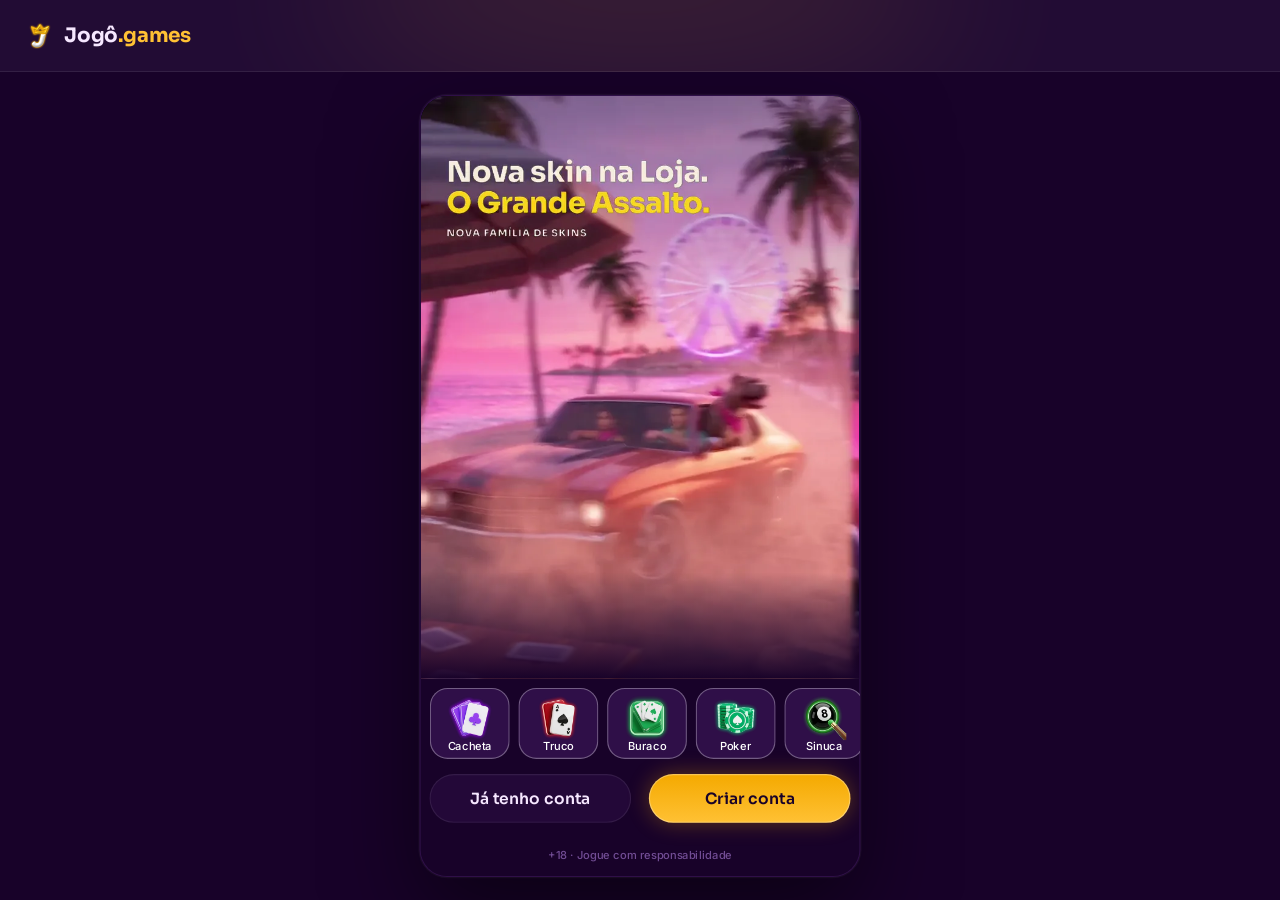
==== commit 7cc254f7: "Login com o vídeo da O Grande Assalto (6 s em loop, sem áudio) e a família no banner principal da Lo" ====
--- a/index.html
+++ b/index.html
@@ -13,11 +13,11 @@
 <link rel="preconnect" href="https://fonts.googleapis.com">
 <link rel="preconnect" href="https://fonts.gstatic.com" crossorigin>
 <link rel="stylesheet" href="https://fonts.googleapis.com/css2?family=Inter:wght@400;500;600;700&family=Sora:wght@600;700;800&display=swap">
-<link rel="stylesheet" href="css/tokens.css?v=jogo-11202129">
-<link rel="stylesheet" href="css/ui.css?v=jogo-11202129">
-<link rel="stylesheet" href="css/screens.css?v=jogo-11202129">
-<link rel="stylesheet" href="css/game.css?v=jogo-11202129">
-<link rel="stylesheet" href="css/desk.css?v=jogo-11202129">
+<link rel="stylesheet" href="css/tokens.css?v=jogo-11202146">
+<link rel="stylesheet" href="css/ui.css?v=jogo-11202146">
+<link rel="stylesheet" href="css/screens.css?v=jogo-11202146">
+<link rel="stylesheet" href="css/game.css?v=jogo-11202146">
+<link rel="stylesheet" href="css/desk.css?v=jogo-11202146">
 </head>
 <body>
 <svg width="0" height="0" style="position:absolute" aria-hidden="true">
@@ -76,16 +76,16 @@
   </div>
 </div></div>
 
-<script src="js/core.js?v=jogo-11202129"></script>
-<script src="js/ui.js?v=jogo-11202129"></script>
-<script src="js/screens.js?v=jogo-11202129"></script>
-<script src="js/loja.js?v=jogo-11202129"></script>
-<script src="js/social.js?v=jogo-11202129"></script>
-<script src="js/torneios.js?v=jogo-11202129"></script>
-<script src="js/sala.js?v=jogo-11202129"></script>
-<script src="js/games.js?v=jogo-11202129"></script>
-<script src="js/sinuca.js?v=jogo-11202129"></script>
-<script src="js/desk.js?v=jogo-11202129"></script>
-<script src="js/boot.js?v=jogo-11202129"></script>
+<script src="js/core.js?v=jogo-11202146"></script>
+<script src="js/ui.js?v=jogo-11202146"></script>
+<script src="js/screens.js?v=jogo-11202146"></script>
+<script src="js/loja.js?v=jogo-11202146"></script>
+<script src="js/social.js?v=jogo-11202146"></script>
+<script src="js/torneios.js?v=jogo-11202146"></script>
+<script src="js/sala.js?v=jogo-11202146"></script>
+<script src="js/games.js?v=jogo-11202146"></script>
+<script src="js/sinuca.js?v=jogo-11202146"></script>
+<script src="js/desk.js?v=jogo-11202146"></script>
+<script src="js/boot.js?v=jogo-11202146"></script>
 </body>
 </html>
